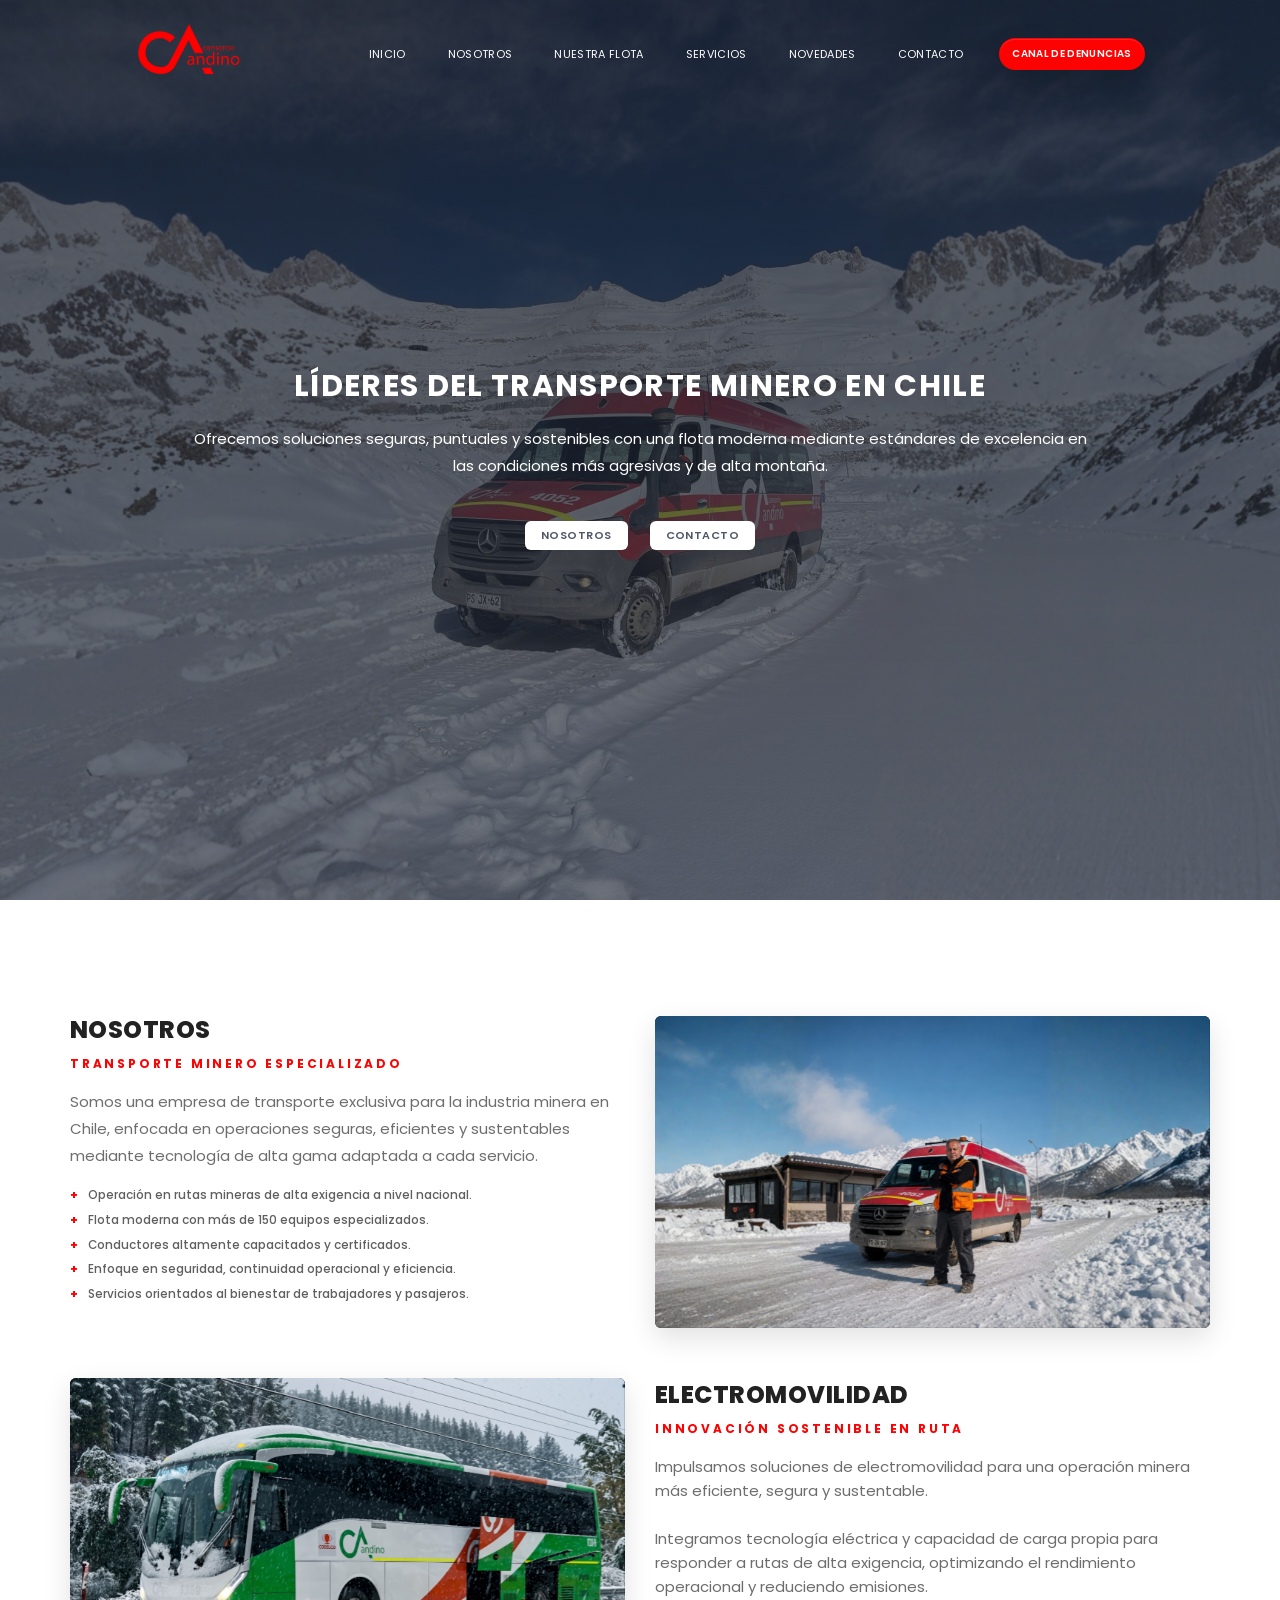
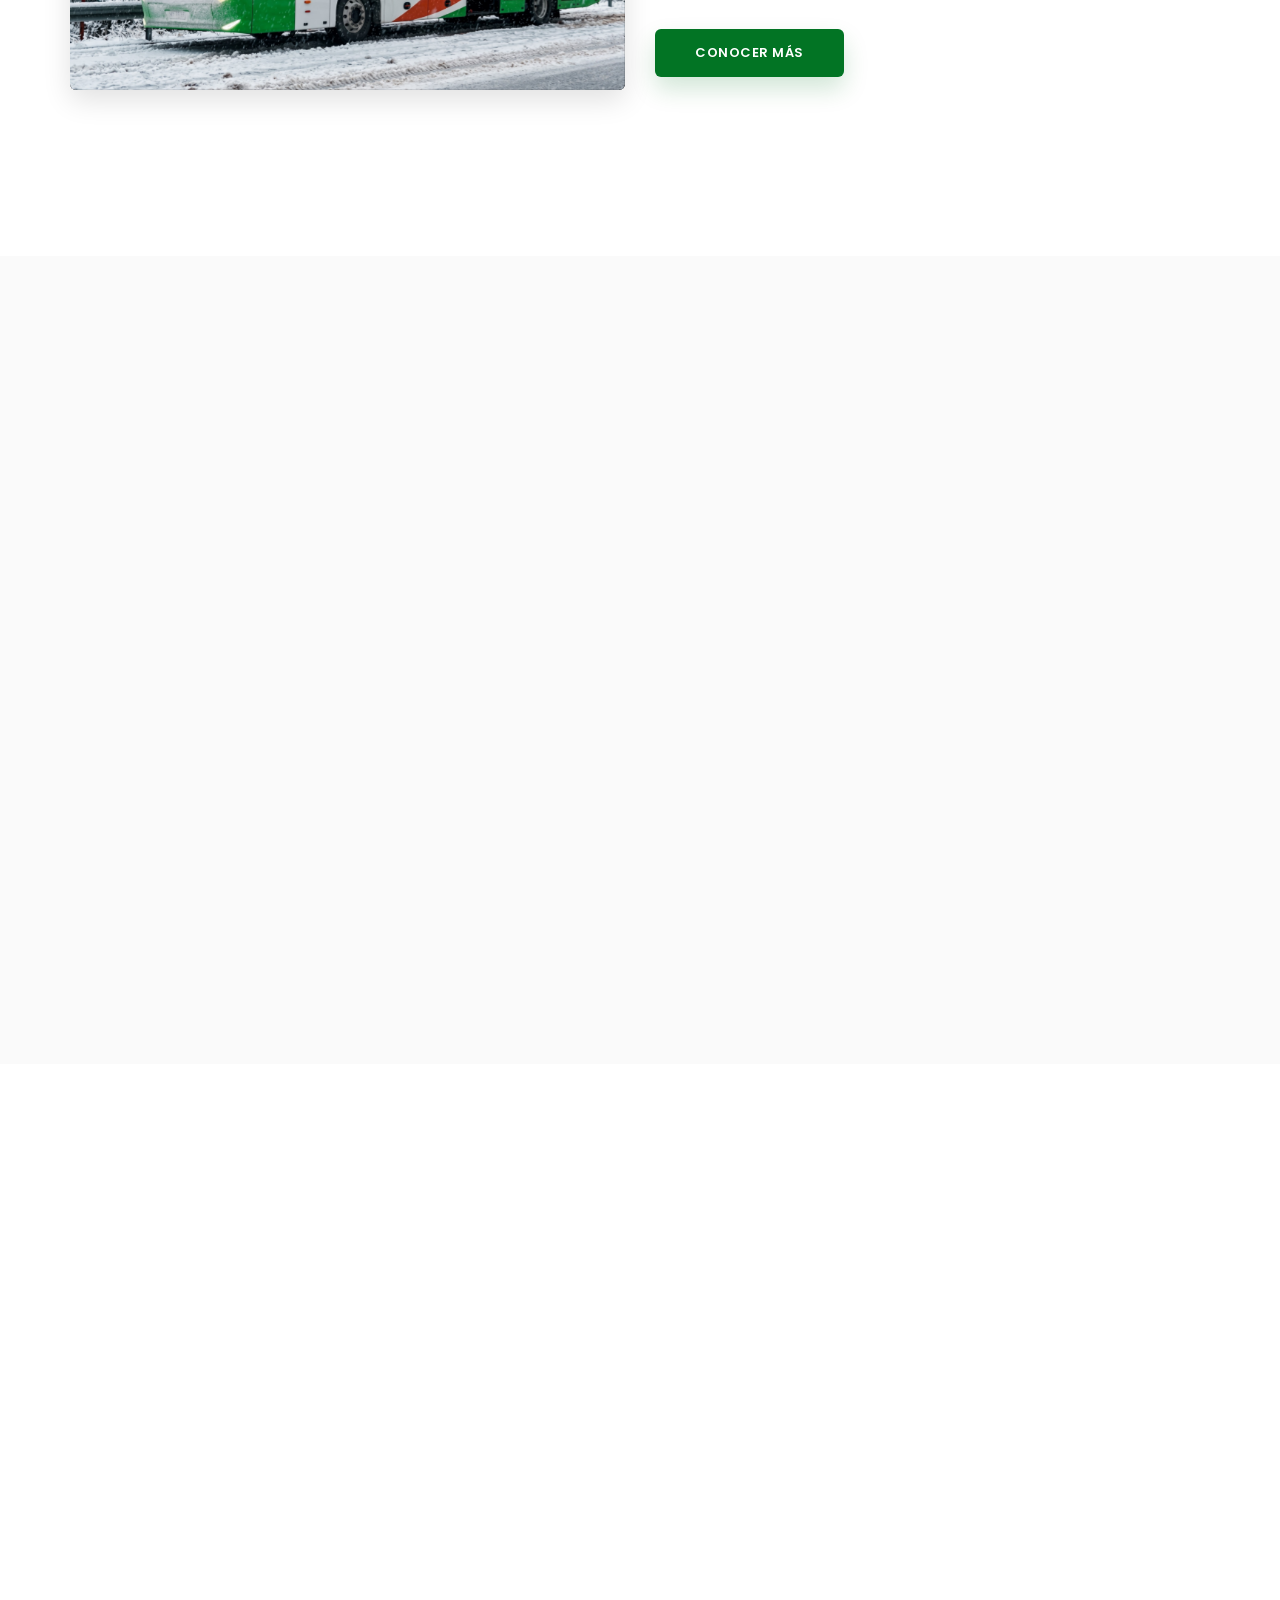
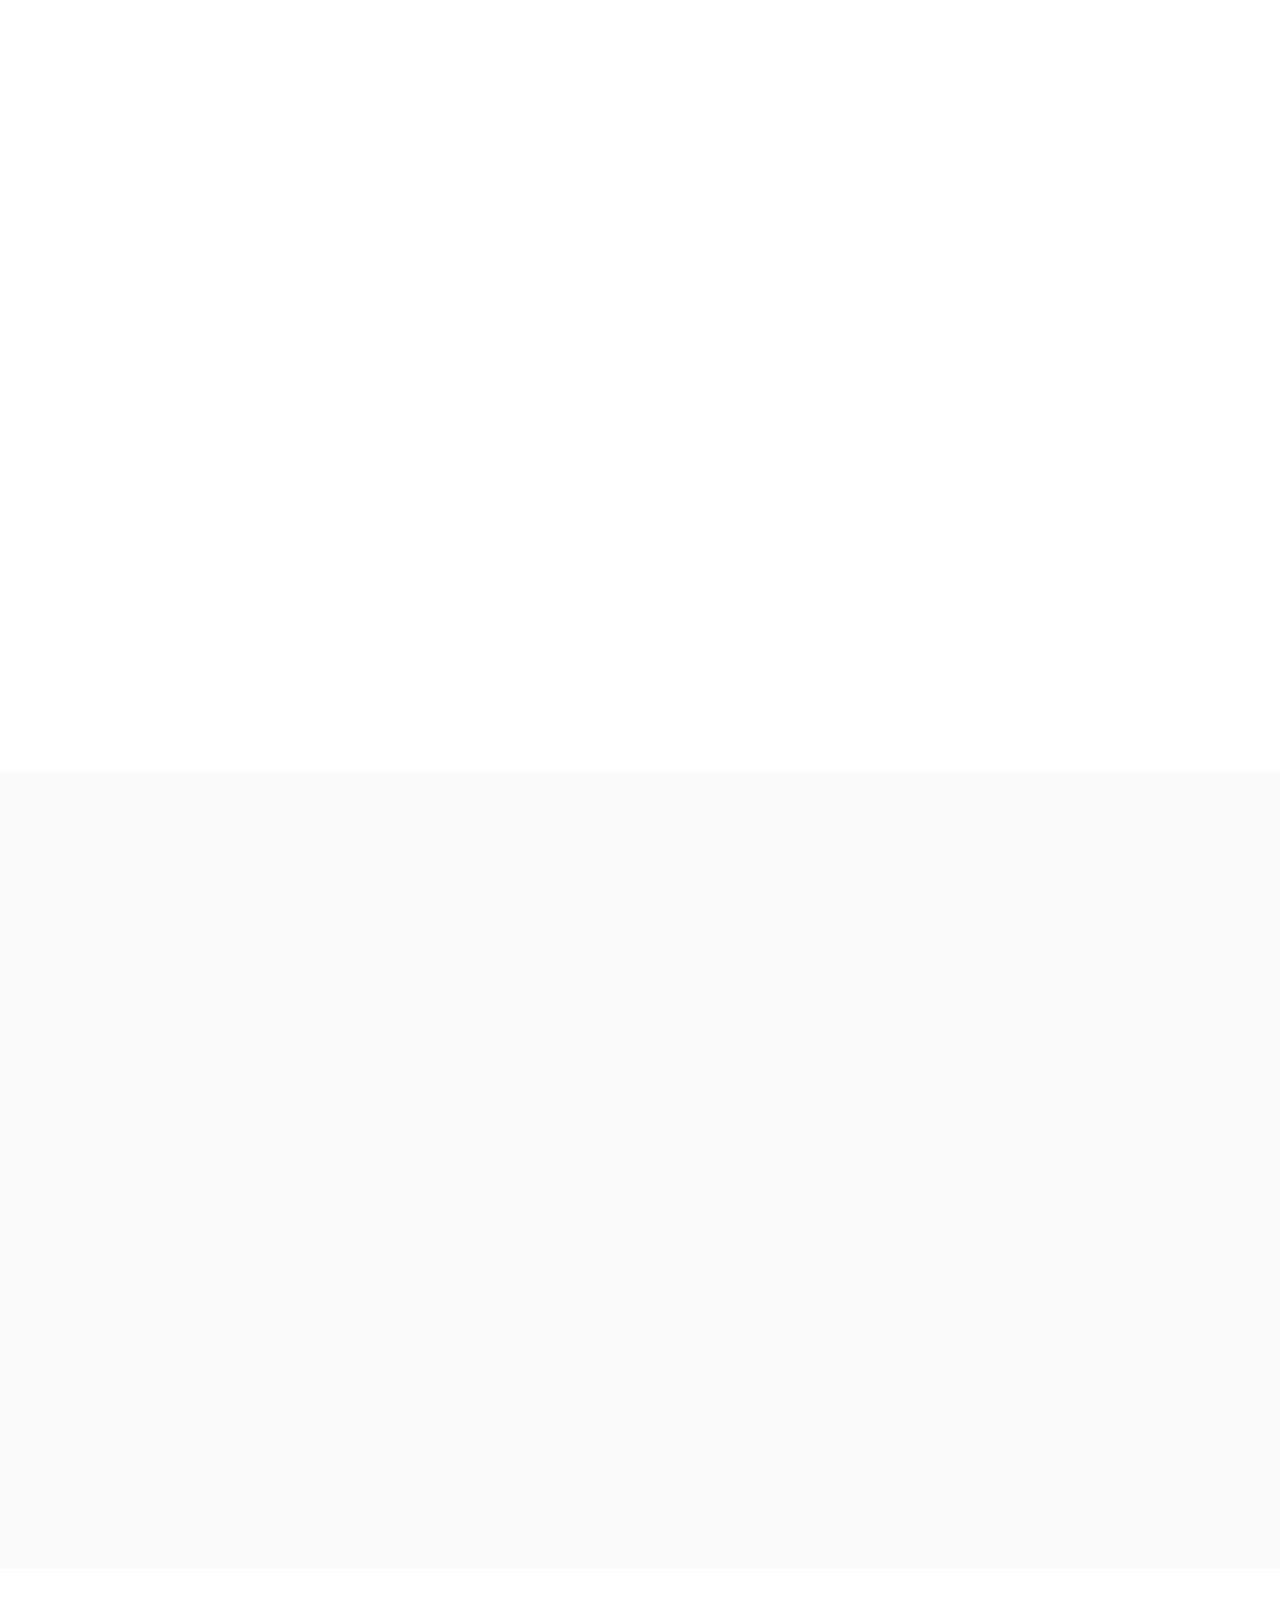
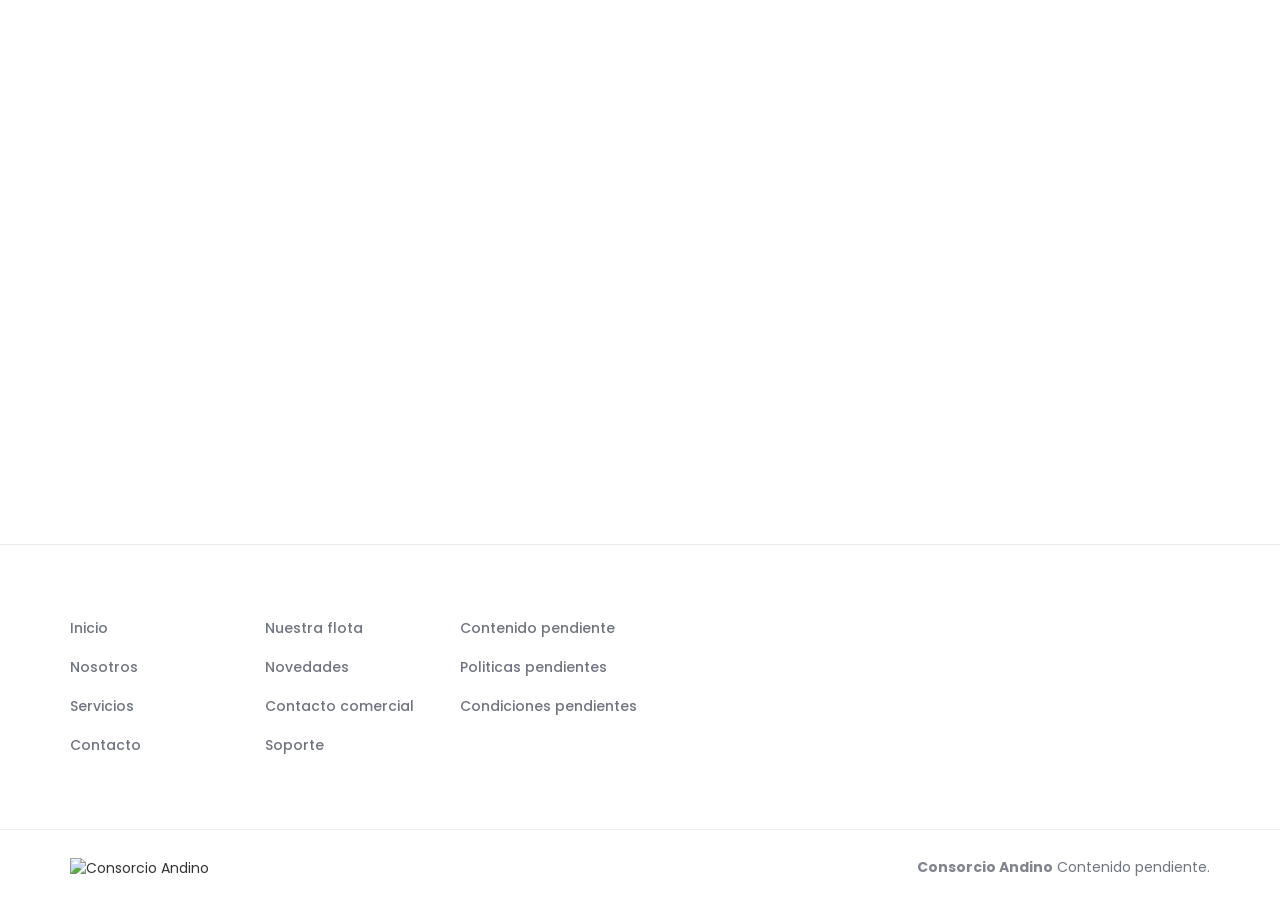
==== HTML/index.html @ 88590c1b "contacto" ====
<!DOCTYPE html>
<!-- ==============================
    Project:        Metronic "Aironepage" Frontend Freebie - Responsive HTML Template Based On Twitter Bootstrap 3.3.4
    Version:        1.0
    Author:         KeenThemes
    Primary use:    Corporate, Business Themes.
    Email:          support@keenthemes.com
    Follow:         http://www.twitter.com/keenthemes
    Like:           http://www.facebook.com/keenthemes
    Website:        http://www.keenthemes.com
    Premium:        Premium Metronic Admin Theme: http://themeforest.net/item/metronic-responsive-admin-dashboard-template/4021469?ref=keenthemes
================================== -->
<html lang="en" class="no-js">
    <!-- BEGIN HEAD -->
    <head>
        <meta charset="utf-8"/>
        <title>Consorcio Andino</title>
        <meta http-equiv="X-UA-Compatible" content="IE=edge">
        <meta content="width=device-width, initial-scale=1" name="viewport"/>
        <meta content="" name="description"/>
        <meta content="" name="author"/>

        <!-- GLOBAL MANDATORY STYLES -->
        <link href="https://fonts.googleapis.com/css2?family=Poppins:wght@300;400;500;600;700&display=swap" rel="stylesheet">
        <link href="vendor/simple-line-icons/css/simple-line-icons.css" rel="stylesheet" type="text/css"/>
        <link href="vendor/bootstrap/css/bootstrap.min.css" rel="stylesheet" type="text/css"/>

        <!-- PAGE LEVEL PLUGIN STYLES -->
        <link href="css/animate.css" rel="stylesheet">
        <link href="vendor/swiper/css/swiper.min.css" rel="stylesheet" type="text/css"/>
        <link href="vendor/magnific-popup/magnific-popup.css" rel="stylesheet" type="text/css"/>

        <!-- THEME STYLES -->
        <link href="css/layout.min.css" rel="stylesheet" type="text/css"/>

        <!-- Favicon -->
        <link rel="shortcut icon" href="favicon.ico"/>
        <style>
    html {
        font-size: 90%;
        overflow-x: hidden;
        text-rendering: optimizeLegibility;
    }

    body {
        overflow-x: hidden;
    }

    * {
        font-family: 'Poppins', sans-serif !important;
    }

    ::selection {
        color: #fff;
        background: #fc0202;
    }

    ::-webkit-selection {
        color: #fff;
        background: #fc0202;
    }

    ::-moz-selection {
        color: #fff;
        background: #fc0202;
    }

    .btn-default-bg {
        color: #fff;
        background: #fc0202;
        border-color: transparent;
    }

    .btn-default-bg:hover,
    .btn-default-bg:focus,
    .btn-default-bg.focus {
        color: #fff;
        background: #d90000;
        border-color: transparent;
    }

    .btn-white-bg:hover,
    .btn-white-bg:focus,
    .btn-white-bg.focus {
        color: #fff;
        background: #fc0202;
        border-color: transparent;
    }

    .header .nav-item.active .nav-item-child,
    .header .nav-item-child:hover,
    .header .nav-item-child:focus {
        color: #fc0202;
    }

    .header .nav-item-hover:after,
    .link:after {
        background: #fc0202;
    }

    .header .nav-item-child {
        font-weight: 400;
    }

    .header .nav-item:not(.nav-item-cta) .nav-item-child {
        letter-spacing: .02em;
    }

    .header .nav-item:not(.nav-item-cta) .nav-item-hover:after {
        top: auto;
        bottom: 26px;
        left: 50%;
        width: calc(100% - 40px);
        height: 1px;
        opacity: 0;
        transform: translateX(-50%) scaleX(0);
        transform-origin: center center;
        transition: transform .32s ease, opacity .32s ease, background-color .3s ease;
    }

    .header .nav-item:not(.nav-item-cta):hover .nav-item-hover:after {
        opacity: 1;
        transform: translateX(-50%) scaleX(1);
    }

    .header .logo-img {
        width: 132px;
        height: auto;
    }

    .header:has(.nav-item.active .nav-item-child[href="#body"]) .nav-item.active .nav-item-child,
    .header:has(.nav-item.active .nav-item-child[href="#body"]) .nav-item-child:hover,
    .header:has(.nav-item.active .nav-item-child[href="#body"]) .nav-item-child:focus {
        color: #fff;
    }

    .header:has(.nav-item.active .nav-item-child[href="#body"]) .nav-item.active .nav-item-hover:after,
    .header:has(.nav-item.active .nav-item-child[href="#body"]) .nav-item:hover .nav-item-hover:after {
        opacity: 1;
        background: #fc0202;
    }

    @media (min-width: 992px) {
        .header .navbar-nav.navbar-nav-right {
            display: flex;
            align-items: center;
        }

        body:not(.page-on-scroll) .header:has(.nav-item.active .nav-item-child[href="#body"]) .nav-item.active .nav-item-child,
        body:not(.page-on-scroll) .header:has(.nav-item.active .nav-item-child[href="#body"]) .nav-item-child:hover,
        body:not(.page-on-scroll) .header:has(.nav-item.active .nav-item-child[href="#body"]) .nav-item-child:focus {
            color: #fff;
        }

        body:not(.page-on-scroll) .header:has(.nav-item.active .nav-item-child[href="#body"]) .nav-item.active .nav-item-hover:after,
        body:not(.page-on-scroll) .header:has(.nav-item.active .nav-item-child[href="#body"]) .nav-item:hover .nav-item-hover:after {
            opacity: 1;
            background: #fc0202;
        }
    }

    @media (max-width: 991px) {
        .header .nav-item:not(.nav-item-cta) .nav-item-hover:after {
            bottom: 17px;
            left: 50%;
            width: calc(100% - 27px);
        }
    }

    @media (-webkit-min-device-pixel-ratio: 2), (min-resolution: 192dpi) {
        .header .nav-item:not(.nav-item-cta) .nav-item-hover:after {
            height: 2px;
        }

        .header .nav-item:not(.nav-item-cta) .nav-item-child {
            letter-spacing: .015em;
        }
    }

    .header:has(.nav-item.active .nav-item-child[href="#body"]) .nav-item-hover:after {
        background: #fc0202;
    }

    .color-base {
        color: #fc0202 !important;
    }

    .bg-color-base {
        background: #fc0202 !important;
    }

    .page-on-scroll .header {
        box-shadow: 0 8px 26px rgba(0, 0, 0, .08);
    }

    .header .nav-item.nav-item-cta {
        display: flex;
        align-items: center;
        padding-left: 10px;
    }

    .header .nav-item.nav-item-cta .btn-denuncias {
        display: inline-flex;
        align-items: center;
        justify-content: center;
        padding: 8px 16px;
        min-height: 36px;
        margin-top: 0;
        border: 1px solid rgba(252, 2, 2, .72);
        border-radius: 999px;
        background: #fc0202;
        color: #fff;
        font-size: 13px;
        font-weight: 600;
        letter-spacing: .03em;
        line-height: 1;
        text-decoration: none;
        box-shadow: inset 0 1px 0 rgba(255, 255, 255, .14), 0 12px 28px rgba(0, 0, 0, .16);
        transition: background-color .28s ease, border-color .28s ease, color .28s ease, box-shadow .28s ease, transform .28s ease;
    }

    .header .nav-item.nav-item-cta .btn-denuncias:hover,
    .header .nav-item.nav-item-cta .btn-denuncias:focus {
        border-color: rgba(252, 2, 2, .72);
        background: #fc0202;
        color: #fff;
        box-shadow: inset 0 1px 0 rgba(255, 255, 255, .14), 0 12px 28px rgba(0, 0, 0, .16);
        transform: translateY(-1px);
        text-decoration: none;
    }

    .header .nav-item.nav-item-cta .btn-denuncias:after,
    .header .nav-item.nav-item-cta .btn-denuncias:hover:after,
    .header .nav-item.nav-item-cta .btn-denuncias:focus:after,
    .header:has(.nav-item.active .nav-item-child[href="#body"]) .nav-item.nav-item-cta .btn-denuncias:after,
    body:not(.page-on-scroll) .header:has(.nav-item.active .nav-item-child[href="#body"]) .nav-item.nav-item-cta .btn-denuncias:after {
        display: none !important;
    }

    .page-on-scroll .header .nav-item.nav-item-cta .btn-denuncias {
        color: #fff !important;
        border-color: rgba(252, 2, 2, .72) !important;
        background: #fc0202 !important;
        box-shadow: inset 0 1px 0 rgba(255, 255, 255, .14), 0 12px 28px rgba(0, 0, 0, .16);
    }

    .page-on-scroll .header .nav-item.nav-item-cta .btn-denuncias:hover,
    .page-on-scroll .header .nav-item.nav-item-cta .btn-denuncias:focus {
        color: #fff !important;
        border-color: rgba(252, 2, 2, .72) !important;
        background: #fc0202 !important;
        box-shadow: inset 0 1px 0 rgba(255, 255, 255, .14), 0 12px 28px rgba(0, 0, 0, .16);
        transform: translateY(-1px);
    }

    .header:has(.nav-item.active .nav-item-child[href="#body"]) .nav-item.nav-item-cta .btn-denuncias:hover,
    .header:has(.nav-item.active .nav-item-child[href="#body"]) .nav-item.nav-item-cta .btn-denuncias:focus,
    .header:has(.nav-item.active .nav-item-child[href="#body"]) .nav-item.nav-item-cta .btn-denuncias,
    body:not(.page-on-scroll) .header:has(.nav-item.active .nav-item-child[href="#body"]) .nav-item.nav-item-cta .btn-denuncias,
    body:not(.page-on-scroll) .header:has(.nav-item.active .nav-item-child[href="#body"]) .nav-item.nav-item-cta .btn-denuncias:hover,
    body:not(.page-on-scroll) .header:has(.nav-item.active .nav-item-child[href="#body"]) .nav-item.nav-item-cta .btn-denuncias:focus {
        color: #fff !important;
        border-color: rgba(252, 2, 2, .72) !important;
        background: #fc0202 !important;
        box-shadow: inset 0 1px 0 rgba(255, 255, 255, .14), 0 12px 28px rgba(0, 0, 0, .16);
        transform: translateY(-1px);
    }

    .btn-theme {
        border-radius: 6px;
        font-weight: 600;
        letter-spacing: .04em;
        transition: background .25s ease, color .25s ease, box-shadow .25s ease, transform .25s ease;
    }

    .btn-theme:hover,
    .btn-theme:focus {
        transform: translateY(-2px);
        box-shadow: 0 10px 24px rgba(0, 0, 0, .14);
    }

    .link {
        font-weight: 600;
        letter-spacing: .03em;
    }

    #nosotros .content-lg,
    #flota .content-lg,
    #servicios .content-md,
    #novedades .content-lg,
    #contacto .contact-content {
        width: min(calc(100% - 112px), 1140px);
        margin-left: auto;
        margin-right: auto;
        padding-top: 84px;
        padding-bottom: 84px;
    }

    #flota .text-center p,
    #servicios .text-center p,
    #novedades .text-center p {
        max-width: 700px;
        margin-left: auto;
        margin-right: auto;
        color: #6f7480;
        font-size: 15px;
        font-weight: 400;
        line-height: 1.82;
    }

    #flota .row.text-center.margin-b-40 .col-sm-6.col-sm-offset-3,
    #servicios .row.text-center.margin-b-40 .col-sm-6.col-sm-offset-3 {
        width: 100%;
        margin-left: 0;
    }

    #flota .row.text-center.margin-b-40 p,
    #servicios .row.text-center.margin-b-40 p {
        max-width: 720px;
        margin-left: auto;
        margin-right: auto;
        text-align: center;
    }

    #nosotros .about-text h2,
    #flota h2,
    #servicios h2,
    #novedades h2,
    #contacto .contact-title {
        margin-top: 0;
        margin-bottom: 18px;
        font-size: 32px;
        font-weight: 600;
        line-height: 1.18;
        letter-spacing: .02em;
    }

    @media (max-width: 767px) {
        html {
            font-size: 94%;
        }

        .header .nav-item.nav-item-cta {
            padding-left: 0;
        }

        .header .nav-item.nav-item-cta .btn-denuncias {
            display: block;
            margin: 10px 15px 0;
            padding: 10px 14px;
            min-height: 0;
            text-align: center;
            font-size: 12px;
        }

        #nosotros .content-lg,
        #flota .content-lg,
        #servicios .content-md,
        #novedades .content-lg,
        #contacto .contact-content {
            padding-top: 56px;
            padding-bottom: 56px;
        }
    }

    #inicio {
        height: 88vh;
        min-height: 680px;
        position: relative;
        overflow: hidden;
    }

    #inicio:before {
        position: absolute;
        top: 0;
        left: 0;
        z-index: 2;
        width: 100%;
        height: 100%;
        background: linear-gradient(180deg, rgba(17, 20, 28, .62), rgba(17, 20, 28, .42));
        content: " ";
    }

    #inicio .inicio-slider,
    #inicio .swiper-wrapper,
    #inicio .swiper-slide {
        height: 100%;
    }

    #inicio .inicio-slide {
        background-position: center center;
        background-repeat: no-repeat;
        background-size: cover;
        padding: 0;
    }

    #inicio .inicio-slide[style*="img/02.png"] {
        background-position: center 58%;
    }

    #inicio .inicio-slide[style*="img/inicio_01.png"] {
        background-position: center 62%;
    }

    #inicio .inicio-slide[style*="img/inicio_02.png"] {
        background-position: center 60%;
    }

    #inicio .inicio-content {
        position: absolute;
        top: 0;
        left: 0;
        z-index: 3;
        width: 100%;
        height: 100%;
        display: flex;
        align-items: center;
        justify-content: center;
        padding-top: 138px;
        padding-bottom: 118px;
        box-sizing: border-box;
        text-align: center;
    }

    #inicio .inicio-content .container {
        max-width: 840px;
    }

    #inicio .promo-block-title,
    #inicio .promo-block-text {
        color: #fff;
    }

    #inicio .promo-block-title {
        text-transform: uppercase;
        margin-top: 0;
        margin-bottom: 16px;
        font-size: 40px;
        font-weight: 700;
        line-height: 1.12;
        letter-spacing: .04em;
        text-shadow: 0 12px 30px rgba(0, 0, 0, .26);
    }

    #inicio .promo-block-text {
        font-size: 17px;
        font-weight: 400;
        max-width: 600px;
        line-height: 1.74;
        margin-top: 16px;
        margin-left: auto;
        margin-right: auto;
        text-shadow: 0 10px 26px rgba(0, 0, 0, .22);
    }

    #inicio .btn-theme {
        border-radius: 6px;
        margin-top: 2px;
    }

    #inicio .btn-theme-sm {
        padding: 10px 22px;
        min-width: 108px;
        font-size: 14px;
    }

    @media (min-width: 992px) {
        #inicio .promo-block-title {
            white-space: nowrap;
        }
    }

    @media (max-width: 767px) {
        #inicio .inicio-content {
            padding-top: 116px;
            padding-bottom: 96px;
        }

        #inicio .promo-block-title {
            font-size: 32px;
            white-space: normal;
        }

        #inicio .promo-block-text {
            max-width: 92%;
        }

        #nosotros .about-text h2,
        #flota h2,
        #servicios h2,
        #novedades h2,
        #contacto .contact-title {
            font-size: 28px;
        }
    }

    #nosotros .about-image {
        overflow: hidden;
        border-radius: 6px;
        background: #111;
        box-shadow: 0 10px 28px rgba(0, 0, 0, .12);
    }

    #nosotros .about-image img {
        width: 100%;
        height: 100%;
        object-fit: cover;
        object-position: center 56%;
    }

    #nosotros .about-image-main {
        aspect-ratio: 16 / 9;
    }

    #nosotros .about-main-row {
        display: flex;
        align-items: flex-start;
        margin-bottom: 72px;
    }

    #nosotros .about-main-row:before,
    #nosotros .about-main-row:after,
    #nosotros .about-secondary-row:before,
    #nosotros .about-secondary-row:after {
        display: none;
    }

    #nosotros .about-text {
        max-width: 560px;
    }

    #nosotros .about-text h3 {
        margin-top: 0;
        margin-bottom: 14px;
        color: #222;
        font-size: 20px;
        font-weight: 600;
        line-height: 1.3;
    }

    #nosotros .about-text p {
        margin-bottom: 18px;
        color: #6f7480;
        font-size: 15px;
        font-weight: 400;
        line-height: 1.84;
    }

    #nosotros .about-text p:last-child {
        margin-bottom: 0;
    }

    #nosotros .nosotros-text {
        padding-top: 0;
        padding-bottom: 0;
    }

    #nosotros .nosotros-text p {
        margin-bottom: 18px;
        line-height: 1.55;
    }

    #nosotros .nosotros-points {
        margin-top: 18px;
        padding-left: 0;
        list-style: none;
    }

    #nosotros .nosotros-points li {
        position: relative;
        padding-left: 18px;
        margin-bottom: 8px;
        color: #5f5f5f;
        font-size: 0.82rem;
        font-weight: 500;
        line-height: 1.42;
    }

    #nosotros .nosotros-points li::before {
        content: "+";
        position: absolute;
        left: 0;
        top: 0;
        color: #fc0202;
        font-weight: 700;
    }

    #nosotros .about-cta {
        display: inline-block;
        margin-top: 16px;
        color: #fff;
        background: #027424;
        border-color: transparent;
        box-shadow: 0 12px 24px rgba(2, 116, 36, .18);
    }

    #nosotros .about-cta:hover,
    #nosotros .about-cta:focus {
        color: #fff;
        background: #025f1f;
        border-color: transparent;
        box-shadow: 0 14px 28px rgba(2, 116, 36, .24);
    }

    #nosotros .about-main-row .about-image {
        width: 100%;
    }

    #nosotros .about-secondary-row {
        display: flex;
    }

    #nosotros .about-main-row:nth-of-type(2) {
        align-items: flex-start;
    }

    #nosotros .about-main-row:nth-of-type(2) .about-text {
        margin-top: 0;
        padding-top: 0;
    }

    #nosotros .about-main-row:nth-of-type(2) .about-text h2 {
        margin-top: 0;
        line-height: 1.12;
        transform: translateY(-2px);
    }

    @media (max-width: 767px) {
        #nosotros .about-main-row,
        #nosotros .about-secondary-row {
            display: block;
        }

        #nosotros .about-text {
            max-width: 100%;
        }
    }

    #flota .flota-card {
        position: relative;
        display: block;
        aspect-ratio: 4 / 3;
        overflow: hidden;
        border-radius: 6px;
        background: transparent;
        border: 1px solid rgba(10, 16, 24, .06);
        box-shadow: 0 12px 30px rgba(10, 16, 24, .1);
        transition: transform .38s ease, box-shadow .38s ease, border-color .38s ease;
    }

    #flota .flota-card img,
    #servicios .media-card-img img {
        width: 100%;
        height: 100%;
        object-fit: cover;
        object-position: center center;
    }

    #flota .flota-card img {
        transition: transform .45s ease, filter .45s ease;
    }

    #flota .flota-card img[src*="bus_nieve_01.png"] {
        object-position: center 62%;
    }

    #flota .flota-card img[src*="minibuses_01.png"] {
        object-position: center 64%;
    }

    @media (max-width: 991px) {
        #nosotros .content-lg,
        #flota .content-lg,
        #servicios .content-md,
        #novedades .content-lg,
        #contacto .contact-content {
            width: min(calc(100% - 64px), 100%);
        }

    }

    @media (max-width: 767px) {
        #nosotros .content-lg,
        #flota .content-lg,
        #servicios .content-md,
        #novedades .content-lg,
        #contacto .contact-content {
            width: min(calc(100% - 40px), 100%);
        }

    }

    #servicios .media-card-img {
        aspect-ratio: 4 / 3;
        overflow: hidden;
    }

    #servicios .col-sm-3 {
        transition: transform .35s ease;
    }

    #servicios .media-card-img {
        border-radius: 6px;
        background: transparent;
        border: 1px solid rgba(10, 16, 24, .06);
        box-shadow: 0 12px 30px rgba(10, 16, 24, .1);
        transition: box-shadow .38s ease, border-color .38s ease;
    }

    #servicios > .content-md > .row.text-center.margin-b-40 {
        margin-bottom: 18px !important;
    }

    #novedades > .bg-color-sky-light > .content-lg > .row.text-center.margin-b-40 {
        margin-bottom: 18px !important;
    }

    #servicios > .content-md > .row.margin-b-50 {
        margin-bottom: 40px !important;
    }

    #servicios .media-card-img img {
        transition: transform .45s ease, filter .45s ease;
    }

    #servicios .media-card-img img[src*="indus_min_01.png"] {
        object-position: center 56%;
    }

    #servicios .media-card-img img[src*="mina_01.png"] {
        object-position: center 58%;
    }

    #servicios .media-card-img img[src*="acercamiento_01.png"] {
        object-position: center 52%;
    }

    #servicios .media-card-img img[src*="regiones_01.png"] {
        object-position: center 57%;
    }

    #servicios .col-sm-3:hover {
        transform: translateY(-4px);
    }

    #servicios .col-sm-3:hover .media-card-img {
        box-shadow: 0 18px 38px rgba(10, 16, 24, .14);
        border-color: rgba(10, 16, 24, .1);
    }

    #servicios .col-sm-3:hover .media-card-img img {
        transform: scale(1.035);
        filter: saturate(1.04);
    }

    #servicios .media-card-img + h3 {
        margin: 22px 0 10px;
        font-size: 20px;
        font-weight: 600;
        line-height: 1.32;
        letter-spacing: 0;
        white-space: nowrap;
        color: #222;
    }

    #servicios .media-card-img + h3 + p {
        margin: 0;
        color: #6f7480;
        font-size: 15px;
        font-weight: 400;
        line-height: 1.74;
    }

    @media (min-width: 992px) {
    #servicios > .content-md > .row:last-of-type {
            display: flex;
            flex-wrap: wrap;
        }

        #servicios > .content-md > .row:last-of-type > .col-sm-3 {
            width: 50%;
            margin-bottom: 38px;
        }

        #servicios .media-card-img {
            aspect-ratio: 16 / 11;
        }

        #servicios .media-card-img + h3 {
            margin-top: 18px;
            margin-bottom: 8px;
            white-space: normal;
        }
    }

    @media (max-width: 767px) {
        #servicios .col-sm-3 {
            transform: none;
        }
    }

    @media (hover: none) {
        #servicios .col-sm-3:hover,
        #servicios .col-sm-3:hover .media-card-img img {
            transform: none;
        }
    }

    #flota .flota-card-overlay {
        position: absolute;
        top: 0;
        left: 0;
        width: 100%;
        height: 100%;
        display: flex;
        align-items: flex-end;
        justify-content: flex-start;
        padding: 26px;
        text-align: left;
        background: linear-gradient(to top, rgba(0, 0, 0, .78), rgba(0, 0, 0, .34) 54%, rgba(0, 0, 0, .06));
        opacity: 0;
        transition: opacity .35s ease;
    }

    #flota .flota-card-overlay > div {
        opacity: 0;
        transform: translateY(12px);
        transition: opacity .35s ease, transform .35s ease;
    }

    #flota .flota-card:hover,
    #flota .flota-card:focus {
        transform: translateY(-4px);
        box-shadow: 0 18px 38px rgba(10, 16, 24, .14);
        border-color: rgba(10, 16, 24, .1);
    }

    #flota .flota-card:hover img,
    #flota .flota-card:focus img {
        transform: scale(1.04);
        filter: saturate(1.04);
    }

    #flota .flota-card:hover .flota-card-overlay,
    #flota .flota-card:focus .flota-card-overlay {
        opacity: 1;
    }

    #flota .flota-card:hover .flota-card-overlay > div,
    #flota .flota-card:focus .flota-card-overlay > div {
        opacity: 1;
        transform: translateY(0);
    }

    #flota .flota-card-overlay h3,
    #flota .flota-card-overlay p {
        color: #fff;
    }

    #flota .flota-card-overlay h3 {
        margin: 0 0 8px;
        font-size: 20px;
        font-weight: 600;
        line-height: 1.32;
        letter-spacing: 0;
        text-transform: uppercase;
    }

    #flota .flota-card-overlay p {
        margin: 0;
        color: rgba(255, 255, 255, .78);
        font-size: 15px;
        font-weight: 400;
        line-height: 1.74;
    }

    @media (hover: none) {
        #flota .flota-card-overlay,
        #flota .flota-card-overlay > div {
            opacity: 1;
            transform: translateY(0);
        }

        #flota .flota-card:hover,
        #flota .flota-card:focus,
        #flota .flota-card:hover img,
        #flota .flota-card:focus img {
            transform: none;
        }
    }

    #novedades .pricing {
        height: 100%;
        padding: 0 0 28px;
        overflow: hidden;
        border-radius: 6px;
        background: #fff;
        border: 1px solid rgba(10, 16, 24, .06);
        box-shadow: 0 12px 30px rgba(10, 16, 24, .1);
        transition: transform .38s ease, box-shadow .38s ease, border-color .38s ease;
    }

    #novedades .pricing > .margin-b-20 {
        aspect-ratio: 4 / 3;
        margin-bottom: 22px;
        overflow: hidden;
        background: #111;
    }

    #novedades .pricing > .margin-b-20 img {
        width: 100%;
        height: 100%;
        object-fit: cover;
        object-position: center center;
        transition: transform .45s ease, filter .45s ease;
    }

    #novedades .pricing > .margin-b-30 {
        margin: 0 28px 18px;
    }

    #novedades .pricing h3 {
        margin: 0 0 10px;
        font-size: 20px;
        font-weight: 600;
        line-height: 1.32;
        letter-spacing: 0;
        color: #222;
    }

    #novedades .pricing p {
        margin: 0;
        color: #6f7480;
        font-size: 15px;
        font-weight: 400;
        line-height: 1.74;
    }

    #novedades .pricing .link {
        display: inline-block;
        margin-left: 28px;
        font-size: 13px;
        font-weight: 600;
        line-height: 1.4;
        letter-spacing: .03em;
    }

    #novedades .pricing:hover {
        transform: translateY(-4px);
        box-shadow: 0 18px 38px rgba(10, 16, 24, .14);
        border-color: rgba(10, 16, 24, .1);
    }

    #novedades .pricing:hover > .margin-b-20 img {
        transform: scale(1.035);
        filter: saturate(1.04);
    }

    @media (hover: none) {
        #novedades .pricing:hover,
        #novedades .pricing:hover > .margin-b-20 img {
            transform: none;
        }
    }

    #contacto .contact-section {
        position: relative;
        overflow: hidden;
        background: url('img/contacto_01.png') center 52% / cover no-repeat;
    }

    #contacto .contact-section:before {
        position: absolute;
        top: 0;
        right: 0;
        bottom: 0;
        left: 0;
        display: block;
        background: linear-gradient(90deg, rgba(10, 16, 24, .64), rgba(10, 16, 24, .32));
        content: " ";
    }

    #contacto .contact-content {
        position: relative;
        z-index: 1;
    }

    #contacto .contact-content > .row {
        display: flex;
        align-items: flex-start;
        justify-content: space-between;
    }

    #contacto .col-sm-4,
    #contacto .col-sm-8 {
        float: left;
    }

    #contacto .col-sm-4 {
        padding-right: 34px;
    }

    #contacto .contact-info-copy {
        display: flex;
        flex-direction: column;
        align-items: flex-start;
        max-width: 390px;
    }

    #contacto .contact-info-copy p {
        margin: 0 0 12px;
        color: rgba(255, 255, 255, .9);
        font-size: 15px;
        font-weight: 400;
        line-height: 1.82;
        text-shadow: 0 10px 24px rgba(0, 0, 0, .26);
    }

    #contacto .contact-info-copy p:last-of-type {
        margin-bottom: 24px;
    }

    #contacto .contact-location {
        display: flex;
        align-items: flex-start;
        gap: 12px;
        max-width: 400px;
    }

    #contacto .contact-location img {
        width: 18px;
        height: 18px;
        flex: 0 0 18px;
        margin-top: 2px;
    }

    #contacto .contact-location span {
        color: rgba(255, 255, 255, .86);
        font-size: 14px;
        font-weight: 500;
        line-height: 1.5;
        text-shadow: 0 6px 18px rgba(0, 0, 0, .2);
    }

    #contacto .contact-title,
    #contacto .contact-label {
        color: #fff;
    }

    #nosotros .about-text h2,
    #flota h2,
    #servicios h2,
    #novedades h2 {
        color: #222;
    }

    #nosotros .about-main-row:nth-of-type(2) .about-text h3 {
        color: #027424;
    }

    #contacto .contact-title {
        position: relative;
        color: #fff;
        margin-bottom: 22px;
        padding-bottom: 14px;
        text-shadow: 0 10px 24px rgba(0, 0, 0, .2);
    }

    #contacto .contact-title:after {
        position: absolute;
        left: 0;
        bottom: 0;
        width: 72px;
        height: 3px;
        background: #fc0202;
        content: " ";
    }

    #contacto .contact-info-copy .contact-title {
        display: inline-block;
        margin-left: 0;
        text-align: left;
    }

    #contacto .contact-info-copy .contact-title:after {
        left: 0;
        width: 48px;
    }

    #contacto .contact-label {
        margin-bottom: 10px;
        font-size: 15px;
        font-weight: 600;
        letter-spacing: .04em;
    }

    #contacto .margin-b-40 {
        margin-bottom: 34px;
        padding-left: 18px;
        border-left: 2px solid rgba(252, 2, 2, .75);
    }

    #contacto .contact-text {
        margin-bottom: 0;
        font-size: 14px;
        font-weight: 400;
        line-height: 1.7;
        color: rgba(255, 255, 255, .84);
        text-shadow: 0 6px 18px rgba(0, 0, 0, .18);
    }

    #contacto form {
        max-width: 760px;
        margin: 0 auto;
        padding: 34px 30px;
        border: 1px solid rgba(255, 255, 255, .12);
        border-radius: 22px;
        background: rgba(255, 255, 255, .05);
        box-shadow: 0 16px 34px rgba(10, 16, 24, .14);
        -webkit-backdrop-filter: blur(16px);
        backdrop-filter: blur(16px);
    }

    #contacto .contact-input {
        width: 100%;
        border: 0;
        border-bottom: 1px solid rgba(255, 255, 255, .42);
        border-radius: 0;
        background: transparent;
        padding: 13px 0 12px;
        margin-bottom: 22px;
        outline: 0;
        color: #fff;
        transition: border-color .28s ease, color .28s ease, box-shadow .28s ease;
    }

    #contacto .contact-input:focus {
        border-color: #fc0202;
        color: #fff;
        box-shadow: inset 0 -2px 0 rgba(252, 2, 2, .34), 0 10px 18px rgba(252, 2, 2, .06);
    }

    #contacto .contact-input::placeholder {
        color: rgba(255, 255, 255, .72);
        transition: opacity .28s ease, color .28s ease;
    }

    #contacto .contact-input:focus::placeholder {
        opacity: .5;
    }

    #contacto textarea.contact-input {
        min-height: 124px;
        border: 0;
        border-bottom: 1px solid rgba(255, 255, 255, .42);
        border-radius: 0;
        background: transparent;
        padding: 14px 0 12px;
        resize: vertical;
    }

    #contacto textarea.contact-input:focus {
        border-color: #fc0202;
        box-shadow: inset 0 -2px 0 rgba(252, 2, 2, .34), 0 10px 18px rgba(252, 2, 2, .05);
    }

    #contacto .btn-theme {
        width: 100%;
        min-width: 126px;
        margin-top: 0;
        box-shadow: 0 12px 24px rgba(252, 2, 2, .14);
        transition: background-color .28s ease, border-color .28s ease, color .28s ease, box-shadow .28s ease, transform .28s ease;
    }

    #contacto .btn-theme:hover,
    #contacto .btn-theme:focus {
        box-shadow: 0 16px 30px rgba(252, 2, 2, .2);
        transform: translateY(-1px);
    }

    .footer {
        border-top: 1px solid rgba(81, 87, 105, .12);
    }

    .footer .content-md {
        padding-top: 72px;
        padding-bottom: 72px;
    }

    .footer-list-item {
        margin-bottom: 12px;
    }

    .footer-list-item a,
    .footer .margin-b-0 {
        color: #6f7480;
        font-size: 14px;
        line-height: 1.7;
    }

    .footer-list-item a {
        transition: color .25s ease;
    }

    .footer-list-item a:hover,
    .footer-list-item a:focus,
    .footer .margin-b-0 a:hover,
    .footer .margin-b-0 a:focus {
        color: #fc0202;
    }

    .footer .content {
        padding-top: 26px;
        padding-bottom: 26px;
    }

    @media (max-width: 767px) {
        #contacto .contact-content > .row {
            display: block;
        }

        #contacto .col-sm-4 {
            padding-right: 15px;
            margin-bottom: 34px;
        }

        #contacto form {
            padding: 24px 18px;
        }

        .footer .content-md {
            padding-top: 54px;
            padding-bottom: 54px;
        }
    }

    .reveal {
        --reveal-x: 0px;
        --reveal-y: 30px;
        --reveal-scale: 1;
        --reveal-delay: 0s;
        opacity: 0;
        transform: translate3d(var(--reveal-x), var(--reveal-y), 0) scale(var(--reveal-scale));
        transition: opacity .9s cubic-bezier(0.22, 1, 0.36, 1), transform .9s cubic-bezier(0.22, 1, 0.36, 1);
        transition-delay: var(--reveal-delay);
        will-change: opacity, transform;
    }

    .reveal.is-visible {
        opacity: 1;
        transform: translate3d(0, 0, 0) scale(1);
    }

    .reveal-up {
        --reveal-y: 30px;
    }

    .reveal-left {
        --reveal-x: -60px;
        --reveal-y: 0px;
    }

    .reveal-right {
        --reveal-x: 60px;
        --reveal-y: 0px;
    }

    .reveal-zoom {
        --reveal-y: 0px;
        --reveal-scale: 1.04;
    }

    .reveal-stagger {
        transition-delay: var(--reveal-delay);
    }

    .section-title-accent {
        position: relative;
        display: inline-block;
        padding-bottom: 18px;
    }

    .section-title-accent::after {
        content: "";
        position: absolute;
        left: 0;
        bottom: 0;
        width: 72px;
        height: 3px;
        border-radius: 999px;
        background: #fc0202;
        transform-origin: left center;
        transform: scaleX(var(--accent-scale, 1));
        transition: transform .8s cubic-bezier(0.22, 1, 0.36, 1) .12s;
    }

    .section-title-accent--center::after {
        left: 50%;
        transform-origin: center center;
        transform: translateX(-50%) scaleX(var(--accent-scale, 1));
    }

    .reveal.section-title-accent::after {
        --accent-scale: 0;
    }

    .reveal.section-title-accent.is-visible::after {
        --accent-scale: 1;
    }

    @media (prefers-reduced-motion: reduce) {
        .reveal {
            opacity: 1 !important;
            transform: none !important;
            transition: none !important;
        }

        .section-title-accent::after {
            transform: scaleX(1) !important;
        }

        .section-title-accent--center::after {
            transform: translateX(-50%) scaleX(1) !important;
        }
    }

    /* Premium refinement */
    .page-on-scroll .header {
        box-shadow: 0 8px 22px rgba(10, 16, 24, .08);
    }

    .header .navbar-nav.navbar-nav-right {
        gap: 2px;
    }

    .header .nav-item-child {
        font-size: 13px;
        line-height: 1.2;
    }

    .header .nav-item:not(.nav-item-cta) .nav-item-child {
        letter-spacing: .03em;
    }

    .header .logo-img {
        width: 126px;
    }

    .header .nav-item.nav-item-cta {
        padding-left: 14px;
    }

    .header .nav-item.nav-item-cta .btn-denuncias,
    .page-on-scroll .header .nav-item.nav-item-cta .btn-denuncias,
    .page-on-scroll .header .nav-item.nav-item-cta .btn-denuncias:hover,
    .page-on-scroll .header .nav-item.nav-item-cta .btn-denuncias:focus {
        padding: 7px 14px;
        min-height: 34px;
        font-size: 12px;
        letter-spacing: .035em;
        box-shadow: inset 0 1px 0 rgba(255, 255, 255, .14), 0 10px 22px rgba(10, 16, 24, .14);
    }

    #nosotros .content-lg,
    #flota .content-lg,
    #servicios .content-md,
    #novedades .content-lg,
    #contacto .contact-content {
        width: min(calc(100% - 120px), 1240px);
        padding-top: 108px;
        padding-bottom: 108px;
    }

    #flota .text-center p,
    #servicios .text-center p,
    #novedades .text-center p {
        max-width: 660px;
        line-height: 1.88;
    }

    #flota .row.text-center.margin-b-40 p,
    #servicios .row.text-center.margin-b-40 p {
        max-width: 680px;
    }

    #nosotros .about-text {
        max-width: 520px;
    }

    #nosotros .about-main-row {
        margin-bottom: 84px;
    }

    #nosotros .about-text h2,
    #flota h2,
    #servicios h2,
    #novedades h2,
    #contacto .contact-title {
        margin-bottom: 20px;
        font-size: 29px;
        line-height: 1.16;
    }

    #nosotros .about-text p {
        line-height: 1.88;
    }

    #inicio .inicio-content {
        padding-top: 126px;
        padding-bottom: 104px;
    }

    #inicio .inicio-content .container {
        max-width: 760px;
    }

    #inicio .promo-block-title {
        margin-bottom: 14px;
        font-size: 36px;
        line-height: 1.08;
        letter-spacing: .045em;
    }

    #inicio .promo-block-text {
        max-width: 540px;
        margin-top: 14px;
        font-size: 16px;
        line-height: 1.82;
    }

    #inicio .btn-theme-sm {
        padding: 9px 20px;
        min-width: 102px;
        font-size: 13px;
    }

    #flota .flota-card,
    #servicios .media-card-img,
    #novedades .pricing {
        box-shadow: 0 10px 24px rgba(10, 16, 24, .08);
    }

    #flota .flota-card:hover,
    #flota .flota-card:focus,
    #servicios .col-sm-3:hover .media-card-img,
    #novedades .pricing:hover {
        box-shadow: 0 16px 30px rgba(10, 16, 24, .12);
    }

    #flota .flota-card:hover,
    #flota .flota-card:focus,
    #servicios .col-sm-3:hover,
    #novedades .pricing:hover {
        transform: translateY(-3px);
    }

    #servicios > .content-md > .row.margin-b-50 {
        margin-bottom: 48px !important;
    }

    #servicios > .content-md > .row:last-of-type {
        row-gap: 8px;
    }

    #servicios .media-card-img + h3 {
        margin: 20px 0 9px;
        font-size: 19px;
    }

    #servicios .media-card-img + h3 + p,
    #novedades .pricing p,
    #flota .flota-card-overlay p {
        line-height: 1.8;
    }

    #novedades .pricing > .margin-b-30 {
        margin: 0 26px 16px;
    }

    #contacto .contact-info-copy {
        max-width: 360px;
    }

    #contacto .contact-info-copy p {
        line-height: 1.86;
    }

    #contacto form {
        max-width: 720px;
        padding: 30px 28px;
        box-shadow: 0 14px 28px rgba(10, 16, 24, .12);
    }

    .reveal {
        --reveal-y: 26px;
        transition: opacity 1.05s cubic-bezier(0.22, 1, 0.36, 1), transform 1.05s cubic-bezier(0.22, 1, 0.36, 1);
    }

    .section-title-accent::after {
        transition: transform .95s cubic-bezier(0.22, 1, 0.36, 1) .14s;
    }

    @media (min-width: 992px) {
        #servicios .media-card-img {
            aspect-ratio: 16 / 12;
        }
    }

    @media (max-width: 991px) {
        #nosotros .content-lg,
        #flota .content-lg,
        #servicios .content-md,
        #novedades .content-lg,
        #contacto .contact-content {
            width: min(calc(100% - 64px), 100%);
            padding-top: 88px;
            padding-bottom: 88px;
        }
    }

    @media (max-width: 767px) {
        #nosotros .content-lg,
        #flota .content-lg,
        #servicios .content-md,
        #novedades .content-lg,
        #contacto .contact-content {
            width: min(calc(100% - 40px), 100%);
            padding-top: 64px;
            padding-bottom: 64px;
        }

        #inicio .promo-block-title {
            font-size: 30px;
        }

        #inicio .promo-block-text {
            font-size: 15px;
            max-width: 92%;
        }

        #nosotros .about-text h2,
        #flota h2,
        #servicios h2,
        #novedades h2,
        #contacto .contact-title {
            font-size: 26px;
        }
    }

    /* Global scale to 75% */
    .header .logo-img {
        width: 112px;
    }

    .header .nav-item-child {
        font-size: 11px;
    }

    .header .nav-item.nav-item-cta .btn-denuncias,
    .page-on-scroll .header .nav-item.nav-item-cta .btn-denuncias,
    .page-on-scroll .header .nav-item.nav-item-cta .btn-denuncias:hover,
    .page-on-scroll .header .nav-item.nav-item-cta .btn-denuncias:focus {
        padding: 5px 12px;
        min-height: 30px;
        font-size: 10px;
    }

    #nosotros .content-lg,
    #flota .content-lg,
    #servicios .content-md,
    #novedades .content-lg,
    #contacto .contact-content {
        padding-top: 90px;
        padding-bottom: 90px;
    }

    #inicio {
        height: 78vh;
        min-height: 560px;
    }

    #inicio .inicio-content .container {
        max-width: 640px;
    }

    #inicio .promo-block-title {
        font-size: 29px;
        margin-bottom: 10px;
    }

    #inicio .promo-block-text {
        max-width: 470px;
        font-size: 14px;
        line-height: 1.8;
    }

    #inicio .btn-theme-sm {
        padding: 7px 16px;
        min-width: 90px;
        font-size: 11px;
    }

    #nosotros .about-text {
        max-width: 452px;
    }

    #nosotros .about-main-row {
        margin-bottom: 66px;
    }

    #nosotros .about-text h2,
    #flota h2,
    #servicios h2,
    #novedades h2,
    #contacto .contact-title {
        font-size: 24px;
        margin-bottom: 16px;
    }

    #flota .text-center p,
    #servicios .text-center p,
    #novedades .text-center p,
    #nosotros .about-text p,
    #contacto .contact-info-copy p {
        font-size: 13px;
    }

    #flota .flota-card,
    #servicios .media-card-img,
    #novedades .pricing {
        box-shadow: 0 8px 20px rgba(10, 16, 24, .07);
    }

    #servicios .media-card-img + h3,
    #novedades .pricing h3,
    #flota .flota-card-overlay h3 {
        font-size: 17px;
    }

    #servicios .media-card-img + h3 + p,
    #novedades .pricing p,
    #flota .flota-card-overlay p {
        font-size: 13px;
    }

    #novedades .pricing {
        padding-bottom: 22px;
    }

    #novedades .pricing > .margin-b-30 {
        margin: 0 22px 12px;
    }

    #contacto .contact-info-copy {
        max-width: 316px;
    }

    #contacto .contact-section {
        background: #f5f5f5;
    }

    #contacto .contact-section:before {
        display: none;
    }

    #contacto .contact-content {
        position: relative;
        z-index: auto;
    }

    #contacto .contact-content > .row {
        align-items: flex-start;
        justify-content: space-between;
    }

    #contacto .col-sm-4 {
        padding-right: 54px;
    }

    #contacto .col-sm-8 {
        padding-left: 18px;
    }

    #contacto .contact-title.section-title {
        color: #1d1d1d;
        text-shadow: none;
    }

    #contacto .contact-info-copy p {
        color: #5c5c5c;
        line-height: 1.9;
        text-shadow: none;
    }

    #contacto .contact-location span {
        color: #555;
        line-height: 1.7;
        text-shadow: none;
    }

    #contacto .contact-label,
    #contacto .contact-text {
        color: #555;
        text-shadow: none;
    }

    #contacto .margin-b-40 {
        padding-left: 0;
        border-left: 0;
    }

    #contacto form {
        max-width: 648px;
        margin: 0 auto;
        padding: 0;
        border: 0;
        border-radius: 0;
        background: transparent;
        box-shadow: none;
        -webkit-backdrop-filter: none;
        backdrop-filter: none;
    }

    #contacto .contact-input {
        width: 100%;
        height: 54px;
        padding: 0 18px;
        margin-bottom: 18px;
        border: 1px solid #d8d8d8;
        border-radius: 0;
        background: transparent;
        box-shadow: none;
        color: #444;
        font-size: .95rem;
        transition: all .3s ease;
    }

    #contacto .contact-input:focus {
        border-color: #fc0202;
        color: #444;
        outline: none;
        box-shadow: none;
    }

    #contacto .contact-input::placeholder {
        color: #8a8a8a;
    }

    #contacto textarea.contact-input {
        min-height: 140px;
        height: auto;
        padding-top: 16px;
        resize: none;
    }

    #contacto .btn-theme {
        height: 54px;
        padding: 0 42px;
        border: none;
        border-radius: 999px;
        background: #fc0202;
        color: #fff;
        font-weight: 600;
        box-shadow: none;
        transition: all .3s ease;
    }

    #contacto .btn-theme:hover,
    #contacto .btn-theme:focus {
        background: #d90101;
        color: #fff;
        transform: translateY(-1px);
        box-shadow: none;
    }

    #flota .flota-card {
        aspect-ratio: 16 / 10;
    }

    #servicios .media-card-img {
        aspect-ratio: 16 / 10;
    }

    #novedades .pricing > .margin-b-20 {
        aspect-ratio: 16 / 10;
    }

    #contacto form {
        max-width: 648px;
        padding: 24px 22px;
    }

    @media (min-width: 992px) {
        #servicios .media-card-img {
            aspect-ratio: 16 / 10;
        }
    }

    @media (max-width: 991px) {
        #nosotros .content-lg,
        #flota .content-lg,
        #servicios .content-md,
        #novedades .content-lg,
        #contacto .contact-content {
            padding-top: 72px;
            padding-bottom: 72px;
        }

        #contacto .col-sm-4,
        #contacto .col-sm-8 {
            padding-right: 15px;
            padding-left: 15px;
        }
    }

    @media (max-width: 767px) {
        #nosotros .content-lg,
        #flota .content-lg,
        #servicios .content-md,
        #novedades .content-lg,
        #contacto .contact-content {
            padding-top: 54px;
            padding-bottom: 54px;
        }

        #inicio {
            min-height: 500px;
        }

        #inicio .promo-block-title {
            font-size: 25px;
        }

        #inicio .promo-block-text {
            font-size: 13px;
        }

        #nosotros .about-text h2,
        #flota h2,
        #servicios h2,
        #novedades h2,
        #contacto .contact-title {
            font-size: 22px;
        }
    }

    /* Navbar alignment fix */
    .header .navbar,
    .header .navbar > .container,
    .header .navbar-nav.navbar-nav-right {
        display: flex;
        align-items: center;
    }

    .header .navbar > .container {
        justify-content: space-between;
    }

    .header .navbar-nav.navbar-nav-right {
        min-height: 68px;
        transform: translateY(6px);
    }

    .header .nav-item {
        display: flex;
        align-items: center;
    }

    .header .nav-item-child {
        position: relative;
        display: inline-flex;
        align-items: center;
        min-height: 68px;
        line-height: 1;
        padding-top: 0;
        padding-bottom: 0;
    }

    .header .nav-item:not(.nav-item-cta) .nav-item-hover:after {
        top: auto;
        bottom: 14px;
    }

    .header .nav-item.nav-item-cta .btn-denuncias {
        min-height: 32px;
    }

    @media (max-width: 991px) {
        .header .navbar-nav.navbar-nav-right {
            transform: none;
        }

        .header .nav-item-child {
            min-height: auto;
        }

        .header .nav-item:not(.nav-item-cta) .nav-item-hover:after {
            bottom: 10px;
        }
    }
    /* Premium global refinement */
    .container-premium {
        width: 100% !important;
        max-width: 1380px !important;
        margin: 0 auto !important;
        padding-left: 70px !important;
        padding-right: 70px !important;
    }

    #nosotros .content-lg.container-premium,
    #flota .content-lg.container-premium,
    #servicios .content-md.container-premium,
    #novedades .content-lg.container-premium,
    #contacto .contact-content.container-premium {
        padding-top: 116px;
        padding-bottom: 116px;
    }

    .section-title-accent,
    #contacto .contact-title {
        padding-bottom: 0 !important;
    }

    .section-title-accent::after,
    #contacto .contact-title:after,
    #contacto .contact-info-copy .contact-title:after {
        display: none !important;
    }

    .section-kicker {
        display: block;
        margin-top: 12px;
        margin-bottom: 0;
        color: #fc0202;
        font-size: 12px;
        font-weight: 700;
        letter-spacing: 2.8px;
        line-height: 1.35;
        text-transform: uppercase;
    }

    .section-title {
        display: block;
        margin: 0 0 30px;
        color: #1d1d1d;
        font-size: clamp(34px, 3vw, 42px);
        font-weight: 800;
        letter-spacing: -1px;
        line-height: 1.08;
    }

    .text-center .section-title {
        max-width: 820px;
        margin-left: auto;
        margin-right: auto;
        text-align: center;
    }

    .ca-section-title {
        display: block;
        margin: 0 0 30px;
        color: #1d1d1d;
        font-size: clamp(34px, 3vw, 42px);
        font-weight: 800 !important;
        letter-spacing: -1px;
        line-height: 1.08;
        text-transform: uppercase;
    }

    #nosotros .ca-section-title,
    #flota .ca-section-title,
    #servicios .ca-section-title,
    #novedades .ca-section-title {
        color: #1d1d1d;
        font-size: clamp(34px, 3vw, 42px);
        font-weight: 800 !important;
        letter-spacing: -1px;
        line-height: 1.08;
        text-transform: uppercase;
    }

    .text-center .ca-section-title {
        max-width: 820px;
        margin-left: auto;
        margin-right: auto;
        text-align: center;
    }

    #flota .text-center .section-title,
    #servicios .text-center .section-title,
    #novedades .text-center .section-title {
        text-transform: uppercase;
    }

    #contacto .contact-title.section-title {
        color: #fff;
        text-shadow: 0 8px 18px rgba(0, 0, 0, .18);
    }

    .section-description,
    #nosotros .about-text p,
    #flota .row.text-center.margin-b-40 p,
    #servicios .row.text-center.margin-b-40 p,
    #novedades .row.text-center.margin-b-40 p,
    #contacto .contact-info-copy p {
        max-width: 700px;
        color: #6d6d6d;
        font-size: 15px;
        line-height: 1.8;
    }

    #contacto .contact-info-copy p {
        color: rgba(255, 255, 255, .86);
    }

    #inicio {
        height: 100vh;
        min-height: 100vh;
        overflow: hidden;
    }

    #inicio .inicio-content .container {
        max-width: 1020px;
        margin-left: auto;
        margin-right: auto;
        display: flex;
        flex-direction: column;
        align-items: center;
        text-align: center;
    }

    #inicio .promo-block-title {
        font-size: 30px;
        line-height: 1.04;
    }

    #inicio .promo-block-text {
        max-width: 900px;
        font-size: 15px;
        line-height: 1.76;
        margin-left: auto;
        margin-right: auto;
        text-align: center;
    }

    #inicio .inicio-content .btn-theme {
        display: inline-flex;
        justify-content: center;
    }

    #inicio .hero-buttons {
        display: flex !important;
        flex-direction: row !important;
        justify-content: center !important;
        align-items: center !important;
        gap: 22px !important;
        flex-wrap: nowrap !important;
    }

    #inicio .hero-buttons a {
        width: auto !important;
        display: inline-flex !important;
        vertical-align: middle;
    }

    #inicio .hero-buttons .margin-l-20 {
        margin-left: 0 !important;
    }

    #inicio .inicio-slider,
    #inicio .swiper-wrapper,
    #inicio .swiper-slide,
    #inicio .inicio-slide {
        height: 100%;
        min-height: 100%;
    }

    #nosotros .about-text {
        max-width: 560px;
    }

    #nosotros .about-main-row {
        margin-bottom: 92px;
    }

    #nosotros .about-main-row:nth-of-type(2) .about-text {
        padding-top: 6px;
        padding-bottom: 6px;
    }

    #nosotros .about-main-row:nth-of-type(2) .about-text p {
        margin-bottom: 22px;
        line-height: 1.6;
    }

    #nosotros .about-main-row:nth-of-type(2) .about-text .about-cta {
        margin-top: 8px;
    }

    #flota .row.row-space-2 > [class*="col-"],
    #servicios > .content-md > .row:last-of-type > [class*="col-"],
    #novedades .row.row-space-2 > [class*="col-"] {
        margin-bottom: 26px;
    }

    #flota .flota-card,
    #servicios .media-card-img,
    #novedades .pricing {
        border: 1px solid rgba(12, 20, 28, .05);
        border-radius: 12px;
        box-shadow: 0 12px 28px rgba(0, 0, 0, .05);
    }

    #flota .flota-card:hover,
    #flota .flota-card:focus,
    #servicios .col-sm-3:hover,
    #novedades .pricing:hover {
        transform: translateY(-6px);
    }

    #flota .flota-card:hover,
    #flota .flota-card:focus,
    #servicios .col-sm-3:hover .media-card-img,
    #novedades .pricing:hover {
        box-shadow: 0 20px 40px rgba(0, 0, 0, .06);
        transition: all .45s cubic-bezier(0.22, 1, 0.36, 1);
    }

    #servicios .media-card-img + h3,
    #novedades .pricing h3,
    #flota .flota-card-overlay h3 {
        margin-bottom: 12px;
        font-size: 19px;
    }

    #servicios .media-card-img + h3 + p,
    #novedades .pricing p,
    #flota .flota-card-overlay p {
        font-size: 15px;
        line-height: 1.84;
    }

    #novedades .pricing {
        padding: 0 0 24px;
    }

    #novedades .pricing > .margin-b-30 {
        margin: 0 24px 16px;
    }

    #contacto .contact-info-copy {
        max-width: 420px;
    }

    #flota .flota-card-overlay h3 {
        font-size: 1.35rem;
        line-height: 1.2;
        font-weight: 800;
    }

    #flota .flota-card-overlay p {
        font-size: 0.88rem;
        line-height: 1.55;
        font-weight: 400;
    }

    #servicios .media-card-img + h3 {
        font-size: 1.35rem;
        line-height: 1.2;
        font-weight: 800;
    }

    #servicios .media-card-img + h3 + p {
        font-size: 0.88rem;
        line-height: 1.55;
        font-weight: 400;
    }

    #novedades .pricing h3 {
        font-size: 1.28rem;
        line-height: 1.25;
        font-weight: 800;
    }

    #novedades .pricing p {
        font-size: 0.86rem;
        line-height: 1.55;
        font-weight: 400;
    }

    #novedades .pricing .link {
        font-size: 0.76rem;
        letter-spacing: 1px;
        font-weight: 700;
        text-transform: uppercase;
    }

    #contacto form {
        max-width: 700px;
        padding: 30px 28px;
        box-shadow: 0 16px 32px rgba(10, 16, 24, .1);
    }

    @media (max-width: 991px) {
        .container-premium {
            padding-left: 42px !important;
            padding-right: 42px !important;
        }

        #nosotros .content-lg.container-premium,
        #flota .content-lg.container-premium,
        #servicios .content-md.container-premium,
        #novedades .content-lg.container-premium,
        #contacto .contact-content.container-premium {
            padding-top: 88px;
            padding-bottom: 88px;
        }
    }

    @media (max-width: 767px) {
        .container-premium {
            padding-left: 20px !important;
            padding-right: 20px !important;
        }

        #nosotros .content-lg.container-premium,
        #flota .content-lg.container-premium,
        #servicios .content-md.container-premium,
        #novedades .content-lg.container-premium,
        #contacto .contact-content.container-premium {
            padding-top: 64px;
            padding-bottom: 64px;
        }

        .section-title {
            font-size: 30px;
            margin-bottom: 24px;
        }

        .ca-section-title {
            font-size: 30px;
            margin-bottom: 24px;
        }

        #nosotros .ca-section-title,
        #flota .ca-section-title,
        #servicios .ca-section-title,
        #novedades .ca-section-title {
            font-size: 30px;
            line-height: 1.08;
        }

        .section-kicker {
            margin-top: 10px;
            margin-bottom: 0;
            font-size: 11px;
            letter-spacing: 2.2px;
        }

        .section-description,
        #nosotros .about-text p,
        #flota .row.text-center.margin-b-40 p,
        #servicios .row.text-center.margin-b-40 p,
        #novedades .row.text-center.margin-b-40 p,
        #contacto .contact-info-copy p {
            font-size: 15px;
            line-height: 1.82;
        }

        #inicio {
            min-height: 100vh;
        }
    }

    /* Final premium contact override inspired by reference */
    #contacto .contact-section {
        background: #ffffff !important;
    }

    #contacto .contact-section:before {
        display: none !important;
    }

    #contacto .contact-content {
        position: relative;
        z-index: auto;
    }

    #contacto .contact-content.contact-container {
        max-width: 1180px;
        padding-top: 110px;
        padding-bottom: 110px;
    }

    #contacto .contact-heading {
        margin-bottom: 58px;
    }

    #contacto .contact-grid {
        display: grid;
        grid-template-columns: 420px 1fr;
        gap: 48px;
        align-items: start;
    }

    #contacto .contact-heading .contact-title.section-title {
        color: #1d1d1d !important;
        margin-bottom: 0;
        padding-bottom: 0 !important;
        text-shadow: none !important;
        font-size: 4rem;
        font-weight: 900 !important;
        line-height: 1.05;
        letter-spacing: -1px;
        text-transform: uppercase;
    }

    #contacto .contact-title:after,
    #contacto .contact-title:before,
    #contacto .contact-info-copy .contact-title:after,
    #contacto .contact-info-copy .contact-title:before {
        display: none !important;
        content: none !important;
    }

    #contacto .contact-info {
        max-width: 460px;
    }

    #contacto .contact-info p {
        max-width: 460px;
        margin: 0 0 22px;
        color: #1f1f1f !important;
        font-size: 0.95rem;
        line-height: 1.75;
        text-shadow: none !important;
        font-weight: 400;
    }

    #contacto .contact-info p:last-of-type {
        margin-bottom: 0;
    }

    #contacto .contact-address,
    #contacto .contact-location {
        gap: 16px;
        margin-top: 34px;
        max-width: 460px;
    }

    #contacto .contact-location img {
        margin-top: 2px;
    }

    #contacto .contact-address span,
    #contacto .contact-address p,
    #contacto .contact-address strong,
    #contacto .contact-address b,
    #contacto .contact-location span {
        color: #1f1f1f !important;
        font-size: 0.88rem;
        line-height: 1.45;
        font-weight: 400;
        text-shadow: none !important;
    }

    #contacto .contact-icon,
    #contacto .contact-address i,
    #contacto .contact-address svg {
        color: #fc0202;
        flex: 0 0 auto;
        margin-top: 2px;
    }

    #contacto .contact-label,
    #contacto .contact-text {
        color: #5f5f5f !important;
        text-shadow: none !important;
    }

    #contacto .contact-form,
    #contacto form {
        width: 100%;
        max-width: 720px;
        margin: 0 !important;
        margin-top: -126px !important;
        margin-left: 0 !important;
        margin-right: 0 !important;
        justify-self: start;
        align-self: flex-start !important;
        transform: none !important;
        padding: 0 !important;
        padding-left: 0 !important;
        padding-right: 0 !important;
        border: 0 !important;
        border-radius: 0 !important;
        background: transparent !important;
        box-shadow: none !important;
        -webkit-backdrop-filter: none !important;
        backdrop-filter: none !important;
        display: flex;
        flex-direction: column;
        gap: 14px;
    }

    #contacto .contact-input {
        width: 100%;
        box-sizing: border-box;
        height: 48px;
        padding: 14px 18px;
        margin-bottom: 0;
        border: 1px solid #fc0202 !important;
        border-radius: 0 !important;
        background: #f7f7f7 !important;
        box-shadow: none !important;
        color: #333 !important;
        font-size: 0.92rem;
        transition: all 0.3s ease;
    }

    #contacto .contact-input:focus {
        background: #fff !important;
        border-color: #fc0202 !important;
        color: #333 !important;
        outline: none;
        box-shadow: none !important;
    }

    #contacto .contact-input::placeholder {
        color: #7a7a7a;
    }

    #contacto textarea.contact-input {
        min-height: 115px;
        height: auto;
        padding: 14px 18px;
        margin-bottom: 0;
        resize: vertical;
    }

    #contacto .btn-theme {
        width: 100%;
        height: 48px;
        padding: 0 32px;
        border: none !important;
        border-radius: 0;
        background: #fc0202 !important;
        color: #fff !important;
        font-weight: 700;
        letter-spacing: 0;
        text-transform: none;
        box-shadow: none !important;
        transition: all 0.3s ease;
    }

    #contacto .btn-theme:hover,
    #contacto .btn-theme:focus {
        background: #d90101 !important;
        color: #fff !important;
        transform: translateY(-1px);
        box-shadow: none !important;
    }

    @media (max-width: 991px) {
        #contacto .contact-section {
            padding: 90px 0;
        }

        #contacto .contact-content.contact-container {
            padding-top: 90px;
            padding-bottom: 90px;
        }

        #contacto .contact-content.contact-container {
            padding-left: 32px !important;
            padding-right: 32px !important;
        }

        #contacto .contact-heading .contact-title.section-title {
            font-size: 3rem;
        }

        #contacto .contact-grid {
            grid-template-columns: 1fr;
            gap: 48px;
        }
    }

    @media (max-width: 575px) {
        #contacto .contact-content.contact-container {
            padding-left: 22px !important;
            padding-right: 22px !important;
        }

        #contacto .contact-heading .contact-title.section-title {
            font-size: 2.4rem;
        }
    }

    @media (max-width: 767px) {
        #contacto .contact-form,
        #contacto form {
            margin-top: 40px !important;
            padding-top: 0 !important;
            align-self: flex-start !important;
        }
    }

    @media (max-width: 767px) {
        #contacto,
        #contacto .contact-section {
            margin-top: 0 !important;
            padding-top: 40px !important;
        }

        #novedades,
        #novedades.content-lg,
        #novedades .content-lg,
        .bg-color-sky-light {
            margin-bottom: 0 !important;
            padding-bottom: 20px !important;
        }

        #contacto .section-title,
        #contacto .contact-title.section-title {
            margin-top: 0 !important;
        }
    }

    @media (max-width: 767px) {
        .header,
        .header.navbar-fixed-top,
        .header .navbar {
            position: relative !important;
            width: 100% !important;
            height: auto !important;
            min-height: 96px !important;
            background: #ffffff !important;
            z-index: 999 !important;
            box-shadow: 0 8px 24px rgba(0, 0, 0, .06) !important;
        }

        .header .navbar {
            margin-bottom: 0 !important;
            border: 0 !important;
        }

        .header .navbar > .container {
            width: 100% !important;
            max-width: 100% !important;
            padding: 18px 24px !important;
            margin: 0 auto !important;
            display: block !important;
        }

        .header .menu-container.js_nav-item {
            width: 100% !important;
            display: flex !important;
            align-items: center !important;
            justify-content: space-between !important;
            float: none !important;
        }

        .header .logo {
            order: 1;
            margin: 0 !important;
            padding: 0 !important;
            display: flex !important;
            align-items: center !important;
            justify-content: flex-start !important;
            float: none !important;
        }

        .header .logo-wrap {
            display: block !important;
        }

        .header .logo-img {
            width: 150px !important;
            max-width: 150px !important;
            height: auto !important;
            display: block !important;
        }

        .header .logo-img-active,
        .header .nav-collapse .logo,
        .header .nav-collapse .site-logo,
        .header .nav-collapse .navbar-brand {
            display: none !important;
        }

        .header .logo-img-main {
            display: block !important;
        }

        .header .navbar-toggle {
            order: 2;
            margin: 0 0 0 auto !important;
            padding: 0 !important;
            display: flex !important;
            align-items: center !important;
            justify-content: center !important;
            position: relative !important;
            right: auto !important;
            top: auto !important;
            transform: none !important;
            float: none !important;
            z-index: 1001 !important;
        }

        .header .nav-collapse,
        .header .navbar-collapse.nav-collapse {
            position: static !important;
            float: none !important;
            width: 100% !important;
            max-width: 100% !important;
            height: auto !important;
            max-height: none !important;
            margin-top: 22px !important;
            padding: 22px 0 10px !important;
            overflow: visible !important;
            background: #ffffff !important;
            box-shadow: none !important;
            border-top: 0 !important;
        }

        .header .nav-collapse.collapse {
            display: none !important;
        }

        .header .nav-collapse.collapse.in {
            display: block !important;
        }

        .header .navbar-collapse.show {
            display: block !important;
        }

        .header .nav-collapse > .menu-container {
            width: 100% !important;
            padding: 0 !important;
        }

        .header .navbar-nav.navbar-nav-right {
            display: flex !important;
            flex-direction: column !important;
            align-items: stretch !important;
            width: 100% !important;
            min-height: auto !important;
            gap: 18px !important;
            margin: 0 !important;
            padding: 0 !important;
            transform: none !important;
        }

        .header .nav-item {
            width: 100% !important;
            display: block !important;
            margin: 0 !important;
            text-align: left !important;
        }

        .header .nav-item-child {
            display: inline-block !important;
            width: auto !important;
            min-height: auto !important;
            padding: 8px 0 !important;
            text-align: left !important;
            color: #4c5570 !important;
            text-decoration: none !important;
            opacity: 1 !important;
            transition: all .25s ease !important;
        }

        .header .nav-item:not(.nav-item-cta) .nav-item-hover:after {
            content: "" !important;
            top: auto !important;
            left: 50% !important;
            bottom: -6px !important;
            width: 0 !important;
            height: 2px !important;
            background: #fc0202 !important;
            border-radius: 20px !important;
            transform: translateX(-50%) !important;
            transition: width .25s ease !important;
        }

        .header .nav-collapse,
        .header .navbar-collapse,
        .header .nav-collapse *,
        .header .navbar-collapse * {
            border-top: none !important;
            border-bottom: none !important;
            box-shadow: none !important;
        }

        .header .nav-collapse hr,
        .header .navbar-collapse hr,
        .header .nav-collapse:before,
        .header .nav-collapse:after,
        .header .navbar-collapse:before,
        .header .navbar-collapse:after {
            display: none !important;
            content: none !important;
        }

        .header .nav-item:not(.nav-item-cta) .nav-item-child:hover,
        .header .nav-item:not(.nav-item-cta) .nav-item-child:focus,
        .header .nav-item:not(.nav-item-cta).active .nav-item-child {
            color: #4c5570 !important;
            opacity: 1 !important;
        }

        .header .nav-item:not(.nav-item-cta):hover .nav-item-hover:after,
        .header .nav-item:not(.nav-item-cta):focus-within .nav-item-hover:after,
        .header .nav-item:not(.nav-item-cta).active .nav-item-hover:after {
            width: 100% !important;
        }

        .header .nav-item.nav-item-cta {
            margin-top: 22px !important;
            width: 100% !important;
        }

        .header .nav-item.nav-item-cta .btn-denuncias {
            display: flex !important;
            justify-content: center !important;
            align-items: center !important;
            width: 100% !important;
            max-width: 100% !important;
            height: 52px !important;
            min-height: 52px !important;
            margin: 0 !important;
            padding: 0 22px !important;
            box-sizing: border-box !important;
            align-self: stretch !important;
            text-align: center !important;
        }
    }

    @media (max-width: 767px) {
        .header .nav-item:not(.nav-item-cta).active .nav-item-hover:after,
        .header .nav-item.active .nav-item-child:after,
        .header .nav-item.current .nav-item-child:after,
        .header .current-menu-item .nav-item-child:after {
            width: 0 !important;
            display: none !important;
        }

        .header .nav-item:not(.nav-item-cta).active .nav-item-hover:hover:after,
        .header .nav-item:not(.nav-item-cta).active .nav-item-hover:focus:after,
        .header .nav-item:not(.nav-item-cta):hover .nav-item-hover:after,
        .header .nav-item:not(.nav-item-cta):focus-within .nav-item-hover:after {
            display: block !important;
            width: 100% !important;
        }
    }
</style>
    </head>
    <!-- END HEAD -->

    <!-- BODY -->
    <body id="body" data-spy="scroll" data-target=".header">

        <!--========== HEADER ==========-->
        <header class="header navbar-fixed-top">
            <!-- Navbar -->
            <nav class="navbar" role="navigation">
                <div class="container">
                    <!-- Brand and toggle get grouped for better mobile display -->
                    <div class="menu-container js_nav-item">
                        <button type="button" class="navbar-toggle" data-toggle="collapse" data-target=".nav-collapse">
                            <span class="sr-only">Toggle navigation</span>
                            <span class="toggle-icon"></span>
                        </button>

                        <!-- Logo -->
                        <div class="logo">
                            <a class="logo-wrap" href="#body">
                                <img class="logo-img logo-img-main" src="img/logo_ca.png" alt="Consorcio Andino">
                                <img class="logo-img logo-img-active" src="img/logo_ca.png" alt="Consorcio Andino">
                            </a>
                        </div>
                        <!-- End Logo -->
                    </div>

                    <!-- Collect the nav links, forms, and other content for toggling -->
                    <div class="collapse navbar-collapse nav-collapse">
                        <div class="menu-container">
                            <ul class="nav navbar-nav navbar-nav-right">
                                <li class="js_nav-item nav-item"><a class="nav-item-child nav-item-hover" href="#body">Inicio</a></li>
                                <li class="js_nav-item nav-item"><a class="nav-item-child nav-item-hover" href="#nosotros">Nosotros</a></li>
                                <li class="js_nav-item nav-item"><a class="nav-item-child nav-item-hover" href="#flota">Nuestra flota</a></li>
                                <li class="js_nav-item nav-item"><a class="nav-item-child nav-item-hover" href="#servicios">Servicios</a></li>
                                <li class="js_nav-item nav-item"><a class="nav-item-child nav-item-hover" href="#novedades">Novedades</a></li>
                                <li class="js_nav-item nav-item"><a class="nav-item-child nav-item-hover" href="#contacto">Contacto</a></li>
                                <li class="js_nav-item nav-item nav-item-cta"><a class="nav-item-child nav-item-hover btn-denuncias" href="https://consorcioandino.eticaenlinea.cl/denuncias" target="_blank" rel="noopener noreferrer">Canal de Denuncias</a></li>
                            </ul>
                        </div>
                    </div>
                    <!-- End Navbar Collapse -->
                </div>
            </nav>
            <!-- Navbar -->
        </header>
        <!--========== END HEADER ==========-->

        <!--========== SLIDER ==========-->
        <div id="inicio" class="swiper-slider swiper-container inicio-slider">
            <div class="swiper-wrapper">
                <div class="swiper-slide promo-block inicio-slide" style="background-image: url('img/02.png');"></div>
                <div class="swiper-slide promo-block inicio-slide" style="background-image: url('img/inicio_01.png');"></div>
                <div class="swiper-slide promo-block inicio-slide" style="background-image: url('img/inicio_02.png');"></div>
            </div>
            <div class="inicio-content">
                <div class="container">
                    <h1 class="promo-block-title">Líderes del transporte minero en Chile</h1>
                    <p class="promo-block-text margin-b-40">Ofrecemos soluciones seguras, puntuales y sostenibles con una flota moderna mediante estándares de excelencia en las condiciones más agresivas y de alta montaña.</p>
                    <div class="hero-buttons">
                        <a href="#nosotros" class="btn-theme btn-theme-sm btn-white-bg text-uppercase">Nosotros</a>
                        <a href="#contacto" class="btn-theme btn-theme-sm btn-white-bg text-uppercase margin-l-20">Contacto</a>
                    </div>
                </div>
            </div>
        </div>
        <!--========== SLIDER ==========-->

        <!--========== PAGE LAYOUT ==========-->
        <!-- Nosotros -->
        <div id="nosotros">
            <div class="container content-lg container-premium">
                <div class="row margin-b-50 about-main-row">
                    <div class="col-sm-6 sm-margin-b-50">
                        <div class="about-text nosotros-text">
                            <h2 class="section-title ca-section-title">Nosotros<span class="section-kicker">TRANSPORTE MINERO ESPECIALIZADO</span></h2>
                            <p>Somos una empresa de transporte exclusiva para la industria minera en Chile, enfocada en operaciones seguras, eficientes y sustentables mediante tecnología de alta gama adaptada a cada servicio.</p>
                            <ul class="nosotros-points">
                                <li>Operación en rutas mineras de alta exigencia a nivel nacional.</li>
                                <li>Flota moderna con más de 150 equipos especializados.</li>
                                <li>Conductores altamente capacitados y certificados.</li>
                                <li>Enfoque en seguridad, continuidad operacional y eficiencia.</li>
                                <li>Servicios orientados al bienestar de trabajadores y pasajeros.</li>
                            </ul>
                        </div>
                    </div>
                    <div class="col-sm-6">
                        <div class="about-image about-image-main">
                            <img class="wow fadeIn" src="img/nosotros_01.png" alt="Imagen principal" data-wow-duration=".3" data-wow-delay=".1s">
                        </div>
                    </div>
                </div>
                <!--// end row -->
                <div class="row margin-b-50 about-main-row">
                    <div class="col-sm-6 sm-margin-b-50">
                        <div class="about-image about-image-main">
                            <img class="wow fadeIn" src="img/electro_01.png" alt="Imagen principal" data-wow-duration=".3" data-wow-delay=".1s">
                        </div>
                    </div>
                    <div class="col-sm-6">
                        <div class="about-text">
                            <h2 class="section-title ca-section-title">Electromovilidad<span class="section-kicker">INNOVACIÓN SOSTENIBLE EN RUTA</span></h2>
                            <p>Impulsamos soluciones de electromovilidad para una operaci&oacute;n minera m&aacute;s eficiente, segura y sustentable.<br><br>Integramos tecnolog&iacute;a el&eacute;ctrica y capacidad de carga propia para responder a rutas de alta exigencia, optimizando el rendimiento operacional y reduciendo emisiones.</p>
                            <a class="btn-theme btn-theme-sm btn-default-bg text-uppercase about-cta" href="electromovilidad.html">Conocer m&aacute;s</a>
                        </div>
                    </div>
                </div>
                <!--// end row -->
            </div>
        </div>
        <!-- End Nosotros -->

        <!-- Nuestra flota -->
        <div id="flota">
            <div class="bg-color-sky-light">
                <div class="content-lg container container-premium">
                    <div class="row text-center margin-b-40">
                        <div class="col-sm-6 col-sm-offset-3">
                            <h2 class="section-title ca-section-title">Nuestra flota<span class="section-kicker">EQUIPOS PREPARADOS PARA ALTA EXIGENCIA</span></h2>
                            <p>Más de 150 equipos preparados para operar en condiciones exigentes, integrando innovación y electromovilidad para una operación moderna, segura y sustentable.</p>
                        </div>
                    </div>
                    <!--// end row -->

                    <div class="row row-space-2">
                        <div class="col-sm-6 sm-margin-b-4">
                            <a class="flota-card" href="#">
                                <img src="img/bus_nieve_01.png" alt="Imagen pendiente">
                                <div class="flota-card-overlay">
                                    <div>
                                        <h3>BUSES</h3>
                                        <p>Descripción aquí.</p>
                                    </div>
                                </div>
                            </a>
                        </div>
                        <div class="col-sm-6">
                            <a class="flota-card" href="#">
                                <img src="img/minibuses_01.png" alt="Imagen pendiente">
                                <div class="flota-card-overlay">
                                    <div>
                                        <h3>MINIBUSES</h3>
                                        <p>Descripción aquí.</p>
                                    </div>
                                </div>
                            </a>
                        </div>
                    </div>
                    <!--// end row -->
                </div>
            </div>
        </div>
        <!-- End Nuestra flota -->


        <!-- Servicios -->
        <div id="servicios">
            <div class="content-md container container-premium">
                <div class="row text-center margin-b-40">
                    <div class="col-sm-6 col-sm-offset-3">
                        <h2 class="section-title ca-section-title">Servicios<span class="section-kicker">SOLUCIONES PARA OPERACIONES MINERAS</span></h2>
                        <p>Operamos en entornos de alta complejidad, entregando soluciones seguras, eficientes y confiables que aseguran la continuidad operacional en cada servicio.</p>
                    </div>
                </div>
                <!--// end row -->

                <div class="row">
                    <div class="col-sm-3 sm-margin-b-50">
                        <div class="media-card-img margin-b-20">
                            <img class="img-responsive" src="img/indus_min_01.png" alt="Imagen pendiente">
                        </div>
                        <h3>Industrial Minero</h3>
                        <p>Descripción aquí.</p>
                    </div>
                    <div class="col-sm-3 sm-margin-b-50">
                        <div class="media-card-img margin-b-20">
                            <img class="img-responsive" src="img/mina_01.png" alt="Imagen pendiente">
                        </div>
                        <h3>Interno Mina</h3>
                        <p>Descripción aquí.</p>
                    </div>
                    <div class="col-sm-3 sm-margin-b-50">
                        <div class="media-card-img margin-b-20">
                            <img class="img-responsive" src="img/acercamiento_01.png" alt="Imagen pendiente">
                        </div>
                        <h3>Servicios de Acercamiento</h3>
                        <p>Descripción aquí.</p>
                    </div>
                    <div class="col-sm-3">
                        <div class="media-card-img margin-b-20">
                            <img class="img-responsive" src="img/regiones_01.png" alt="Imagen pendiente">
                        </div>
                        <h3>Charter Entre Regiones</h3>
                        <p>Descripción aquí.</p>
                    </div>
                </div>
                <!--// end row -->
            </div>
        </div>
        <!-- End Servicios -->

        <!-- Novedades -->
        <div id="novedades">
            <div class="bg-color-sky-light">
                <div class="content-lg container container-premium">
                    <div class="row text-center margin-b-40">
                        <div class="col-sm-6 col-sm-offset-3">
                            <h2 class="section-title ca-section-title">Novedades<span class="section-kicker">ACTUALIDAD Y DESARROLLO</span></h2>
                        </div>
                    </div>
                    <!--// end row -->

                    <div class="row row-space-2">
                        <div class="col-sm-4 sm-margin-b-4">
                            <!-- Novedad -->
                            <div class="pricing">
                                <div class="margin-b-20">
                                    <img class="img-responsive" src="img/397x300/01.jpg" alt="Imagen pendiente">
                                </div>
                                <div class="margin-b-30">
                                    <h3>Título aquí</h3>
                                    <p>Descripción aquí.</p>
                                </div>
                                <a class="link" href="#">Ver noticia</a>
                            </div>
                            <!-- End Novedad -->
                        </div>
                        <div class="col-sm-4 sm-margin-b-4">
                            <!-- Novedad -->
                            <div class="pricing">
                                <div class="margin-b-20">
                                    <img class="img-responsive" src="img/397x300/02.jpg" alt="Imagen pendiente">
                                </div>
                                <div class="margin-b-30">
                                    <h3>Título aquí</h3>
                                    <p>Descripción aquí.</p>
                                </div>
                                <a class="link" href="#">Ver noticia</a>
                            </div>
                            <!-- End Novedad -->
                        </div>
                        <div class="col-sm-4">
                            <!-- Novedad -->
                            <div class="pricing">
                                <div class="margin-b-20">
                                    <img class="img-responsive" src="img/397x300/03.jpg" alt="Imagen pendiente">
                                </div>
                                <div class="margin-b-30">
                                    <h3>Título aquí</h3>
                                    <p>Descripción aquí.</p>
                                </div>
                                <a class="link" href="#">Ver noticia</a>
                            </div>
                            <!-- End Novedad -->
                        </div>
                    </div>
                    <!--// end row -->
                </div>
            </div>
        </div>
        <!-- End Novedades -->
            
        <!-- Contacto -->
        <div id="contacto">
            <div class="contact-section">
                <div class="contact-content content-lg container container-premium contact-container">
                    <div class="contact-heading">
                        <h2 class="contact-title section-title">CONTACTO</h2>
                    </div>
                    <div class="contact-grid">
                        <div class="contact-info contact-info-copy">
                            <p>¿Buscas un partner confiable en transporte minero?</p>
                            <p>Somos una servicio seguro, eficiente y alineado a tus requerimientos.</p>
                            <div class="contact-location contact-address">
                                <img src="img/lugar_01.png" alt="Ubicación">
                                <span>Avenida Argentina Oriente #17, Los Andes.</span>
                            </div>
                        </div>
                        <form class="contact-form" action="contact.php" method="post">
                            <input class="contact-input" type="text" name="nombre" placeholder="Nombre">
                            <input class="contact-input" type="email" name="email" placeholder="Email">
                            <input class="contact-input" type="text" name="asunto" placeholder="Asunto">
                            <textarea class="contact-input" name="mensaje" placeholder="Mensaje"></textarea>
                            <button class="btn-theme btn-theme-sm btn-default-bg" type="submit">Enviar</button>
                        </form>
                    </div>
                </div>
            </div>
        </div>
        <!-- End Contacto -->
        <!--========== END PAGE LAYOUT ==========-->

        <!--========== FOOTER ==========-->
        <footer class="footer">
            <!-- Links -->
            <div class="section-seperator">
                <div class="content-md container container-premium">
                    <div class="row">
                        <div class="col-sm-2 sm-margin-b-30">
                            <!-- List -->
                            <ul class="list-unstyled footer-list">
                                <li class="footer-list-item"><a href="#body">Inicio</a></li>
                                <li class="footer-list-item"><a href="#nosotros">Nosotros</a></li>
                                <li class="footer-list-item"><a href="#servicios">Servicios</a></li>
                                <li class="footer-list-item"><a href="#contacto">Contacto</a></li>
                            </ul>
                            <!-- End List -->
                        </div>
                        <div class="col-sm-2 sm-margin-b-30">
                            <!-- List -->
                            <ul class="list-unstyled footer-list">
                                <li class="footer-list-item"><a href="#flota">Nuestra flota</a></li>
                                <li class="footer-list-item"><a href="#novedades">Novedades</a></li>
                                <li class="footer-list-item"><a href="#">Contacto comercial</a></li>
                                <li class="footer-list-item"><a href="#">Soporte</a></li>
                            </ul>
                            <!-- End List -->
                        </div>
                        <div class="col-sm-3">
                            <!-- List -->
                            <ul class="list-unstyled footer-list">
                                <li class="footer-list-item"><a href="#">Contenido pendiente</a></li>
                                <li class="footer-list-item"><a href="#">Politicas pendientes</a></li>
                                <li class="footer-list-item"><a href="#">Condiciones pendientes</a></li>
                            </ul>
                            <!-- End List -->
                        </div>
                    </div>
                    <!--// end row -->
                </div>
            </div>
            <!-- End Links -->

            <!-- Copyright -->
            <div class="content container">
                <div class="row">
                    <div class="col-xs-6">
                        <img class="footer-logo" src="img/logo-dark.png" alt="Consorcio Andino">
                    </div>
                    <div class="col-xs-6 text-right">
                        <p class="margin-b-0"><a class="fweight-700" href="#body">Consorcio Andino</a> Contenido pendiente.</p>
                    </div>
                </div>
                <!--// end row -->
            </div>
            <!-- End Copyright -->
        </footer>
        <!--========== END FOOTER ==========-->

        <!-- Back To Top -->
        <a href="javascript:void(0);" class="js-back-to-top back-to-top">Top</a>

        <!-- JAVASCRIPTS(Load javascripts at bottom, this will reduce page load time) -->
        <!-- CORE PLUGINS -->
        <script src="vendor/jquery.min.js" type="text/javascript"></script>
        <script src="vendor/jquery-migrate.min.js" type="text/javascript"></script>
        <script src="vendor/bootstrap/js/bootstrap.min.js" type="text/javascript"></script>

        <!-- PAGE LEVEL PLUGINS -->
        <script src="vendor/jquery.easing.js" type="text/javascript"></script>
        <script src="vendor/jquery.back-to-top.js" type="text/javascript"></script>
        <script src="vendor/jquery.smooth-scroll.js" type="text/javascript"></script>
        <script src="vendor/jquery.wow.min.js" type="text/javascript"></script>
        <script src="vendor/swiper/js/swiper.jquery.min.js" type="text/javascript"></script>
        <script src="vendor/magnific-popup/jquery.magnific-popup.min.js" type="text/javascript"></script>
        <script src="vendor/masonry/jquery.masonry.pkgd.min.js" type="text/javascript"></script>
        <script src="vendor/masonry/imagesloaded.pkgd.min.js" type="text/javascript"></script>

        <!-- PAGE LEVEL SCRIPTS -->
        <script src="js/layout.min.js" type="text/javascript"></script>
        <script src="js/components/wow.min.js" type="text/javascript"></script>
        <script src="js/components/swiper.min.js" type="text/javascript"></script>
        <script src="js/components/maginific-popup.min.js" type="text/javascript"></script>
        <script src="js/components/masonry.min.js" type="text/javascript"></script>
        <script>
            $(window).load(function() {
                new Swiper('#inicio', {
                    speed: 1200,
                    autoplay: 4600,
                    loop: true,
                    effect: 'fade',
                    simulateTouch: false
                });
            });
        </script>
        <script>
            (function() {
                function addReveal(selector, classes, options) {
                    document.querySelectorAll(selector).forEach(function(element, index) {
                        element.classList.add('reveal');
                        classes.forEach(function(className) {
                            element.classList.add(className);
                        });

                        if (options && typeof options.delay === 'number') {
                            element.style.setProperty('--reveal-delay', options.delay + 's');
                        }

                        if (options && typeof options.stagger === 'number') {
                            element.classList.add('reveal-stagger');
                            element.style.setProperty('--reveal-delay', (index * options.stagger).toFixed(2) + 's');
                        }
                    });
                }

                function initRevealSystem() {
                    addReveal('#inicio .inicio-content .container', ['reveal-up']);
                    addReveal('#nosotros .about-text h2', ['reveal-up']);
                    addReveal('#nosotros .about-text p', ['reveal-up'], { stagger: 0.08 });
                    addReveal('#nosotros .about-cta', ['reveal-up'], { delay: 0.16 });
                    addReveal('#nosotros .about-main-row:nth-of-type(1) .about-image', ['reveal-right', 'reveal-zoom']);
                    addReveal('#nosotros .about-main-row:nth-of-type(2) .about-image', ['reveal-left', 'reveal-zoom']);
                    addReveal('#flota .row.text-center.margin-b-40 h2, #servicios .row.text-center.margin-b-40 h2, #novedades .row.text-center.margin-b-40 h2, #contacto .contact-title', ['reveal-up']);
                    addReveal('#flota .row.text-center.margin-b-40 p, #servicios .row.text-center.margin-b-40 p, #novedades .row.text-center.margin-b-40 p', ['reveal-up'], { delay: 0.08 });
                    addReveal('#flota .row.row-space-2 > [class*="col-"]', ['reveal-up'], { stagger: 0.12 });
                    addReveal('#servicios > .content-md > .row:last-of-type > [class*="col-"]', ['reveal-up'], { stagger: 0.1 });
                    addReveal('#novedades .row.row-space-2 > [class*="col-"]', ['reveal-up'], { stagger: 0.12 });
                    addReveal('#contacto .contact-info-copy', ['reveal-left']);
                    addReveal('#contacto form', ['reveal-right']);

                    var revealElements = document.querySelectorAll('.reveal');
                    var reduceMotion = window.matchMedia('(prefers-reduced-motion: reduce)').matches;

                    if (reduceMotion || !('IntersectionObserver' in window)) {
                        revealElements.forEach(function(element) {
                            element.classList.add('is-visible');
                        });
                        return;
                    }

                    var observer = new IntersectionObserver(function(entries, currentObserver) {
                        entries.forEach(function(entry) {
                            if (entry.isIntersecting) {
                                entry.target.classList.add('is-visible');
                                currentObserver.unobserve(entry.target);
                            }
                        });
                    }, {
                        threshold: 0.18,
                        rootMargin: '0px 0px -12% 0px'
                    });

                    revealElements.forEach(function(element) {
                        observer.observe(element);
                    });
                }

                if (document.readyState === 'loading') {
                    document.addEventListener('DOMContentLoaded', initRevealSystem);
                } else {
                    initRevealSystem();
                }
            })();
        </script>

    </body>
    <!-- END BODY -->
</html>
---- HTML/css/layout.min.css ----
@charset "UTF-8";.link,body{position:relative;font-family:Hind,sans-serif}.blockquote,.btn-theme,p{line-height:1.4}.btn-theme.active.focus,.btn-theme.active:focus,.btn-theme.focus,.btn-theme:active.focus,.btn-theme:active:focus,.btn-theme:focus,:active,:focus,a,a:active,a:focus,a:hover{outline:0}.blockquote,.header .nav-item-child,.link,a,body,em,h1,h2,h3,h4,h5,h6,li,li a,p,span{font-family:Hind,sans-serif}.back-to-top,.header .nav-item-child,.link{text-transform:uppercase}.back-to-top:focus,.back-to-top:hover,.btn-theme.focus,.btn-theme:focus,.btn-theme:hover,.content-wrapper-link,.header .logo-wrap:focus,.header .logo-wrap:hover,a:active,a:focus,a:hover,h1>a:focus,h2>a:focus,h3>a:focus,h4>a:focus,h5>a:focus,h6>a:focus{text-decoration:none}.back-to-top,.btn-theme,.promo-banner,.promo-block{text-align:center}html{overflow-x:hidden}body,html,html a{-webkit-font-smoothing:antialiased}p{font-size:15px;font-weight:400;color:#a6a7aa;margin-bottom:15px}em,li,li a{font-size:16px;font-weight:500;color:#515769}a{color:#81848f}a:active,a:focus,a:hover{color:#999caa}.link{font-size:13px;font-weight:600}.link:after{position:absolute;top:8px;right:-15px;width:9px;height:2px;background:#17bed2;content:" "}span{font-size:14px;font-weight:400;color:#bfc1c7}h1,h2,h3,h4,h5,h6{font-weight:700;color:#515769;line-height:1.4;margin:0 0 15px}h1>a,h2>a,h3>a,h4>a,h5>a,h6>a{color:#515769}h1>a:hover,h2>a:hover,h3>a:hover,h4>a:hover,h5>a:hover,h6>a:hover{color:#999caa;text-decoration:none}h1{font-size:40px}h2{font-size:30px}h3,h4{font-size:22px}::selection{color:#fff;background:#17bed2;text-shadow:none}::-webkit-selection{color:#fff;background:#17bed2;text-shadow:none}::-moz-selection{color:#fff;background:#17bed2;text-shadow:none}.section-seperator{border-bottom:1px solid #edf0f2}.content-wrapper-link{position:absolute;top:0;left:0;right:0;bottom:0;display:block;z-index:3}.blockquote{position:relative;font-size:17px;font-weight:400;color:#a6a7aa;border-left:none;margin-left:20px}.blockquote:before{position:absolute;top:0;left:-20px;font-size:60px;display:inline-block;color:#17bed2;content:'“'}.header .nav-item-hover:after,.pricing .pricing-list-item:before,.promo-banner:before,.promo-block:before,.work .work-overlay:before{content:" "}.btn-theme{position:relative;display:inline-block;background-image:none;border-style:solid;white-space:nowrap;vertical-align:middle;-ms-touch-action:manipulation;touch-action:manipulation;cursor:pointer;-webkit-user-select:none;-moz-user-select:none;-ms-user-select:none;user-select:none}.btn-theme:hover{transition-duration:.3s;transition-property:all;transition-timing-function:cubic-bezier(.7,1,.7,1)}.btn-theme.active,.btn-theme:active{background-image:none;outline:0}.btn-theme.disabled,.btn-theme[disabled],fieldset[disabled] .btn-theme{cursor:not-allowed;box-shadow:none;opacity:.65;pointer-events:none}.btn-icon{position:relative;top:1px;margin-right:10px}.btn-white-bg{color:#515769;background:#fff;border-color:transparent;border-width:0}.btn-white-bg.focus,.btn-white-bg:focus,.btn-white-bg:hover{color:#fff;background:#17bed2;border-color:transparent}.btn-white-brd{color:#fff;background:0 0;border-color:#fff;border-width:2px}.btn-white-brd.focus,.btn-white-brd:focus,.btn-white-brd:hover{color:#515769;background:#fff;border-color:#fff}.btn-default-bg{color:#515769;background:#f3f4f5;border-color:transparent;border-width:0}.btn-default-bg.focus,.btn-default-bg:focus,.btn-default-bg:hover{color:#fff;background:#17bed2;border-color:transparent}.btn-theme-sm{font-size:13px;font-weight:600;padding:15px 40px}.btn-theme-md{font-size:15px;font-weight:600;padding:20px 30px}.pricing{padding:70px 45px;background:#fff;margin-top:50px}@media (max-width:768px){.pricing{margin-top:0}}.pricing.pricing-active{padding-top:110px;padding-bottom:110px;margin-top:10px}@media (max-width:768px){.pricing.pricing-active{margin-top:0}}.pricing .pricing-icon{display:block;font-size:30px;color:#999caa;margin-bottom:30px}.pricing .pricing-list-item{position:relative;font-size:13px;color:#81848f;padding-left:20px;margin-bottom:10px}.pricing .pricing-list-item:before{position:absolute;top:7px;left:0;width:9px;height:2px;background:#17bed2;margin-right:10px}.promo-banner:before,.promo-block:before,.work .work-overlay:before,.work .work-popup-overlay{top:0;width:100%;height:100%;left:0}.promo-banner{position:relative;z-index:1;background:url(../img/1920x1080/02.jpg) center center no-repeat fixed;background-size:cover;min-height:100%}.promo-banner:before{position:absolute;z-index:-1;background:rgba(81,87,105,.4)}.promo-banner .promo-banner-title{font-size:50px;color:#fff}.promo-banner .promo-banner-text{font-size:20px;color:#fff;opacity:.8}.service:hover .service-element,.work .work-popup-overlay{opacity:0;transition-property:all;transition-timing-function:cubic-bezier(.7,1,.7,1);transition-duration:.3s}.promo-block{position:relative;z-index:1;background:url(../img/1920x1080/01.jpg) center center no-repeat;background-size:cover;padding:250px 0 200px}.promo-block:before{position:absolute;z-index:-1;background:rgba(81,87,105,.4)}.promo-block .promo-block-title{font-size:70px;color:#fff}@media (max-width:480px){.promo-block .promo-block-title{font-size:50px}}.promo-block .promo-block-text{font-size:25px;color:#fff}.service{background:#fff;padding:50px}.service .service-element,.service .service-info{-webkit-transform:translate3d(0,0,0);-moz-transform:translate3d(0,0,0);transform:translate3d(0,0,0);transition-duration:.3s;transition-property:all;transition-timing-function:cubic-bezier(.7,1,.7,1)}.service .service-icon{display:block;font-size:30px;color:#999caa;margin-bottom:30px}.service:hover .service-element{-webkit-transform:translate3d(0,-100%,0);-moz-transform:translate3d(0,-100%,0);transform:translate3d(0,-100%,0)}.service:hover .service-info{-webkit-transform:translate3d(0,-30%,0);-moz-transform:translate3d(0,-30%,0);transform:translate3d(0,-30%,0);transition-duration:.3s;transition-property:all;transition-timing-function:cubic-bezier(.7,1,.7,1)}.work{position:relative;display:block}.work .work-overlay{position:relative;cursor:pointer}.work .work-overlay:before{position:absolute;background:0 0;transition-duration:.3s;transition-property:all;transition-timing-function:cubic-bezier(.7,1,.7,1)}.work:hover .work-overlay:before{background:rgba(0,0,0,.5);transition-duration:.3s;transition-property:all;transition-timing-function:cubic-bezier(.7,1,.7,1)}.work .work-popup-overlay{position:fixed;right:0;z-index:99999;visibility:hidden;-webkit-backface-visibility:hidden;backface-visibility:hidden;overflow-x:hidden;background:rgba(81,87,105,.4)}.work .work-popup-overlay-show{opacity:1;visibility:visible;-webkit-backface-visibility:visible;backface-visibility:visible;transition-duration:.3s;transition-property:all;transition-timing-function:cubic-bezier(.7,1,.7,1)}.work .work-popup-content{position:absolute;top:50%;left:0;right:0;width:730px;height:auto;display:block;background:#fff;padding:30px;margin:0 auto;-webkit-transform:translate3d(0,-50%,0);-moz-transform:translate3d(0,-50%,0);transform:translate3d(0,-50%,0)}.header .logo-img,.header .logo-img-main,.header .logo-wrap{display:inline-block}.work .work-popup-content-divider{border-right:1px solid #cdcecf}@media (max-width:768px){.work .work-popup-content{width:95%}.work .work-popup-content-divider{border-right:none;border-bottom:1px solid #cdcecf}}.work .work-popup-close{float:right;font-size:13px;font-weight:700;color:#c5c6cb;transition-duration:.3s;transition-property:all;transition-timing-function:cubic-bezier(.7,1,.7,1)}.work .work-popup-close:hover{color:#aaacb3;transition-duration:.3s;transition-property:all;transition-timing-function:cubic-bezier(.7,1,.7,1)}.work .work-popup-tag{margin:0}.work .work-popup-tag-item{padding:0 2px}.work .work-popup-tag-link{font-size:13px}.footer .footer-logo{width:100px;height:auto}.footer .footer-list{margin-bottom:0}.footer .footer-list-item{color:#777984;margin-bottom:15px}.footer .footer-list-item:last-child,.header .navbar{margin-bottom:0}.navbar-fixed-top .navbar-collapse{max-height:100%}.header .navbar{transition-duration:.3s;transition-property:all;transition-timing-function:cubic-bezier(.7,1,.7,1)}.header .navbar-toggle{width:25px;height:25px;border:none;padding:0;margin:35px 0}.header .navbar-toggle .toggle-icon{position:relative;width:21px;height:1px;display:inline-block;background:#515769;transition-duration:.3s;transition-property:all;transition-timing-function:cubic-bezier(.7,1,.7,1)}.header .navbar-toggle .toggle-icon:after,.header .navbar-toggle .toggle-icon:before{position:absolute;left:0;background:#515769;content:" "}.header .navbar-toggle .toggle-icon:before{width:10px;height:1px;bottom:10px;-webkit-transform:rotate(0);-moz-transform:rotate(0);transform:rotate(0);transition-duration:.3s;transition-property:all;transition-timing-function:cubic-bezier(.7,1,.7,1)}.header .navbar-toggle .toggle-icon:after{width:16px;height:1px;top:-5px;-webkit-transform:rotate(0);-moz-transform:rotate(0);transform:rotate(0);transition-duration:.3s;transition-property:all;transition-timing-function:cubic-bezier(.7,1,.7,1)}.header .navbar-toggle:hover .toggle-icon{background:#17bed2;transition-duration:.3s;transition-property:all;transition-timing-function:cubic-bezier(.7,1,.7,1)}.header .navbar-toggle:hover .toggle-icon:after,.header .navbar-toggle:hover .toggle-icon:before{width:21px;height:1px;background:#17bed2;transition-duration:.3s;transition-property:all;transition-timing-function:cubic-bezier(.7,1,.7,1)}.header .logo-img-active,.header .logo-img-main,.header .nav-item.active .nav-item-hover:after,.header .nav-item:hover .nav-item-hover:after{transition-duration:.4s;transition-property:all;transition-timing-function:cubic-bezier(.7,1,.7,1)}.header .navbar-toggle:hover .toggle-icon.is-clicked{background:rgba(81,87,105,0)}.header .logo{width:150px;height:150px;float:left;max-height:95px;line-height:65px}.header .logo-wrap{padding:15px 0}.header .logo-img{width:146px;height:auto;max-width:100%;max-height:100%;vertical-align:middle}.header .logo-img-active{display:none}.header .nav-item,.header .nav-item-child{display:block;position:relative}.header .navbar-nav{padding-left:0;margin-bottom:0;list-style:none}.header .nav-item:last-child .nav-item-child{padding-right:0}.header .nav-item.active .nav-item-hover:after,.header .nav-item:hover .nav-item-hover:after{opacity:1}.header .nav-item-child{font-size:13px;font-weight:600;color:#fff;line-height:55px;padding:20px;transition-duration:.3s;transition-property:all;transition-timing-function:cubic-bezier(.7,1,.7,1)}.header .nav-item-child:focus,.header .nav-item-child:hover{background:inherit}.header .nav-item-hover{position:relative}.header .nav-item-hover:after{position:absolute;top:45px;left:0;width:9px;height:2px;background:#17bed2;opacity:0;transition-duration:.4s;transition-property:all;transition-timing-function:cubic-bezier(.7,1,.7,1)}@media (max-width:991px){.header{background:#fff}.header .navbar-toggle{display:block}.header .navbar-collapse.collapse{display:none!important}.header .navbar-collapse.collapse.in{display:block!important}.header .nav-collapse{padding-left:0;padding-right:0}.header .navbar-nav{margin:0;float:none}.header .navbar-nav .nav-item{float:none}.header .menu-container:after,.header .menu-container:before{content:" ";display:table}.header .menu-container:after{clear:both}.header .logo .logo-img-main{display:none}.header .logo .logo-img-active{display:inline-block}.header .nav-item-child{color:#515769;line-height:1.4;padding:12px 12px 12px 15px}.header .nav-item-hover:after{position:absolute;top:19px}}@media (max-width:767px){.header .menu-container{padding-left:15px;padding-right:15px;margin-left:0;margin-right:0}.header .navbar>.container,.header .navbar>.container>.nav-collapse{padding-left:0;padding-right:0;margin-left:0;margin-right:0}.header .navbar>.container{width:auto}}@media (min-width:992px){.header .navbar-nav-right{float:right}.page-on-scroll .header .navbar{background:#fff;border-bottom-color:#f0f0f0;transition-duration:.3s;transition-property:all;transition-timing-function:cubic-bezier(.7,1,.7,1)}.page-on-scroll .header .logo-img-active,.page-on-scroll .header .logo-img-main{transition-duration:.4s;transition-property:all;transition-timing-function:cubic-bezier(.7,1,.7,1)}.page-on-scroll .header .logo-img-main{display:none}.page-on-scroll .header .logo-img-active{display:inline-block}.page-on-scroll .header .nav-item-child{color:#515769;transition-duration:.3s;transition-property:all;transition-timing-function:cubic-bezier(.7,1,.7,1)}}.contact-list>li{font-size:13px;color:#81848f;margin-bottom:10px}.back-to-top,.back-to-top:hover{color:#fff;transition-property:all;transition-timing-function:cubic-bezier(.7,1,.7,1);transition-duration:.3s}.back-to-top{position:fixed;right:10px;bottom:10px;display:inline-block;z-index:9;width:40px;height:40px;font-size:11px;font-weight:400;line-height:3;letter-spacing:1px;background:#515769;border-radius:3px;visibility:hidden;opacity:0;padding:5px;-webkit-transform:translate3d(0,50px,0);-moz-transform:translate3d(0,50px,0);transform:translate3d(0,50px,0)}.back-to-top.back-to-top-is-visible{visibility:visible;opacity:.6;-webkit-transform:translate3d(0,0,0);-moz-transform:translate3d(0,0,0);transform:translate3d(0,0,0);transition-duration:.3s;transition-property:all;transition-timing-function:cubic-bezier(.7,1,.7,1)}.back-to-top.back-to-top-is-visible:hover{opacity:1;transition-duration:.3s;transition-property:all;transition-timing-function:cubic-bezier(.7,1,.7,1)}.back-to-top.back-to-top-fade-out{opacity:.4}.back-to-top.back-to-top-fade-out:hover{opacity:1;transition-duration:.3s;transition-property:all;transition-timing-function:cubic-bezier(.7,1,.7,1)}.swiper-clients-img,.swiper-clients-img:hover{transition-duration:.2s;transition-property:all;transition-timing-function:cubic-bezier(.7,1,.7,1)}.form-control{height:50px;font-size:14px;font-weight:400;color:#a6a7aa;background:#fafafa;border:none;box-shadow:none;border-radius:0;padding-left:15px}.form-control::-moz-placeholder{color:#a6a7aa}.form-control:-ms-input-placeholder{color:#a6a7aa}.form-control::-webkit-input-placeholder{color:#a6a7aa}.form-control:focus{color:#515769;box-shadow:none}.form-control:focus::-moz-placeholder{color:#515769}.form-control:focus:-ms-input-placeholder{color:#515769}.form-control:focus::-webkit-input-placeholder{color:#515769}.gmap .gmap-address{border-bottom:1px solid #edf0f2;text-align:center;background:#fff;padding:30px;margin-bottom:0}.swiper-slider{position:relative;width:100%;height:100%;overflow:hidden}.swiper-clients-img{display:block;width:190px;height:auto;margin:0 auto;opacity:1;cursor:pointer}.container-full-width:after,.container-full-width:before,.container-sm:after,.container-sm:before{content:" ";display:table}.swiper-clients-img:hover{opacity:.8}.color-base{color:#17bed2!important}.color-white{color:#fff!important}.color-heading{color:#515769!important}.color-subtitle{color:#a6a7aa!important}.color-link{color:#81848f!important}.color-link-hover{color:#999caa!important}.color-sky-light{color:#fafafa!important}.bg-color-base{background:#17bed2!important}.bg-color-white{background:#fff!important}.bg-color-heading{background:#515769!important}.bg-color-subtitle{background:#a6a7aa!important}.bg-color-link{background:#81848f!important}.bg-color-link-hover{background:#999caa!important}.bg-color-sky-light{background:#fafafa!important}.row-space-2{margin-right:-2px;margin-left:-2px}.container-full-width,.container-sm{margin-right:auto;margin-left:auto}.row-space-2>[class*=col-]{padding-left:2px;padding-right:2px}.container-full-width:after{clear:both}.container-sm{padding-right:15px;padding-left:15px}.container-sm:after{clear:both}@media (min-width:768px){.container-sm{width:750px}}@media (min-width:1200px){.container-sm{width:970px}}.content{padding-top:40px;padding-bottom:40px}.content-sm{padding-top:60px;padding-bottom:60px}.content-md{padding-top:80px;padding-bottom:80px}.content-lg{padding-top:100px;padding-bottom:100px}.full-width{width:100%;height:auto}.fweight-300{font-weight:300!important}.fweight-400{font-weight:400!important}.fweight-500{font-weight:500!important}.fweight-600{font-weight:600!important}.fweight-700{font-weight:700!important}.margin-l-0{margin-left:0!important}.margin-l-5{margin-left:5px!important}.margin-l-10{margin-left:10px!important}.margin-l-20{margin-left:20px!important}.margin-r-0{margin-right:0!important}.margin-r-5{margin-right:5px!important}.margin-r-10{margin-right:10px!important}.margin-r-20{margin-right:20px!important}.margin-t-0{margin-top:0!important}.margin-t-5{margin-top:5px!important}.margin-t-10{margin-top:10px!important}.margin-t-20{margin-top:20px!important}.margin-t-30{margin-top:30px!important}.margin-t-40{margin-top:40px!important}.margin-t-50{margin-top:50px!important}.margin-t-60{margin-top:60px!important}.margin-b-0{margin-bottom:0!important}.margin-b-4{margin-bottom:4px!important}.margin-b-5{margin-bottom:5px!important}.margin-b-10{margin-bottom:10px!important}.margin-b-20{margin-bottom:20px!important}.margin-b-30{margin-bottom:30px!important}.margin-b-40{margin-bottom:40px!important}.margin-b-50{margin-bottom:50px!important}.margin-b-60{margin-bottom:60px!important}.margin-b-70{margin-bottom:70px!important}.margin-b-80{margin-bottom:80px!important}.margin-b-90{margin-bottom:90px!important}.margin-b-100{margin-bottom:100px!important}@media (max-width:992px){.md-margin-b-0{margin-bottom:0!important}.md-margin-b-4{margin-bottom:4px!important}.md-margin-b-5{margin-bottom:5px!important}.md-margin-b-10{margin-bottom:10px!important}.md-margin-b-20{margin-bottom:20px!important}.md-margin-b-30{margin-bottom:30px!important}.md-margin-b-40{margin-bottom:40px!important}.md-margin-b-50{margin-bottom:50px!important}.md-margin-b-60{margin-bottom:60px!important}.md-margin-b-70{margin-bottom:70px!important}.md-margin-b-80{margin-bottom:80px!important}.md-margin-b-90{margin-bottom:90px!important}.md-margin-b-100{margin-bottom:100px!important}}@media (max-width:768px){.sm-margin-b-0{margin-bottom:0!important}.sm-margin-b-4{margin-bottom:4px!important}.sm-margin-b-5{margin-bottom:5px!important}.sm-margin-b-10{margin-bottom:10px!important}.sm-margin-b-20{margin-bottom:20px!important}.sm-margin-b-30{margin-bottom:30px!important}.sm-margin-b-40{margin-bottom:40px!important}.sm-margin-b-50{margin-bottom:50px!important}.sm-margin-b-60{margin-bottom:60px!important}.sm-margin-b-70{margin-bottom:70px!important}.sm-margin-b-80{margin-bottom:80px!important}.sm-margin-b-90{margin-bottom:90px!important}.sm-margin-b-100{margin-bottom:100px!important}}@media (max-width:480px){.xs-margin-b-0{margin-bottom:0!important}.xs-margin-b-4{margin-bottom:4px!important}.xs-margin-b-5{margin-bottom:5px!important}.xs-margin-b-10{margin-bottom:10px!important}.xs-margin-b-20{margin-bottom:20px!important}.xs-margin-b-30{margin-bottom:30px!important}.xs-margin-b-40{margin-bottom:40px!important}.xs-margin-b-50{margin-bottom:50px!important}.xs-margin-b-60{margin-bottom:60px!important}.xs-margin-b-70{margin-bottom:70px!important}.xs-margin-b-80{margin-bottom:80px!important}.xs-margin-b-90{margin-bottom:90px!important}.xs-margin-b-100{margin-bottom:100px!important}}.height-100{height:100px!important}.height-200{height:200px!important}.height-300{height:300px!important}.height-400{height:400px!important}.height-500{height:500px!important}
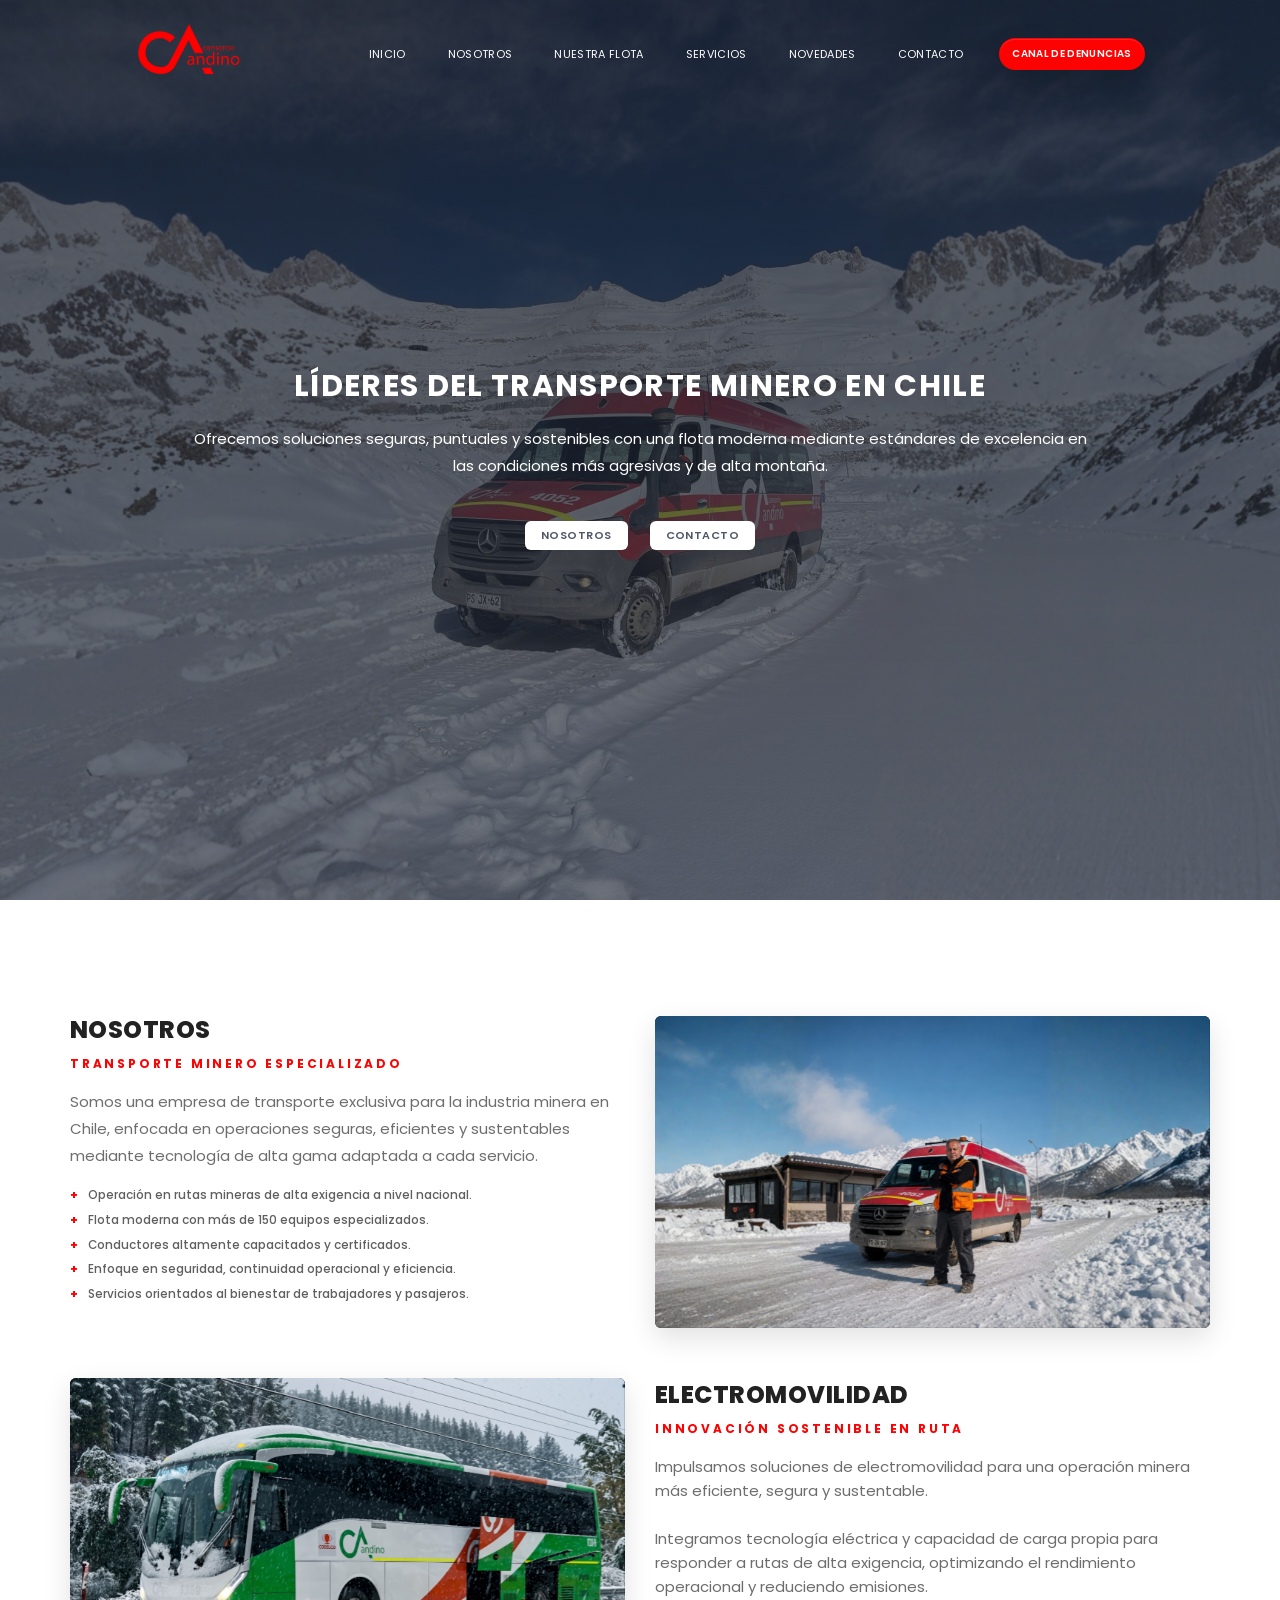
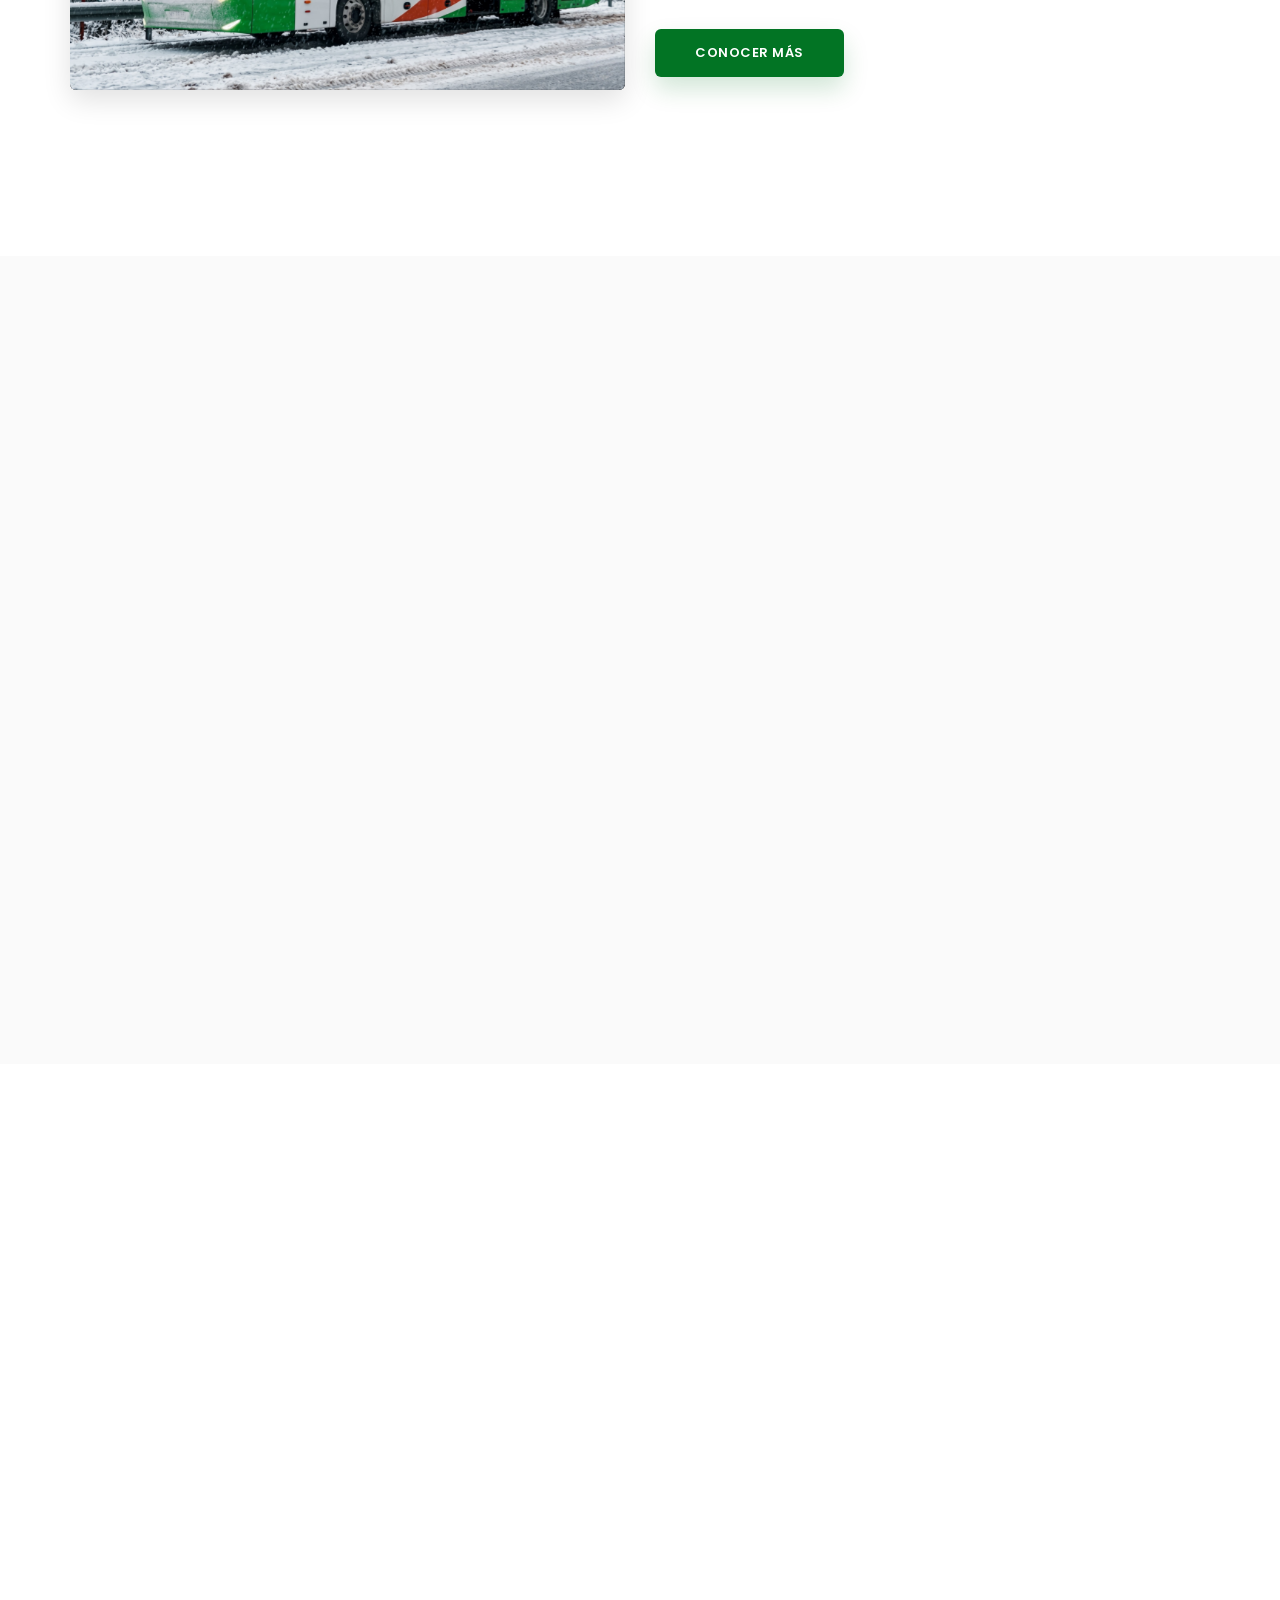
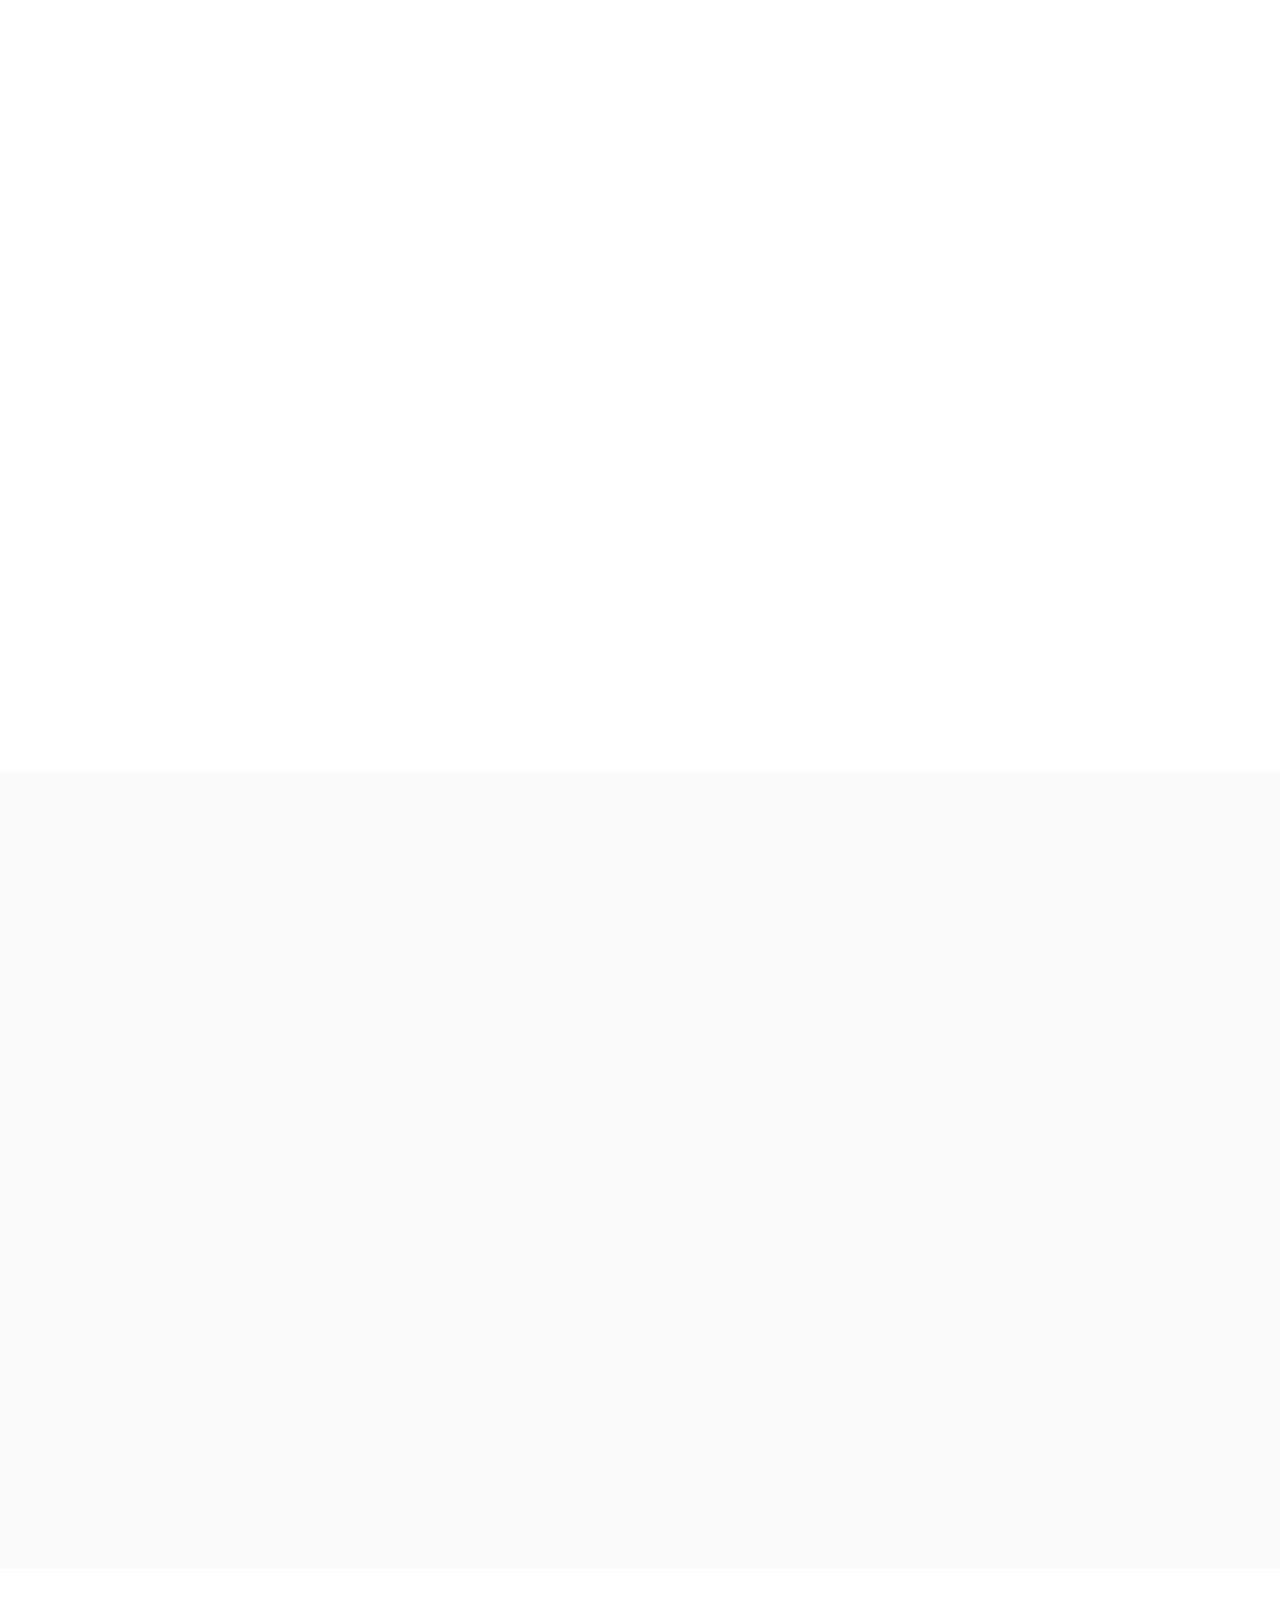
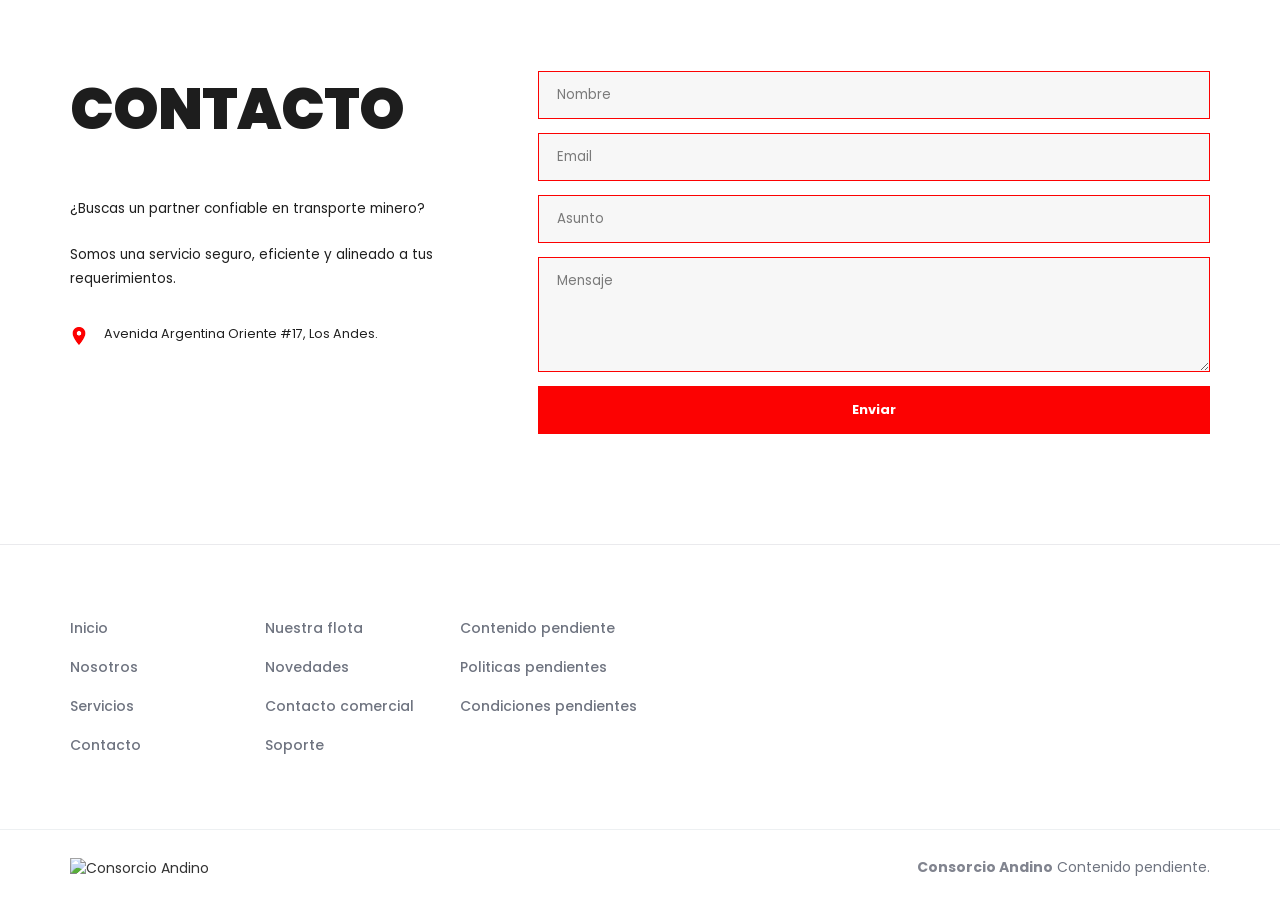
==== commit b049b067: "contacto 0.1" ====
--- a/HTML/index.html
+++ b/HTML/index.html
@@ -2524,6 +2524,41 @@
         #contacto .section-title,
         #contacto .contact-title.section-title {
             margin-top: 0 !important;
+        }
+    }
+
+    @media (max-width: 767px) {
+        #novedades,
+        #novedades.bg-color-sky-light,
+        #novedades .content-lg,
+        #novedades .bg-color-sky-light {
+            padding-bottom: 0 !important;
+            margin-bottom: 0 !important;
+            min-height: auto !important;
+            height: auto !important;
+        }
+
+        #novedades .row {
+            margin-bottom: 0 !important;
+            padding-bottom: 0 !important;
+        }
+
+        #novedades .service,
+        #novedades .pricing,
+        #novedades .news-card {
+            margin-bottom: 20px !important;
+        }
+
+        #contacto,
+        #contacto .contact-section {
+            margin-top: 0 !important;
+            padding-top: 20px !important;
+        }
+
+        #contacto .section-title,
+        #contacto .contact-title.section-title {
+            margin-top: 0 !important;
+            padding-top: 0 !important;
         }
     }
 
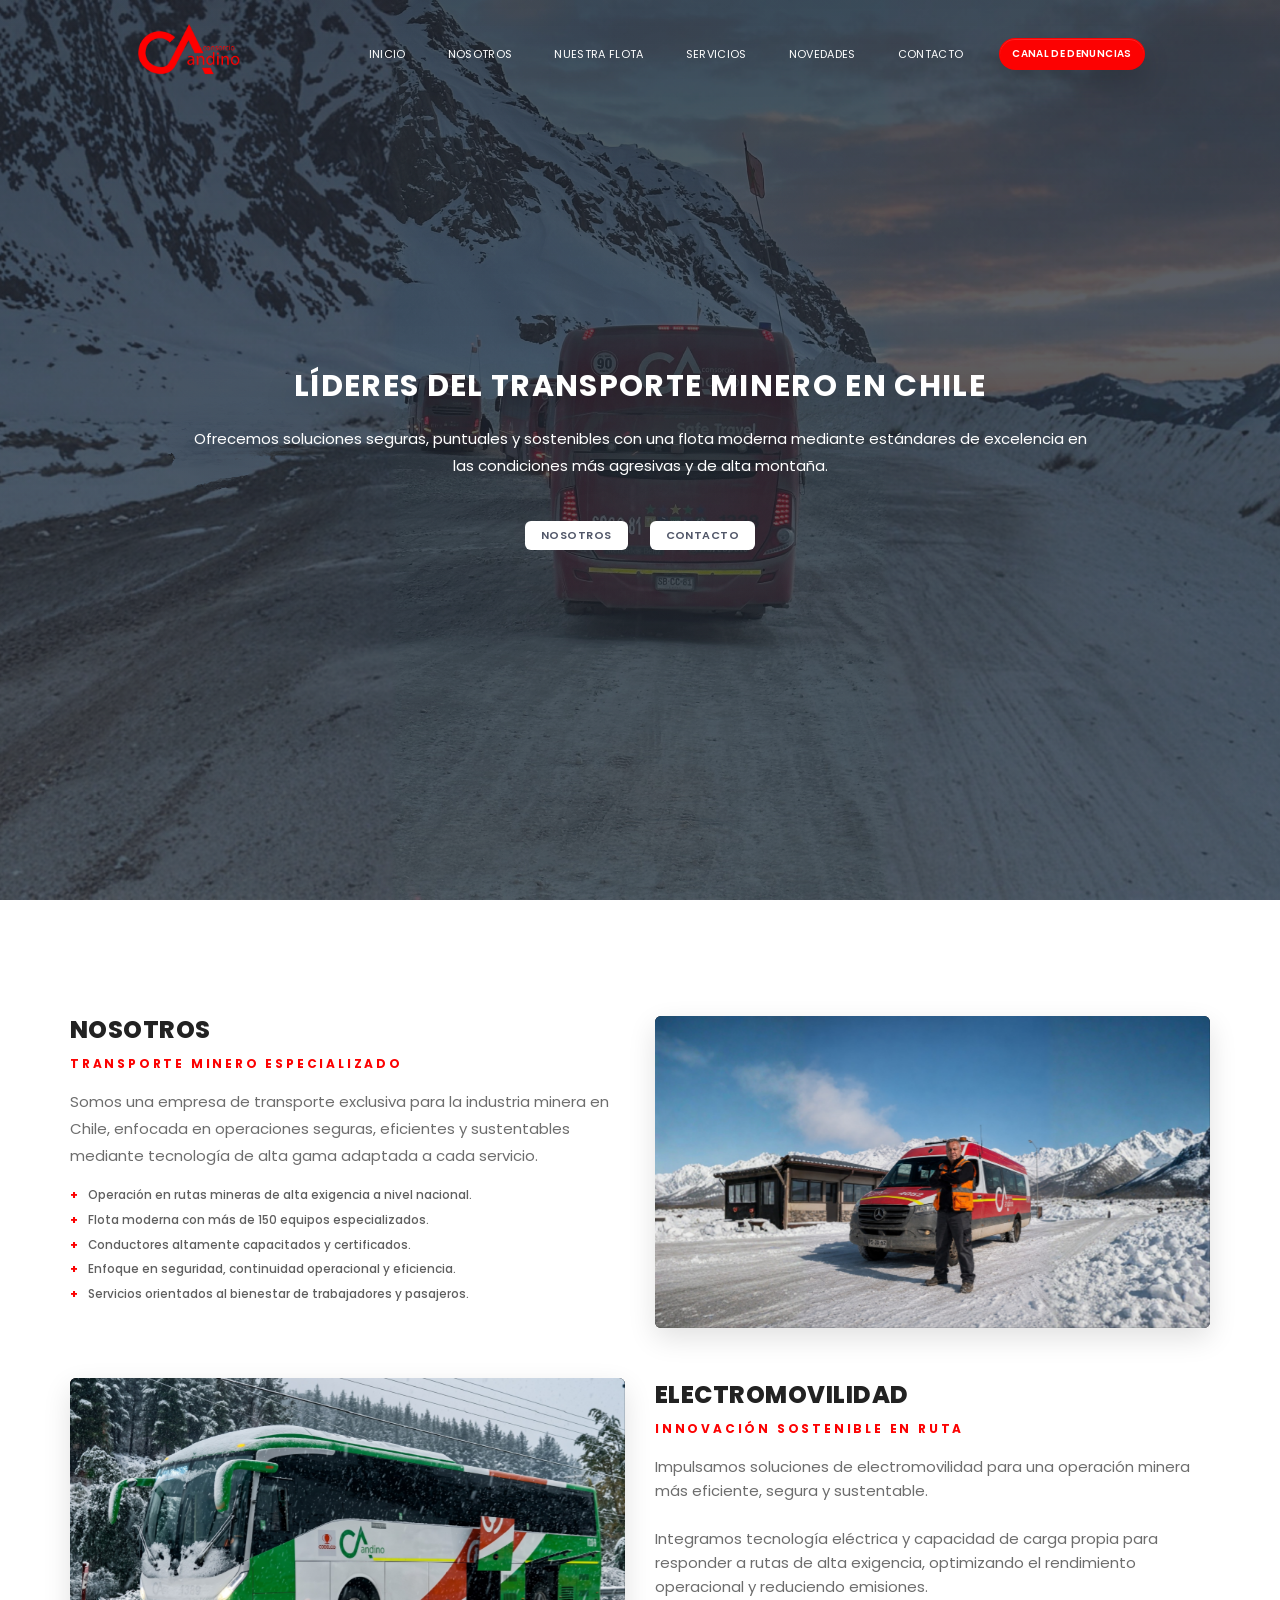
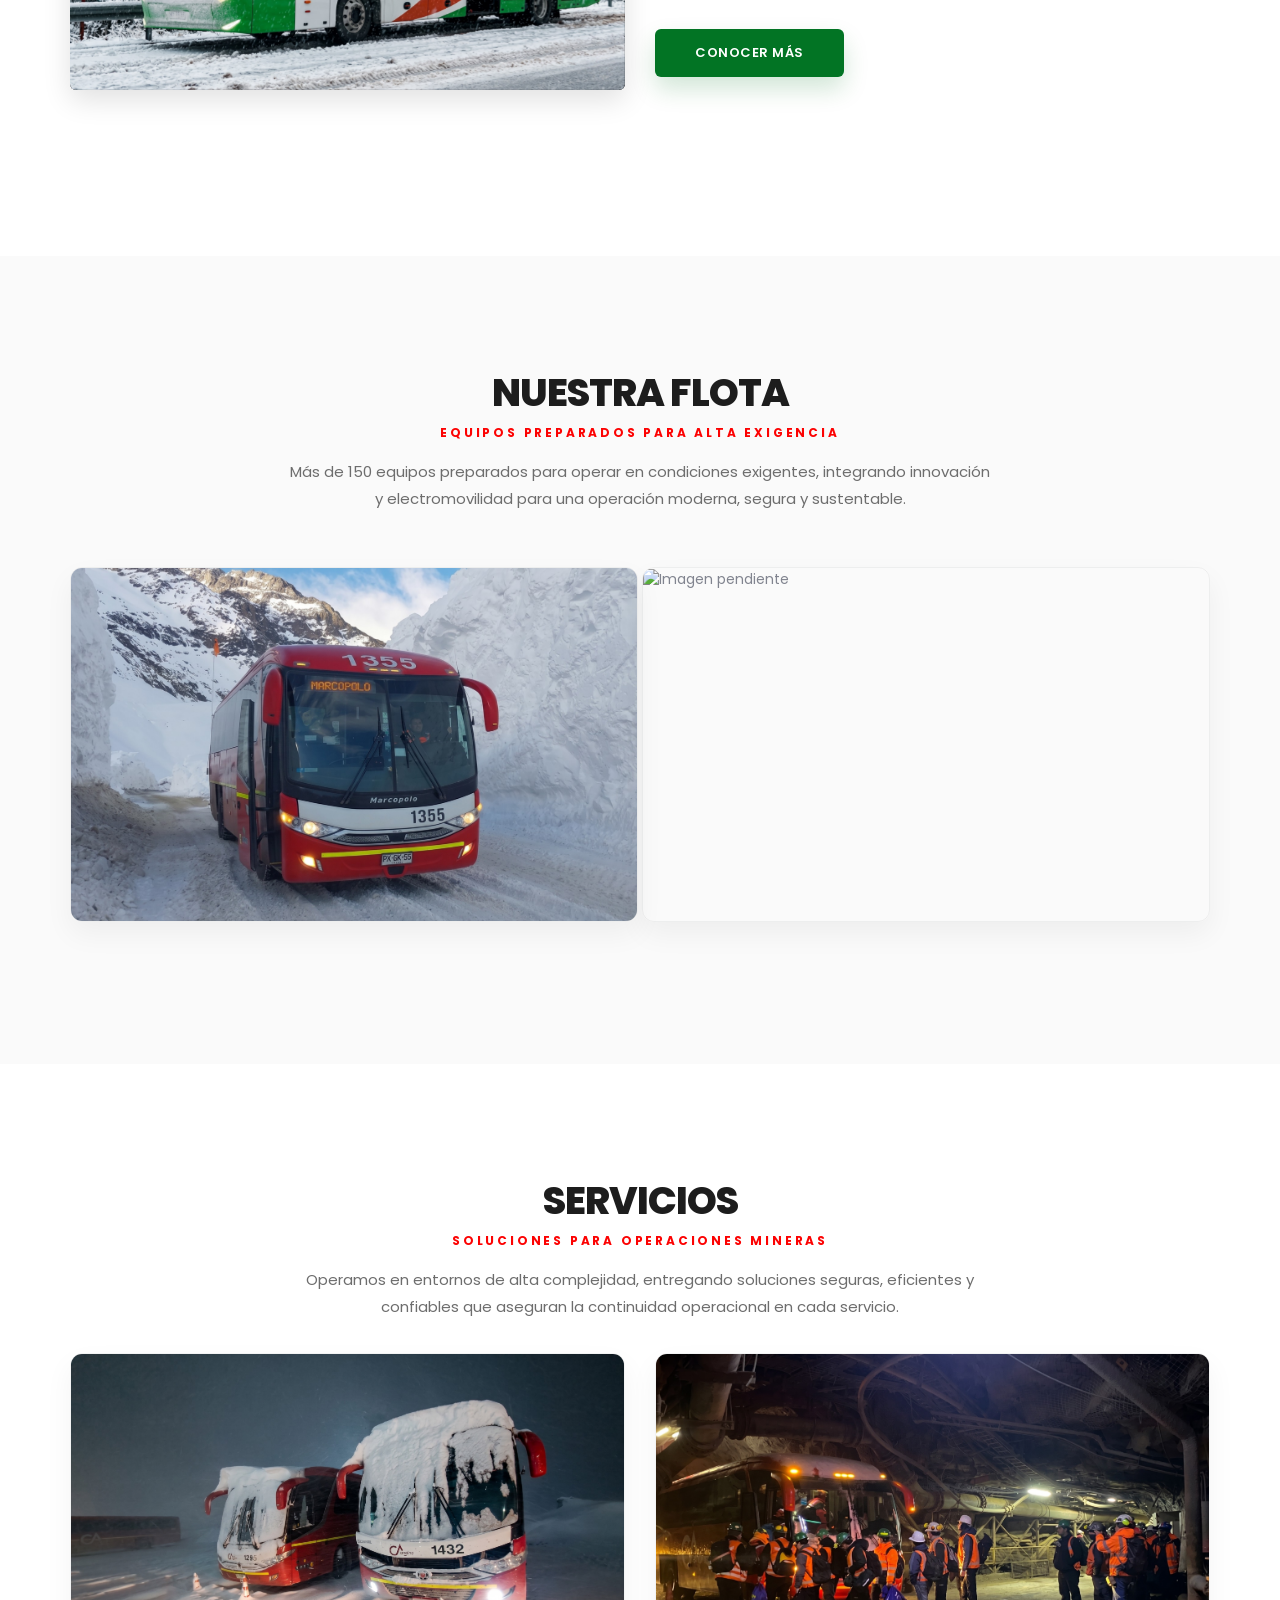
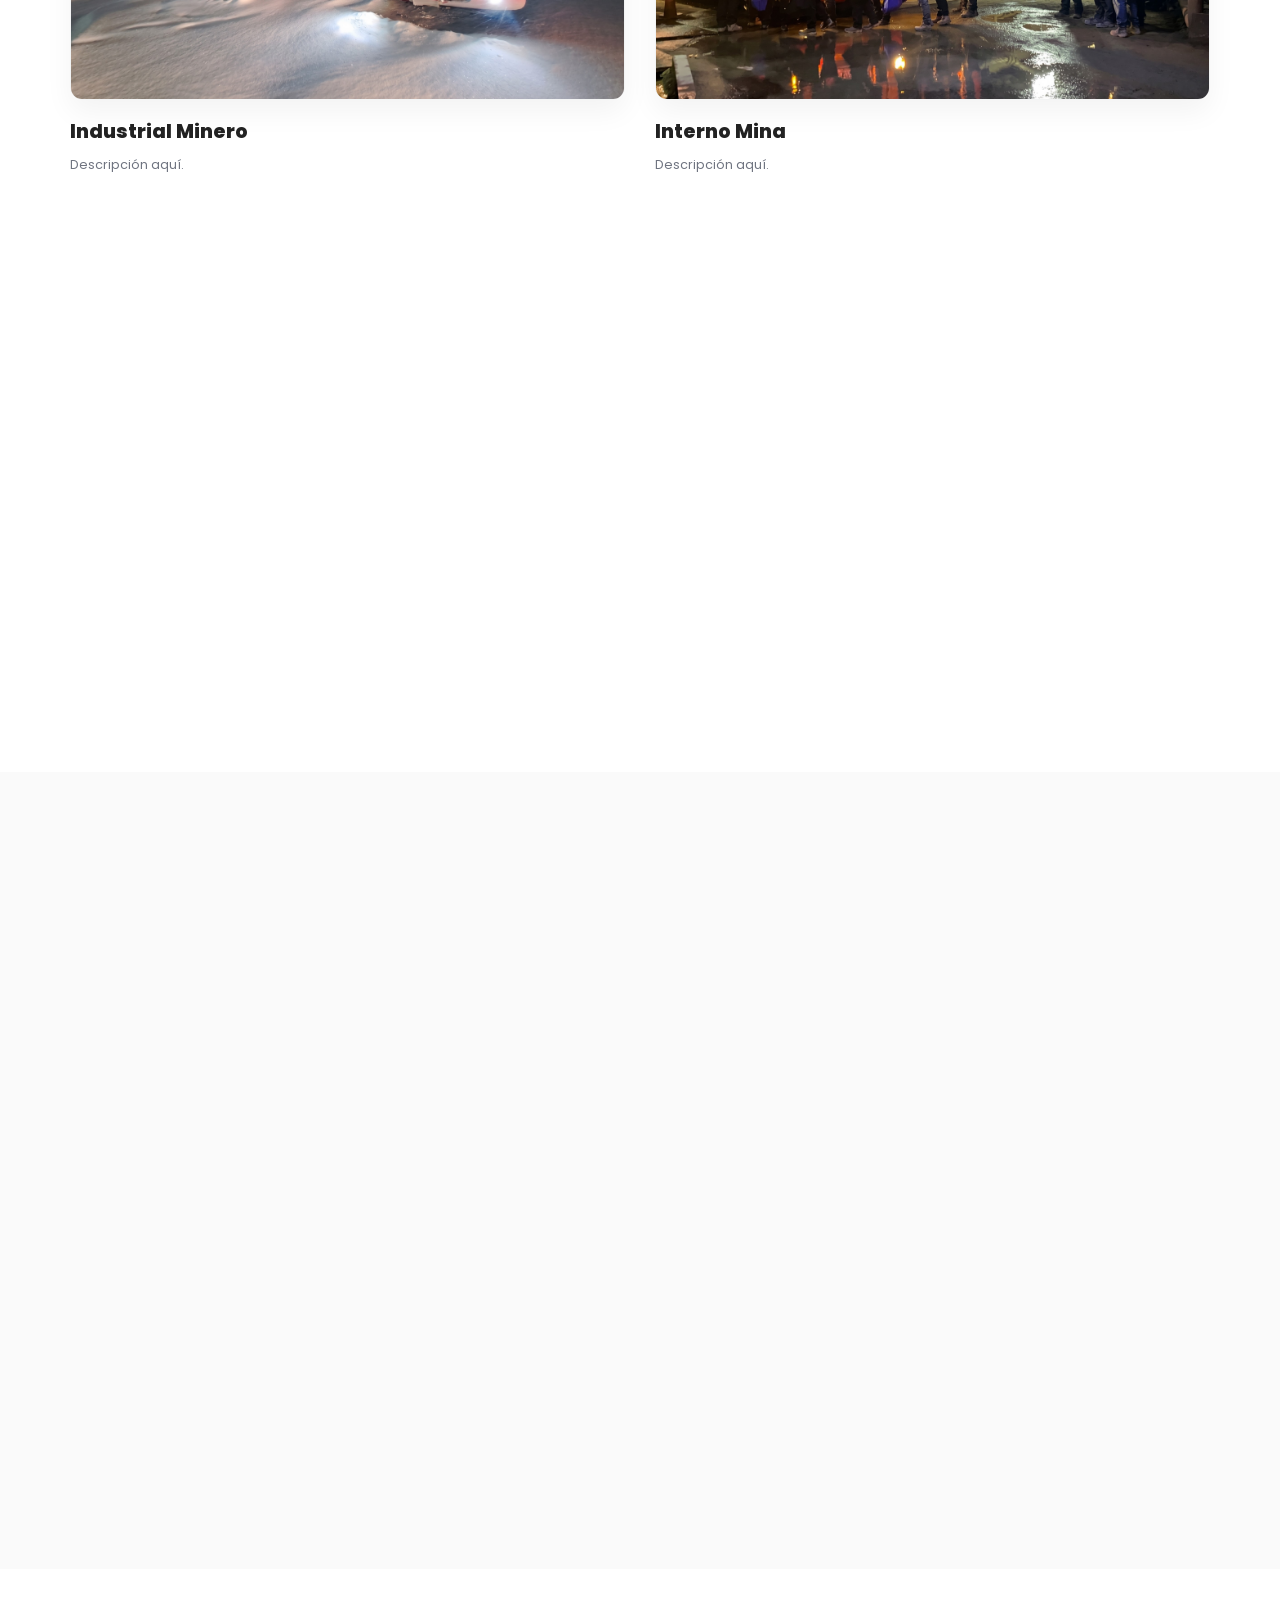
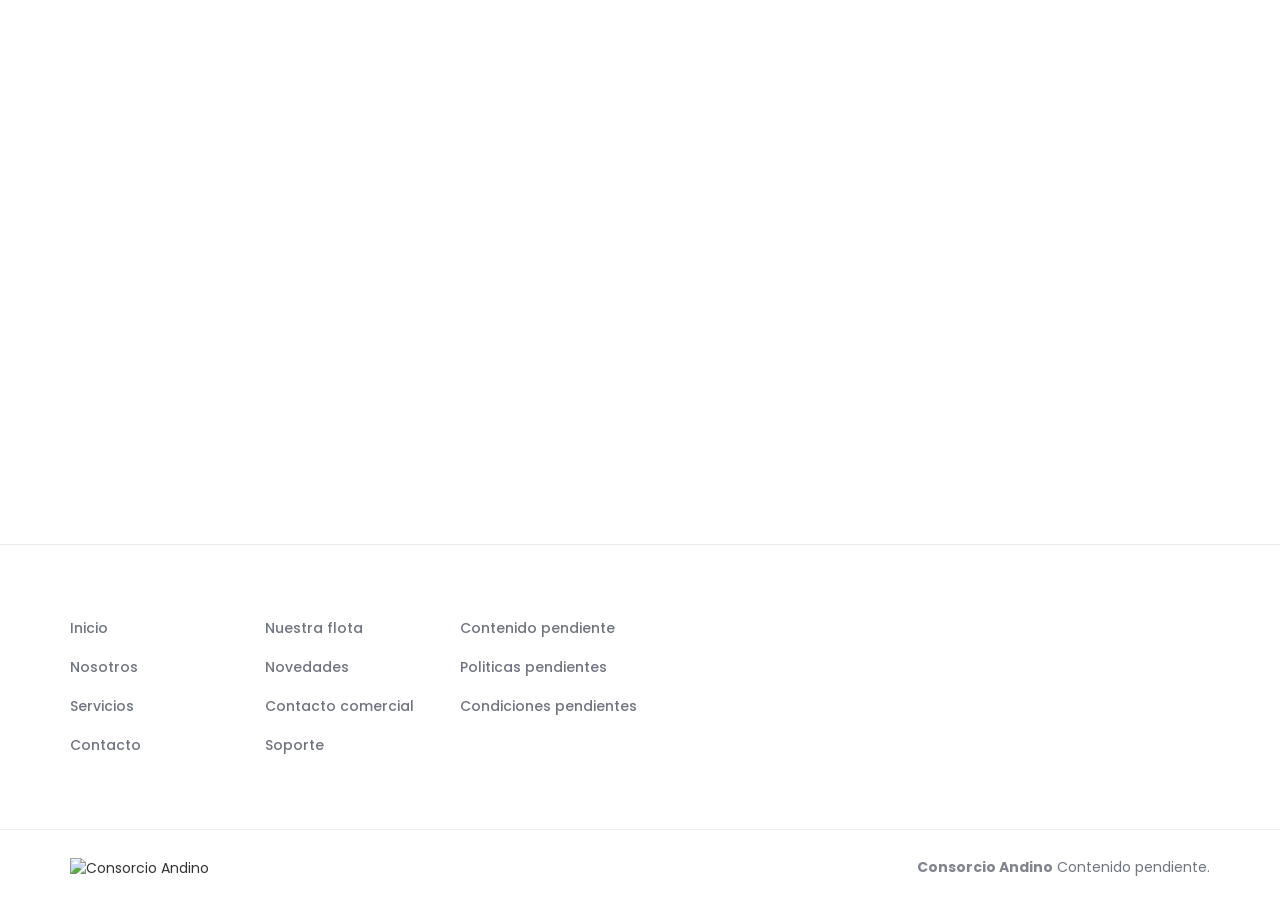
==== commit 3e685b22: "menu.01" ====
--- a/HTML/index.html
+++ b/HTML/index.html
@@ -2788,6 +2788,32 @@
         .header .nav-item:not(.nav-item-cta):focus-within .nav-item-hover:after {
             display: block !important;
             width: 100% !important;
+        }
+    }
+
+    html {
+        scroll-behavior: smooth;
+    }
+
+    #inicio,
+    #nosotros,
+    #flota,
+    #servicios,
+    #novedades,
+    #contacto,
+    #electromovilidad {
+        scroll-margin-top: 120px;
+    }
+
+    @media (max-width: 767px) {
+        #inicio,
+        #nosotros,
+        #flota,
+        #servicios,
+        #novedades,
+        #contacto,
+        #electromovilidad {
+            scroll-margin-top: 90px;
         }
     }
 </style>
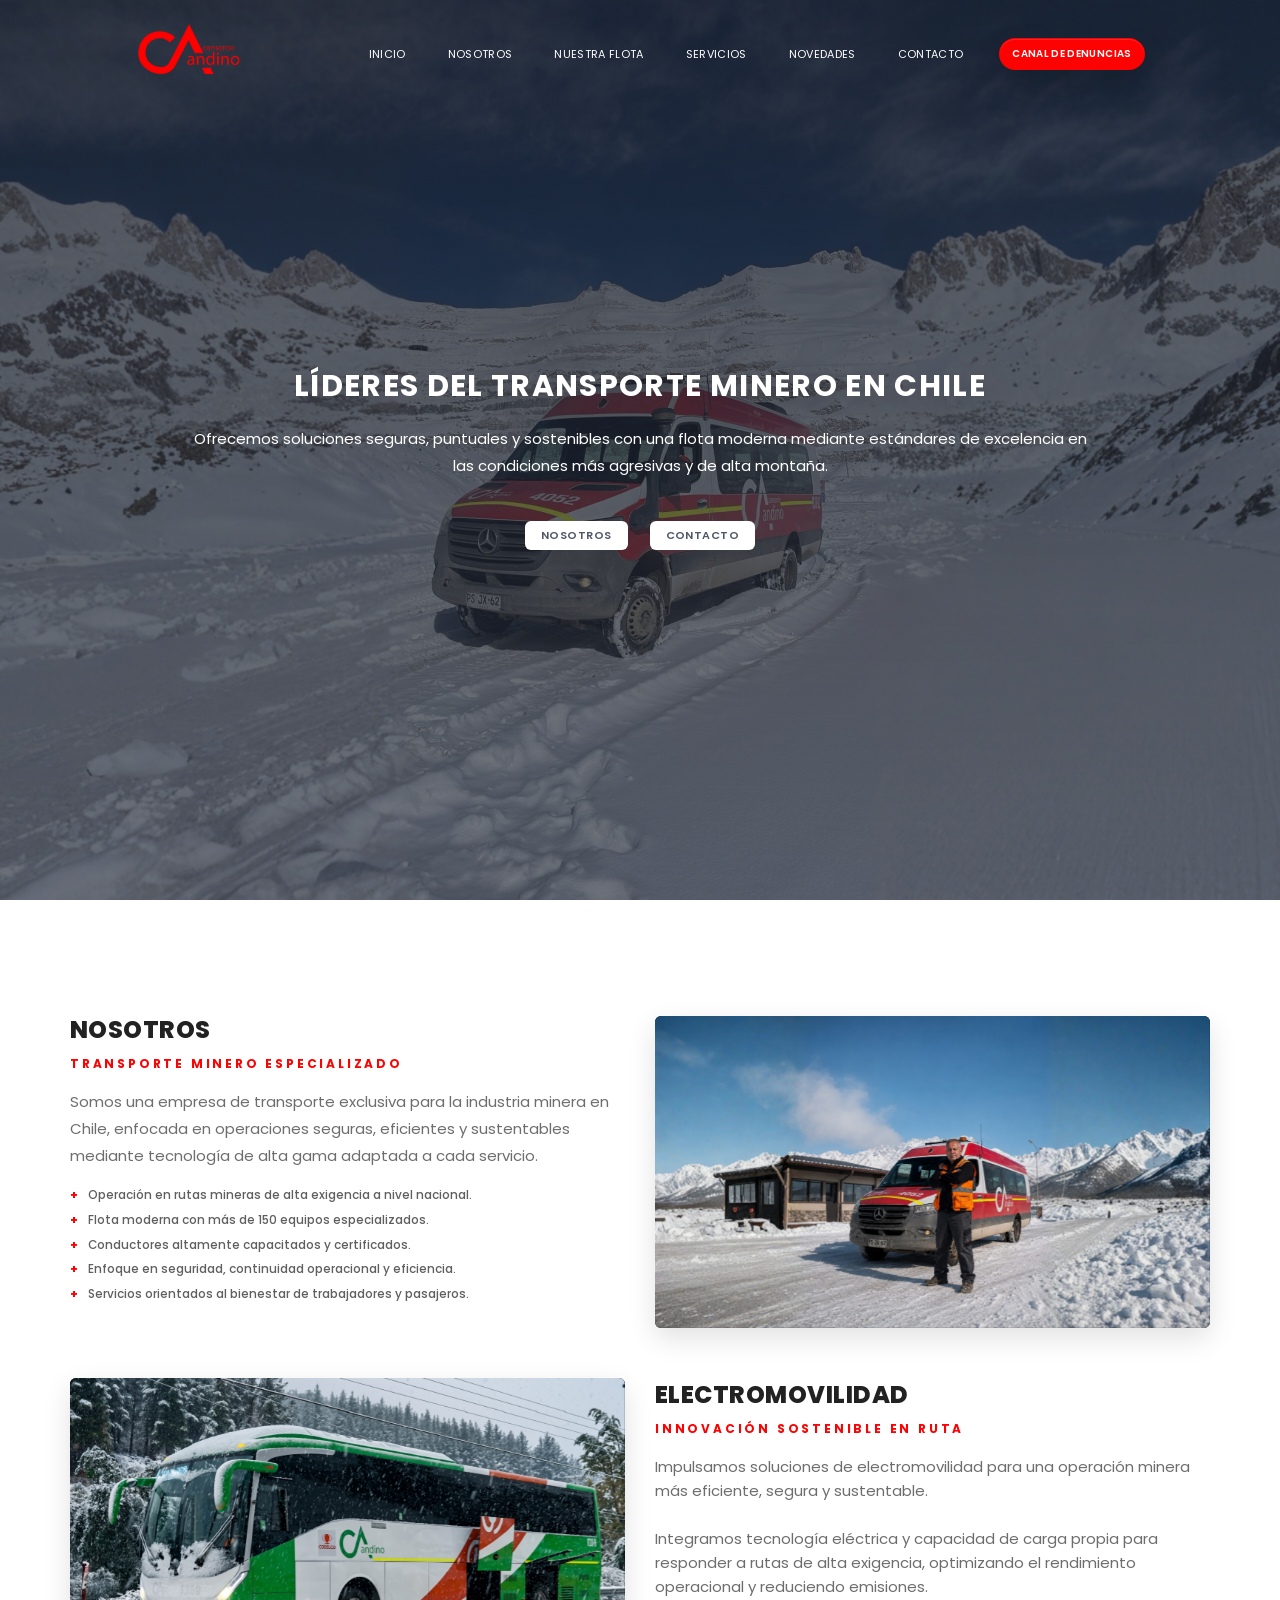
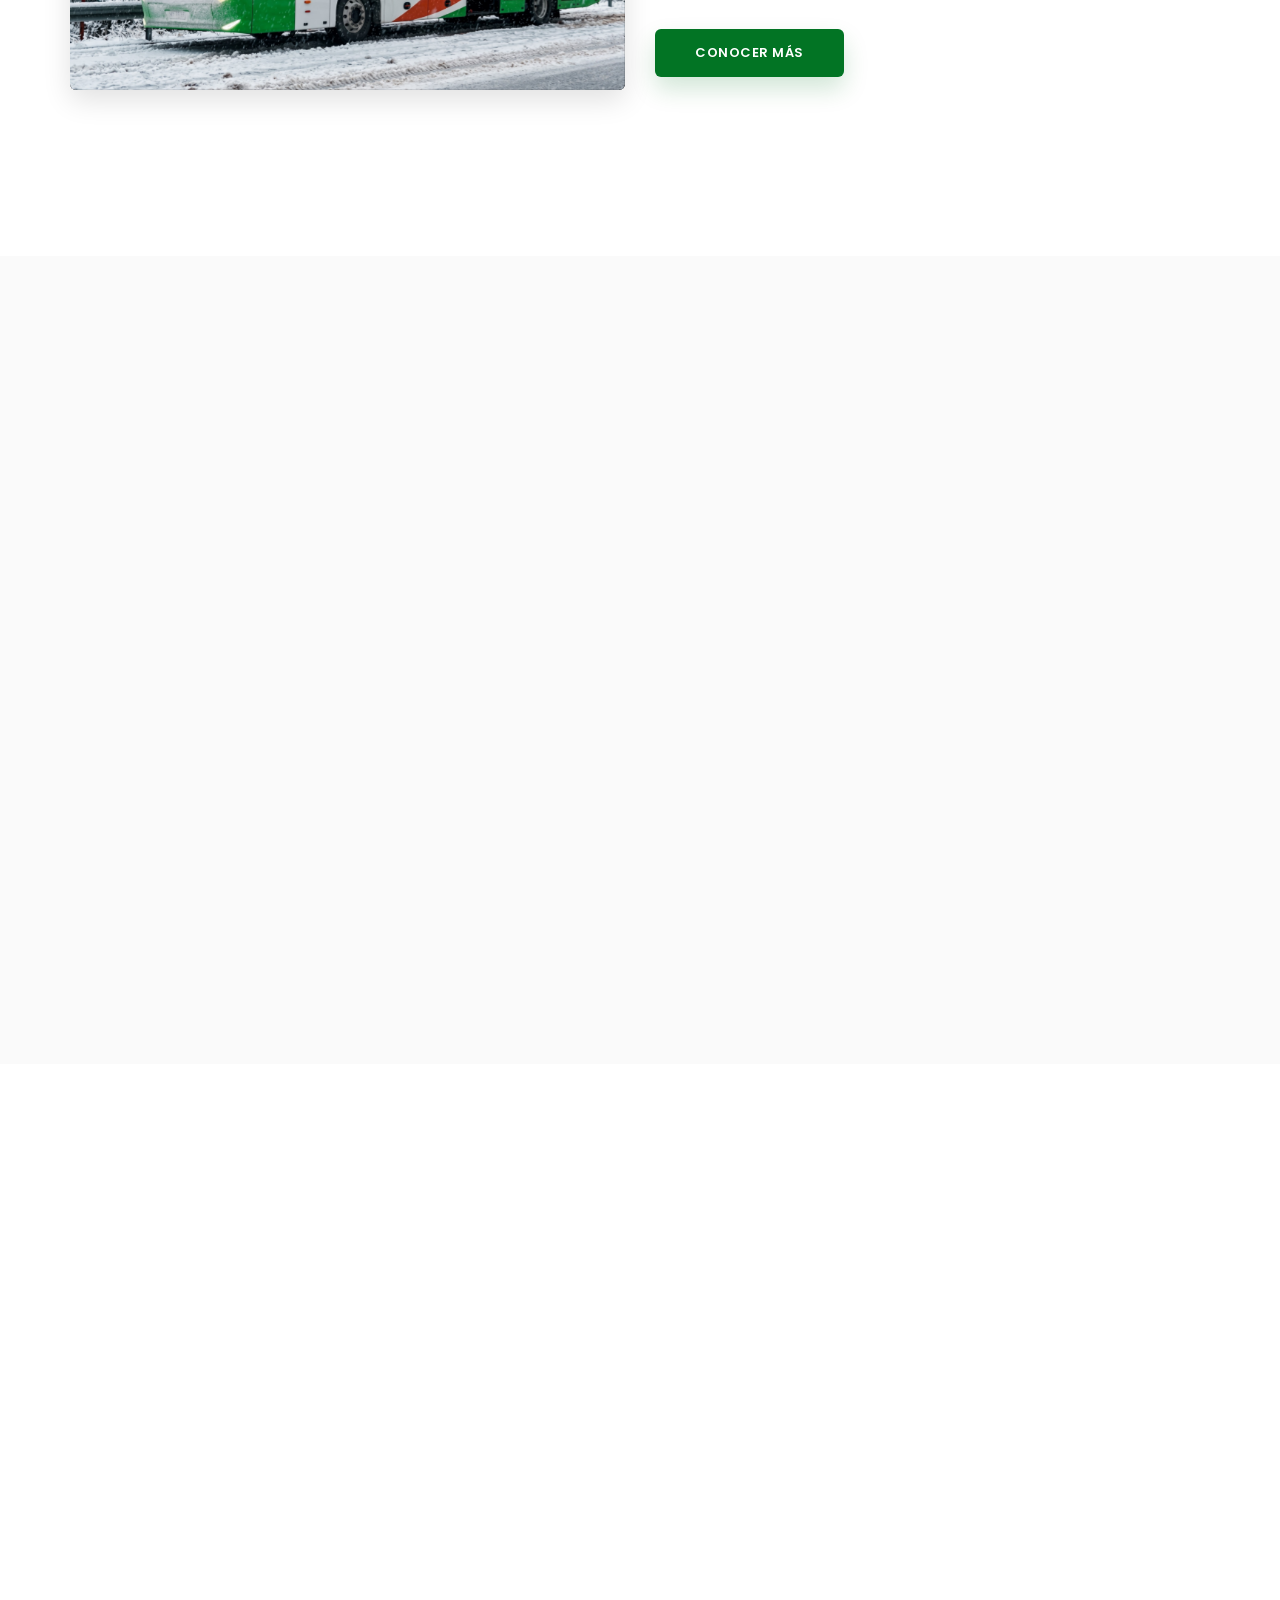
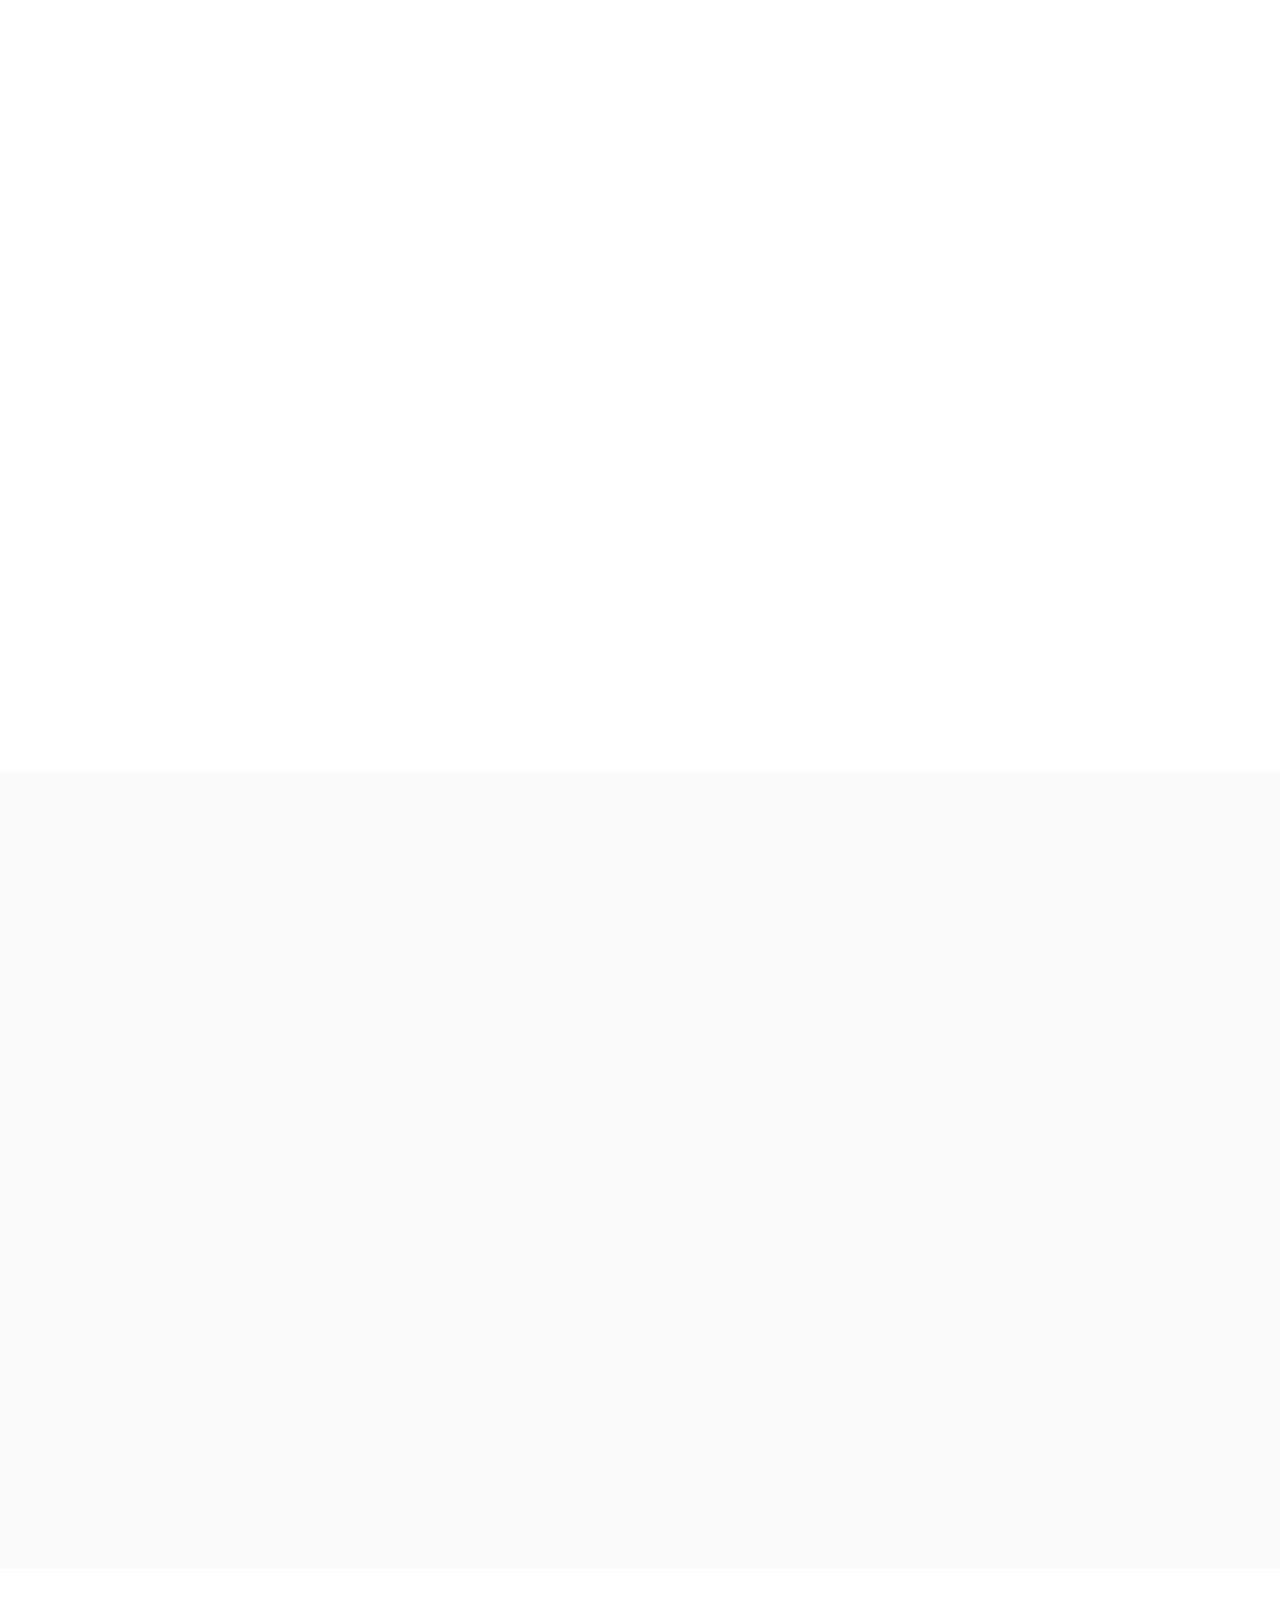
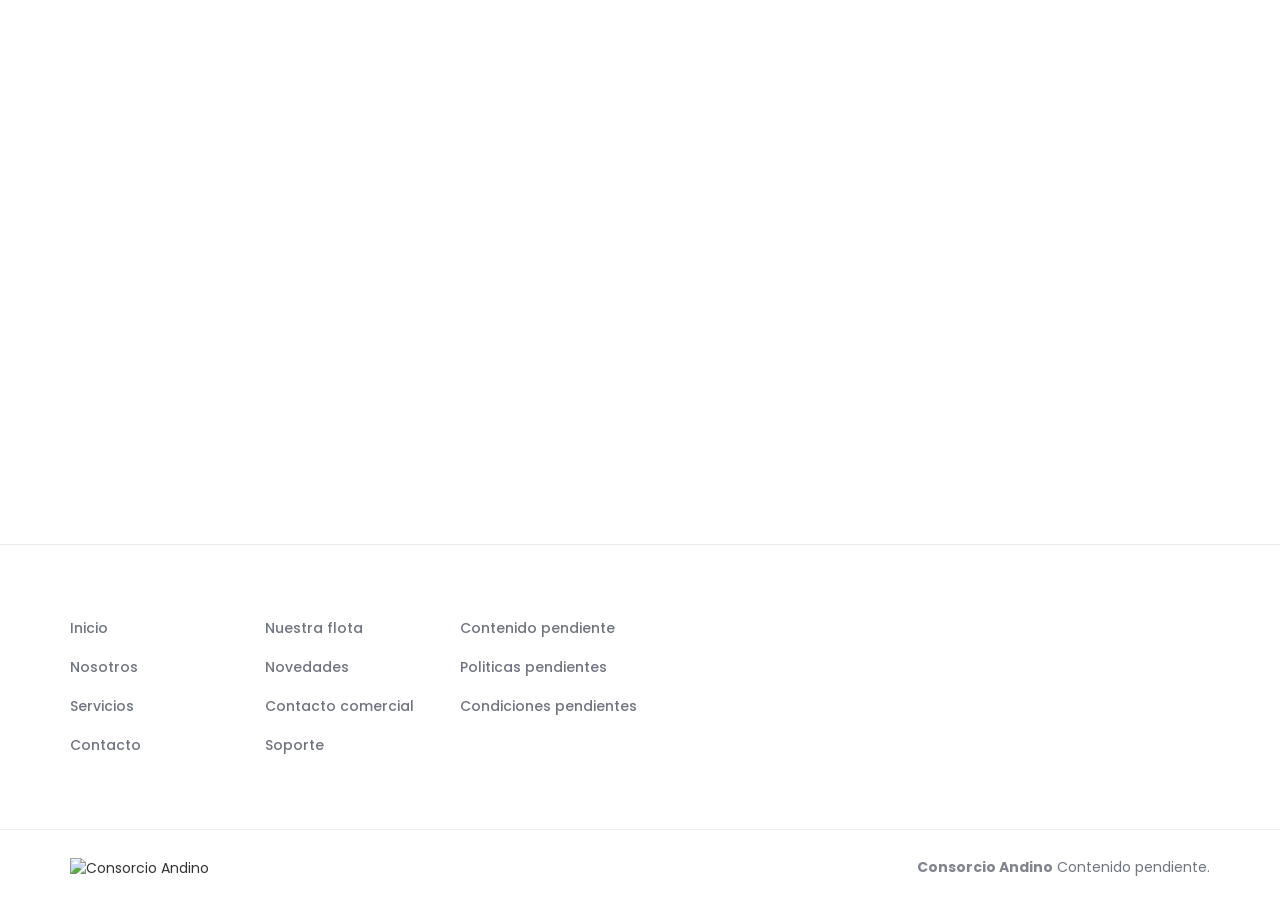
==== commit f492ac99: "contacto0.2" ====
--- a/HTML/index.html
+++ b/HTML/index.html
@@ -2814,6 +2814,35 @@
         #contacto,
         #electromovilidad {
             scroll-margin-top: 90px;
+        }
+    }
+
+    @media (max-width: 767px) {
+        #contacto,
+        #contacto .contact-section {
+            margin-top: 0 !important;
+            padding-top: 0 !important;
+            min-height: auto !important;
+        }
+
+        #contacto .content-lg,
+        #contacto .container,
+        #contacto .contact-content.contact-container {
+            padding-top: 20px !important;
+            margin-top: 0 !important;
+        }
+
+        #contacto .row,
+        #contacto .contact-grid {
+            margin-top: 0 !important;
+            padding-top: 0 !important;
+        }
+
+        #contacto .section-title,
+        #contacto .contact-title.section-title {
+            margin-top: 0 !important;
+            padding-top: 0 !important;
+            margin-bottom: 30px !important;
         }
     }
 </style>
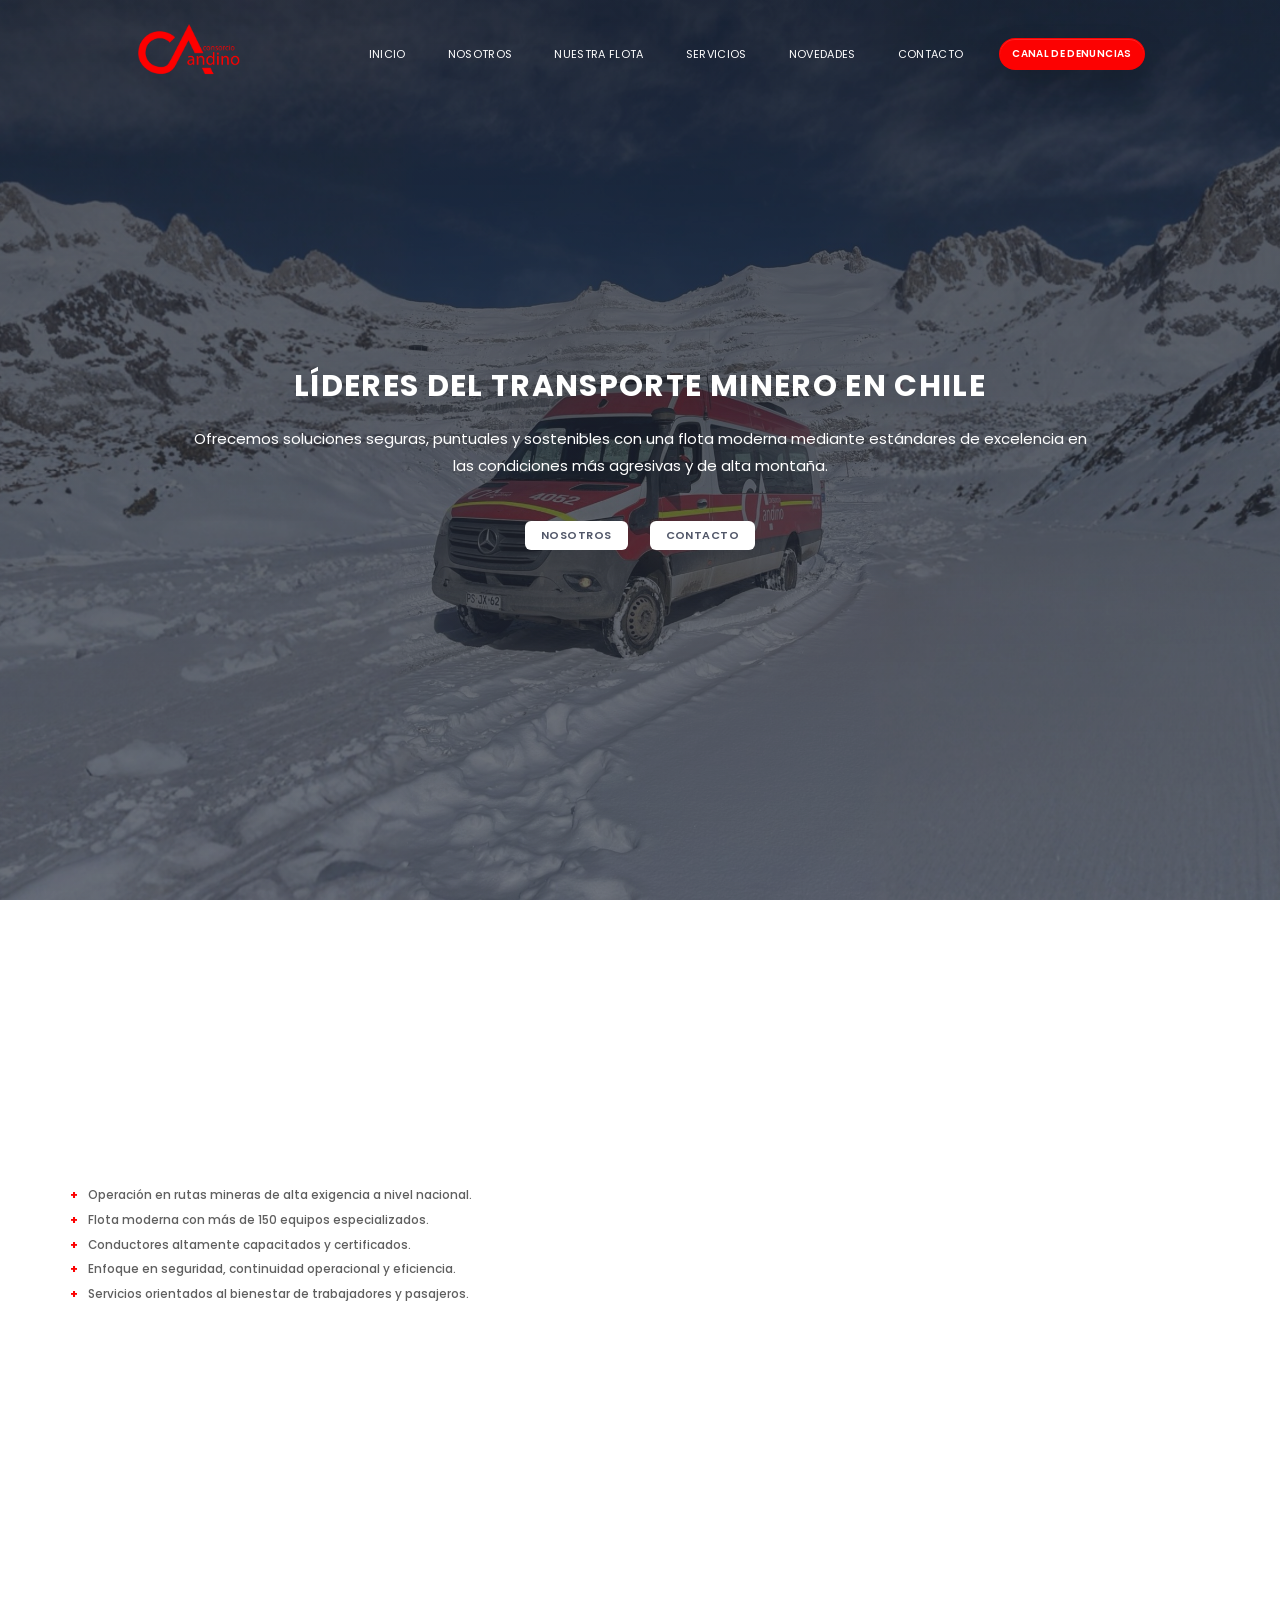
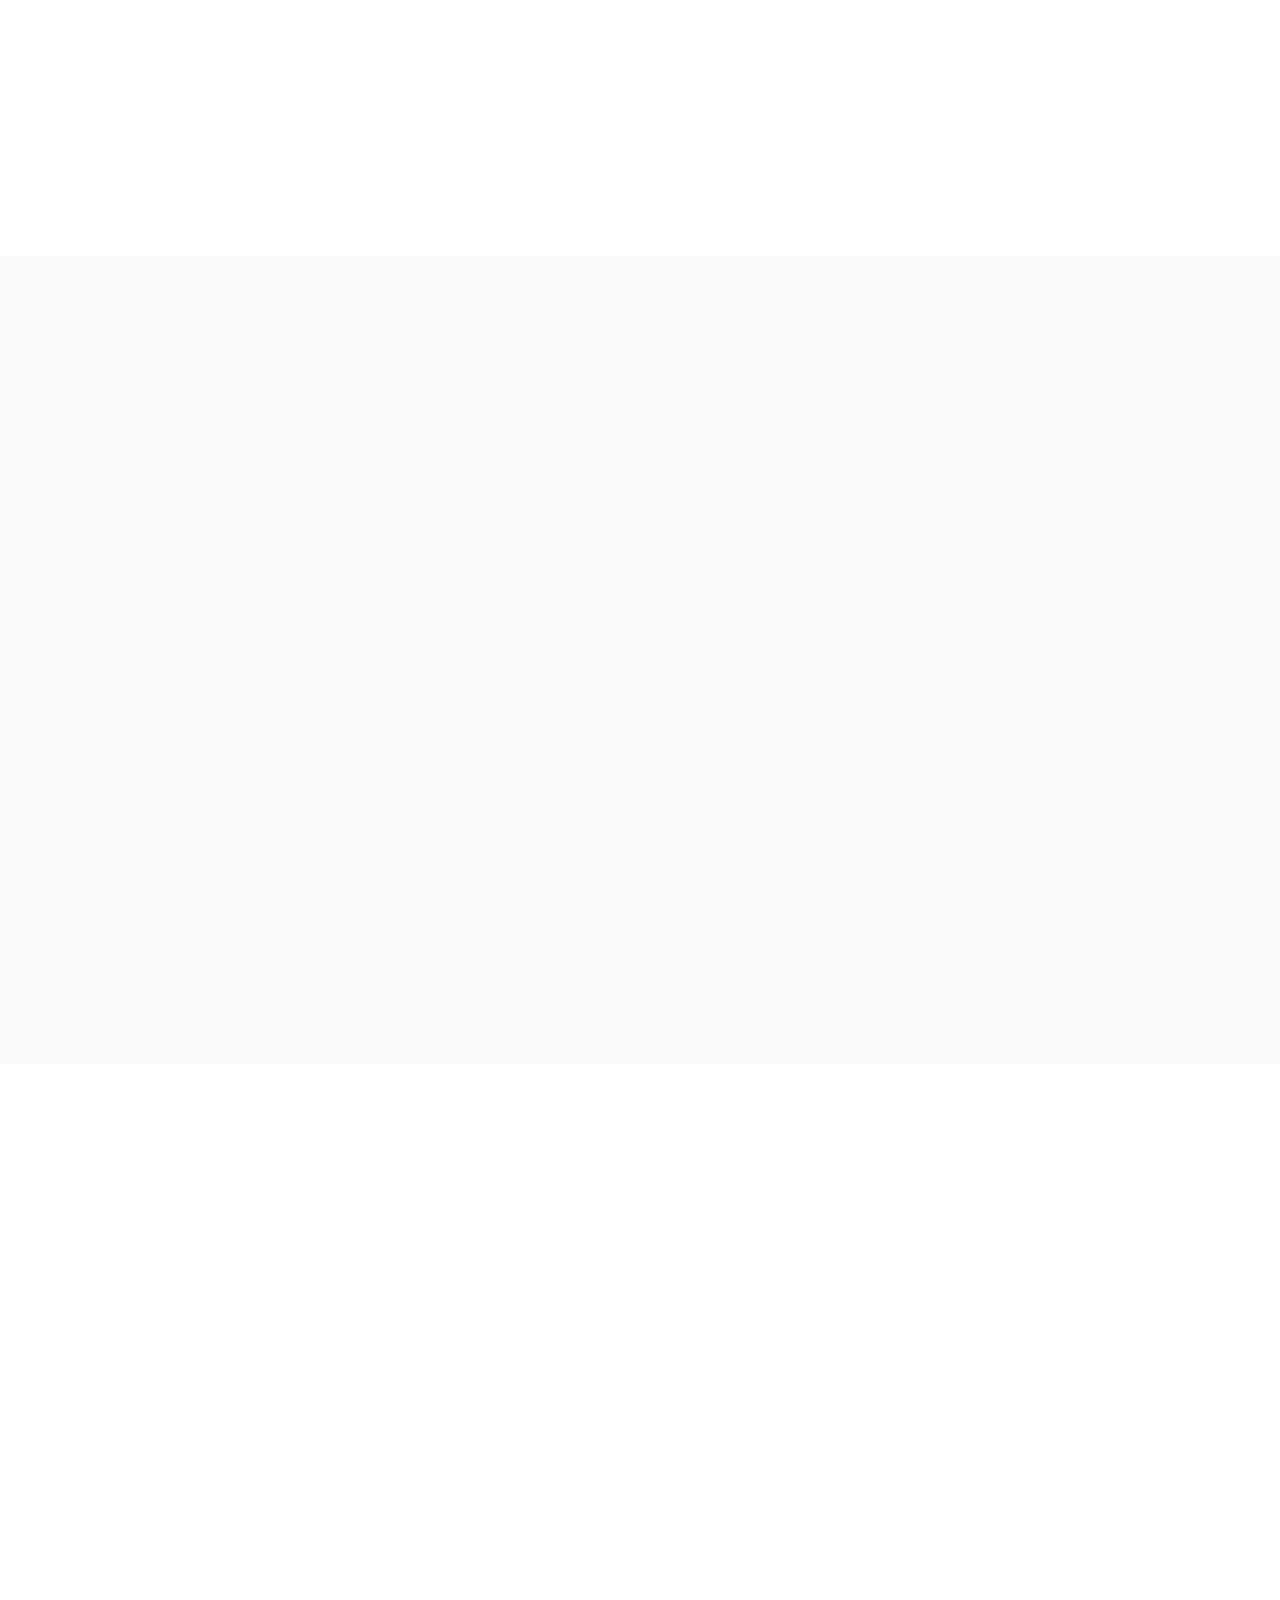
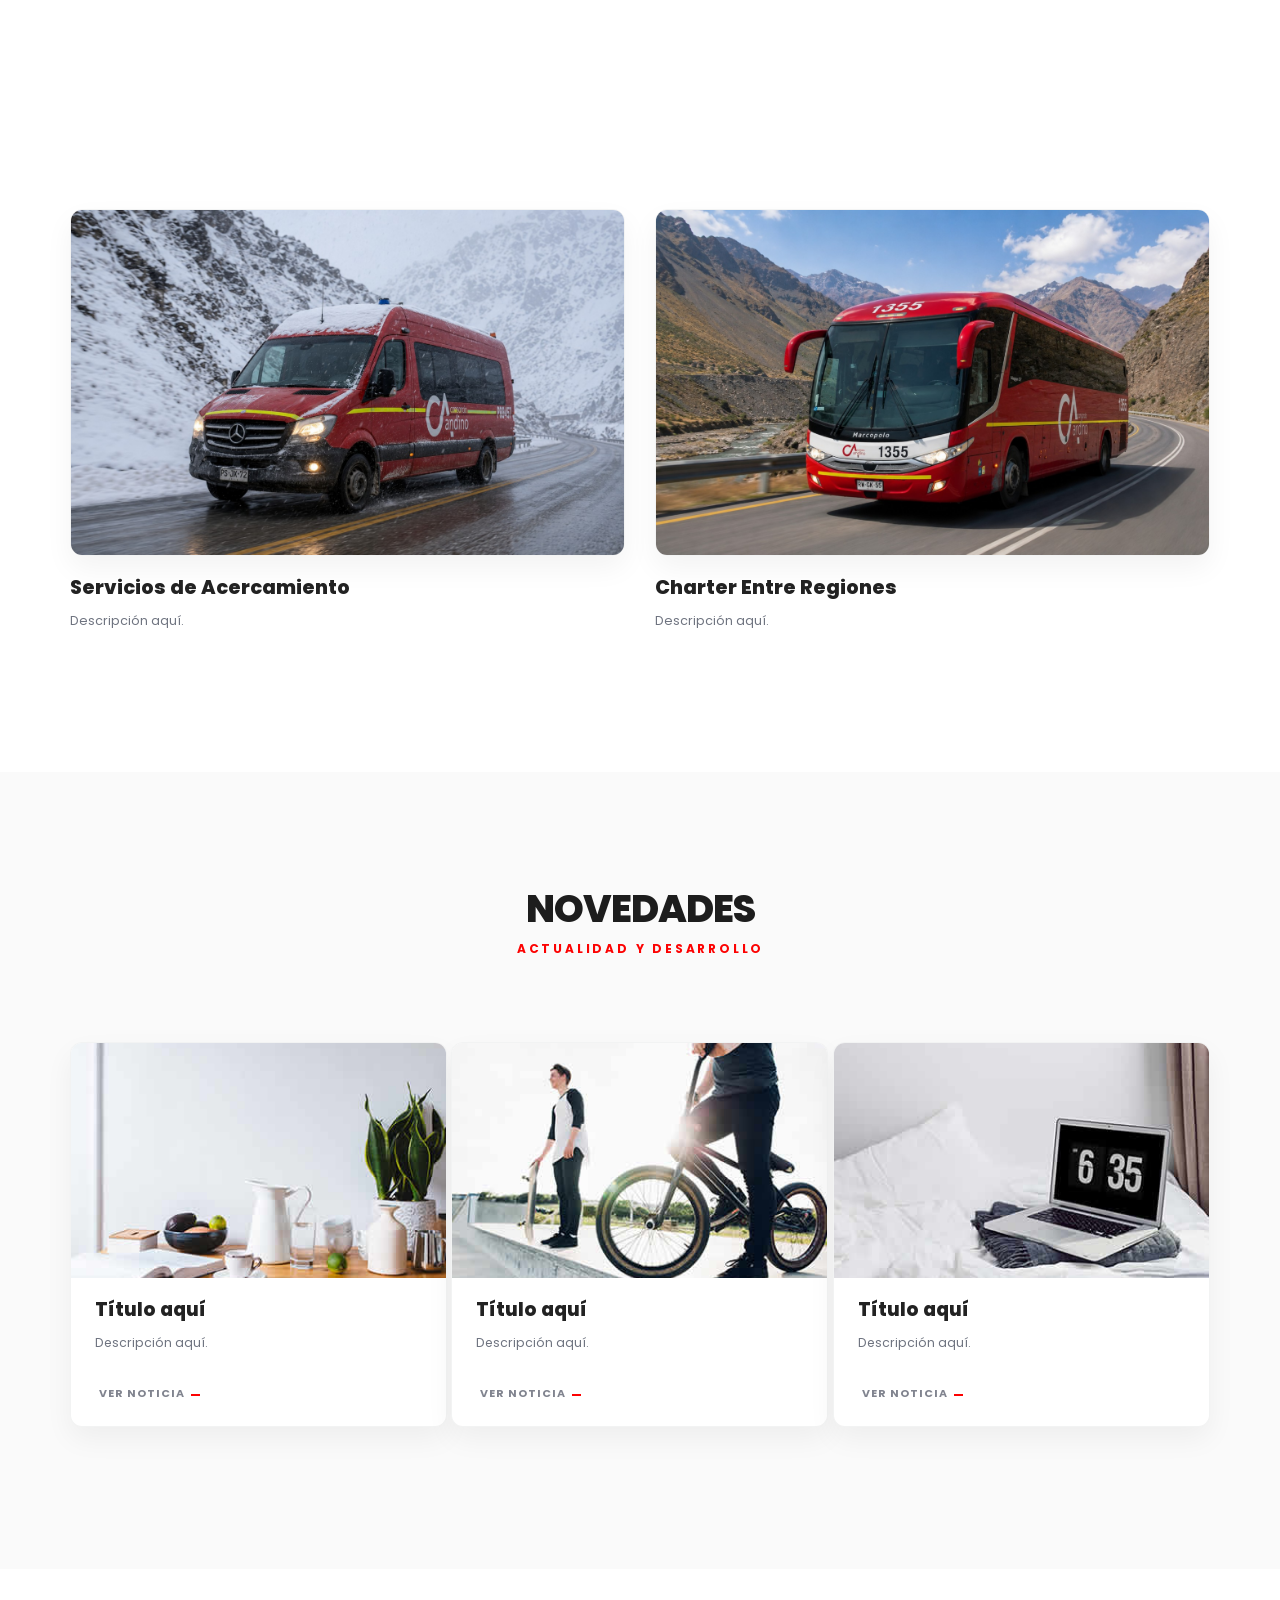
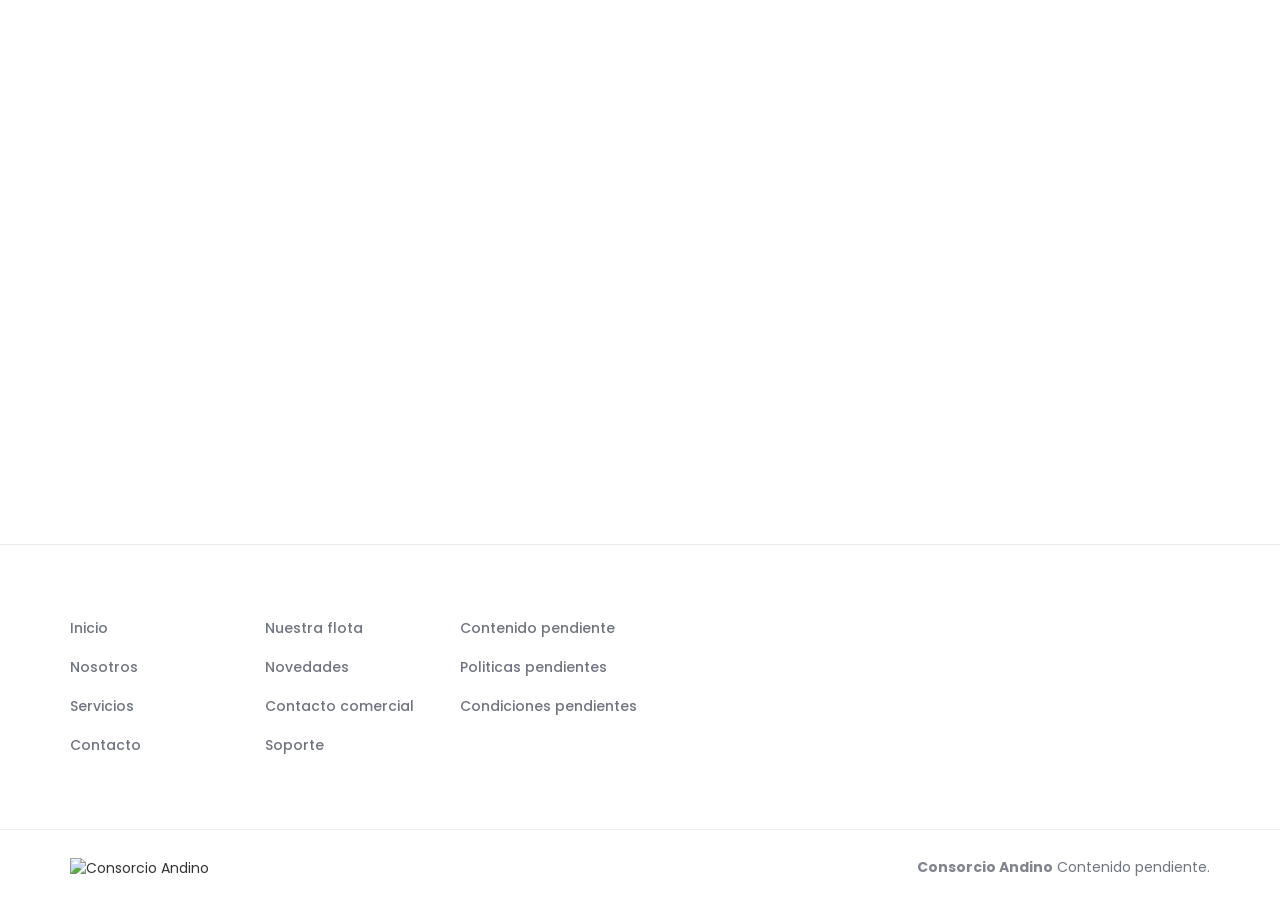
==== commit 571c928e: "menu.03" ====
--- a/HTML/index.html
+++ b/HTML/index.html
@@ -2813,7 +2813,7 @@
         #novedades,
         #contacto,
         #electromovilidad {
-            scroll-margin-top: 90px;
+            scroll-margin-top: 65px !important;
         }
     }
 
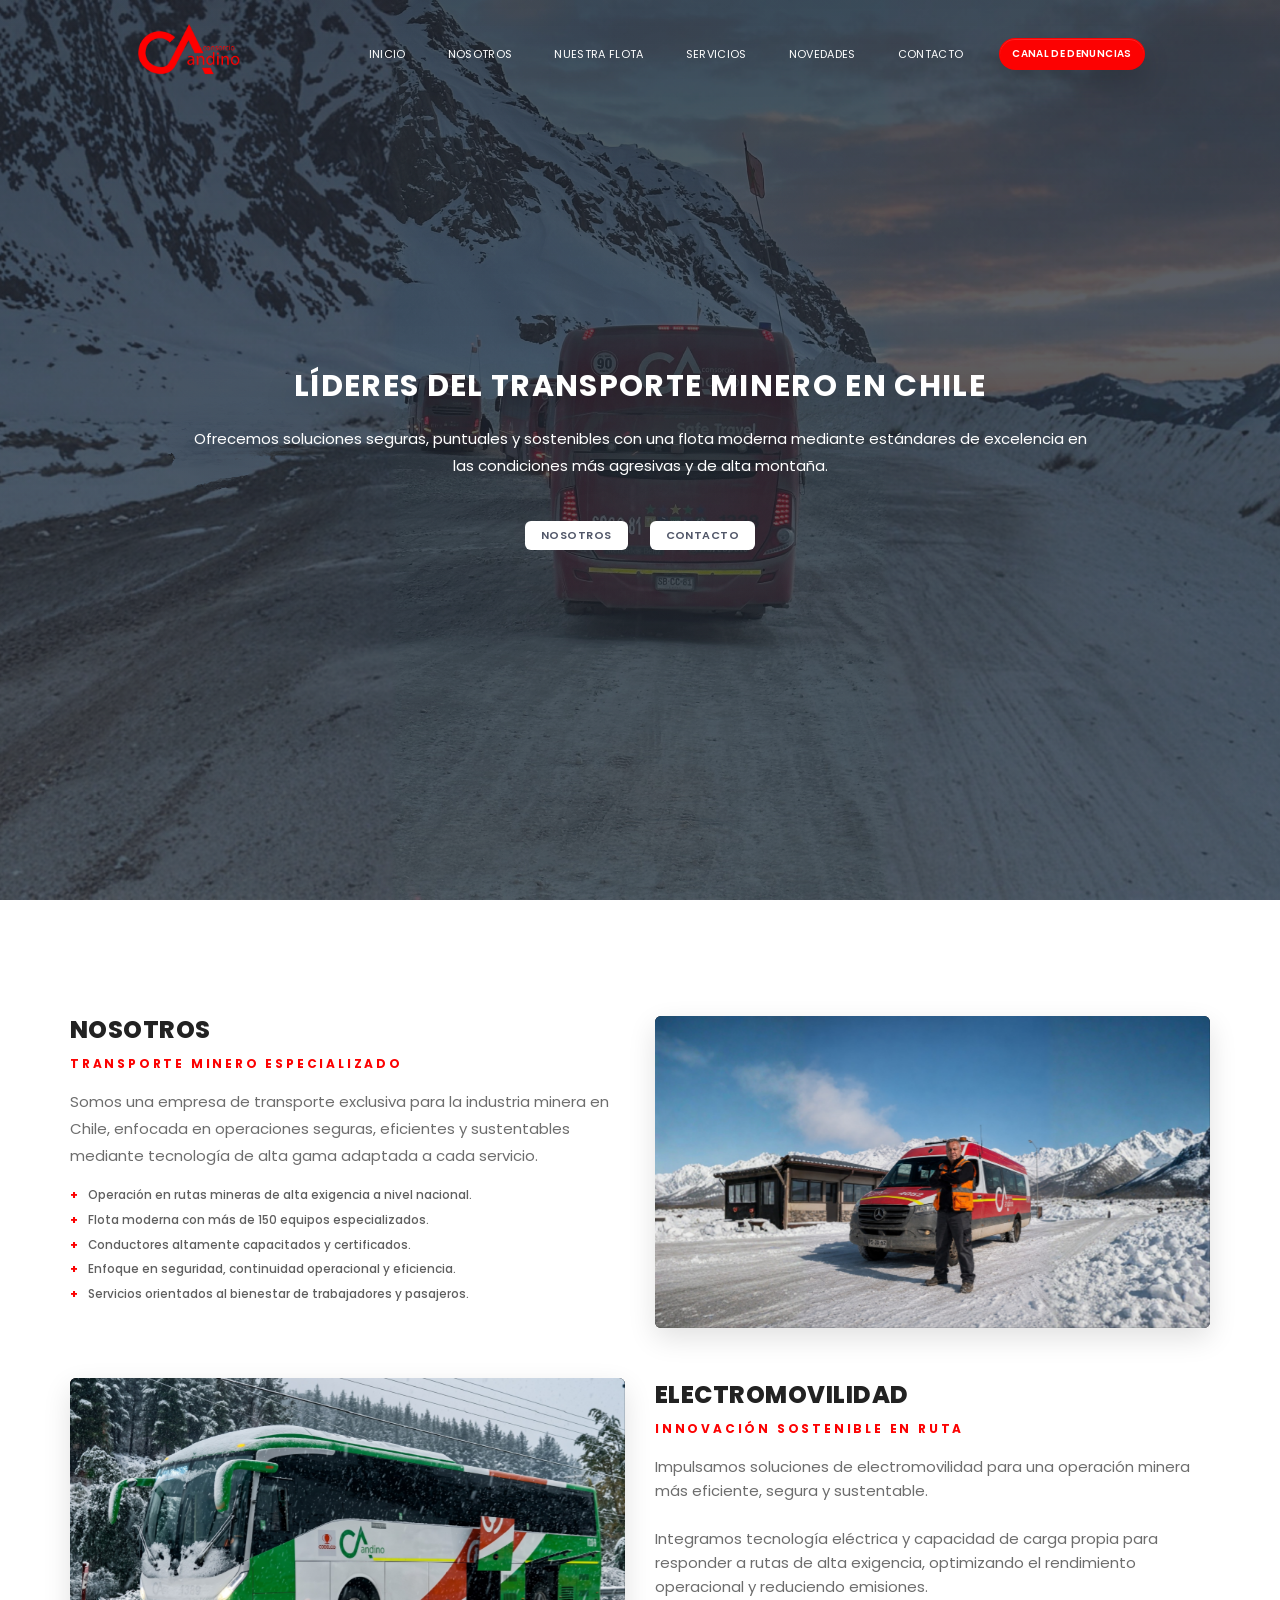
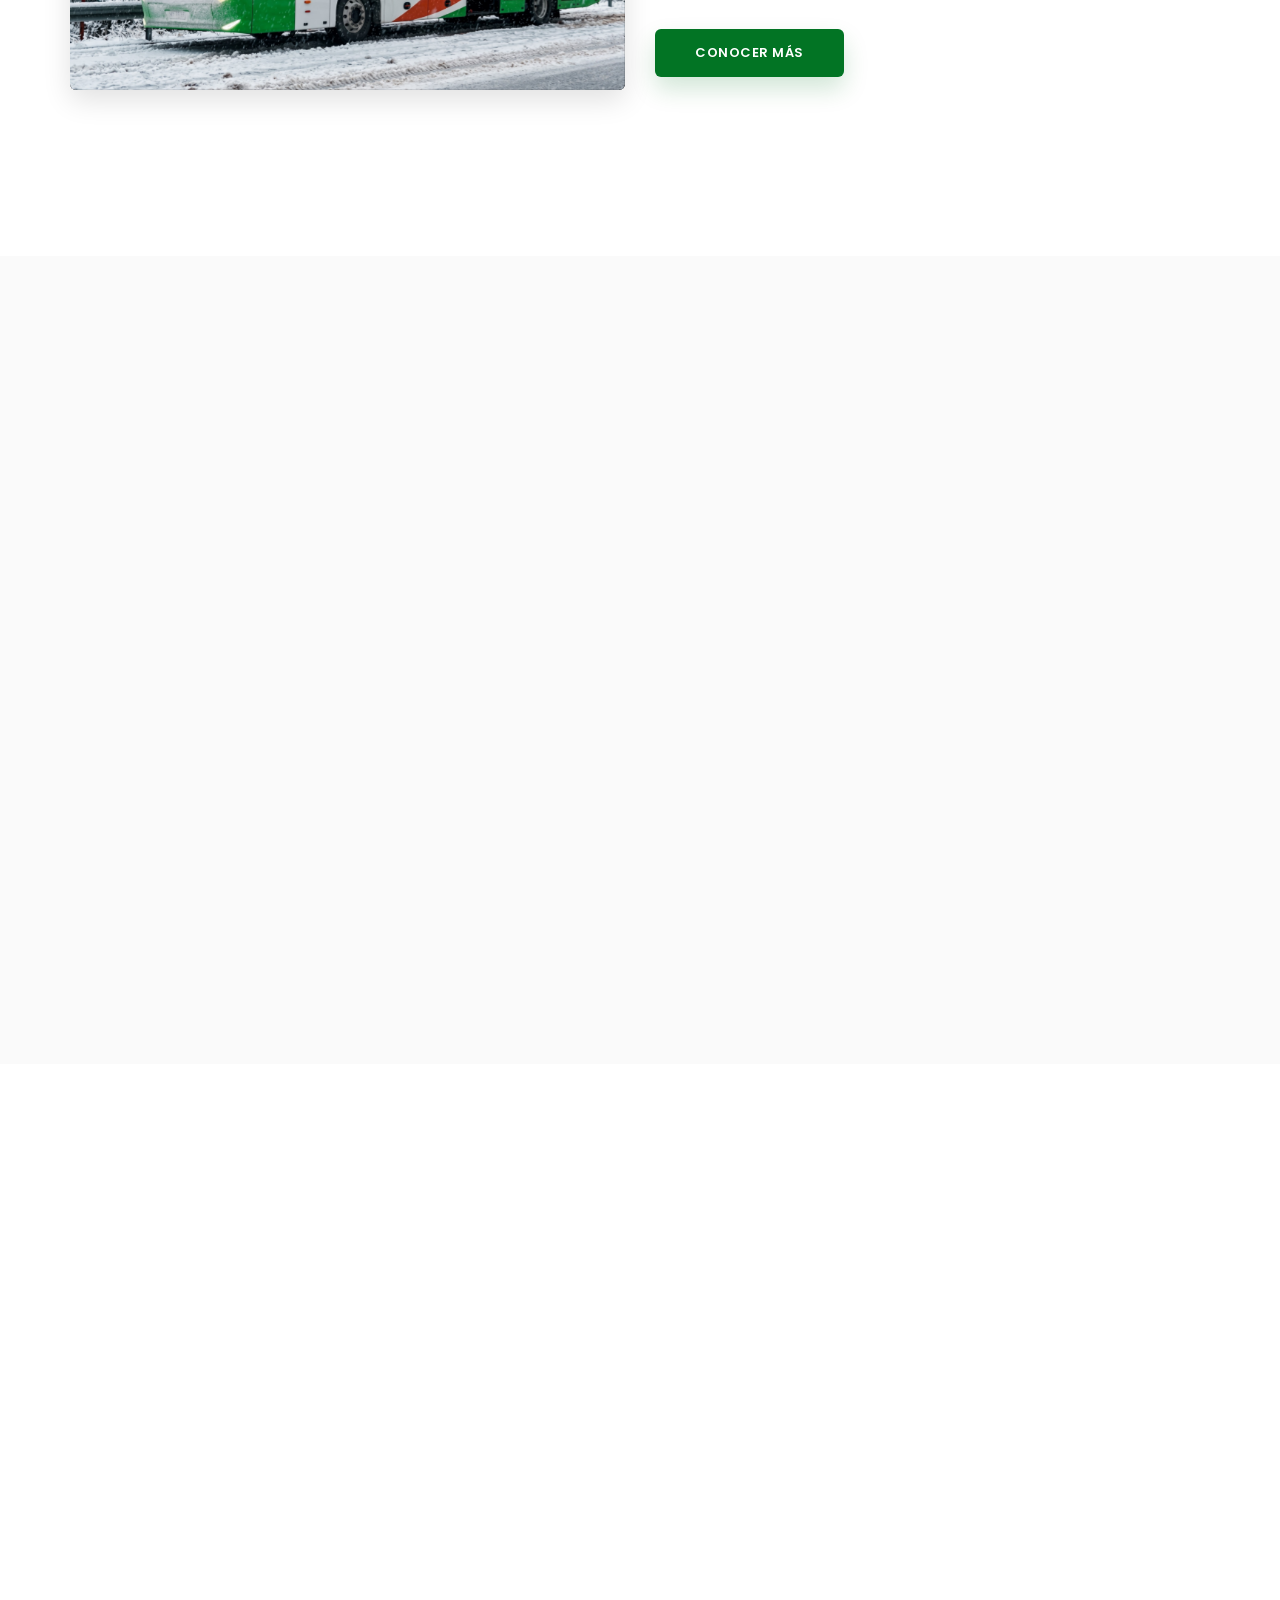
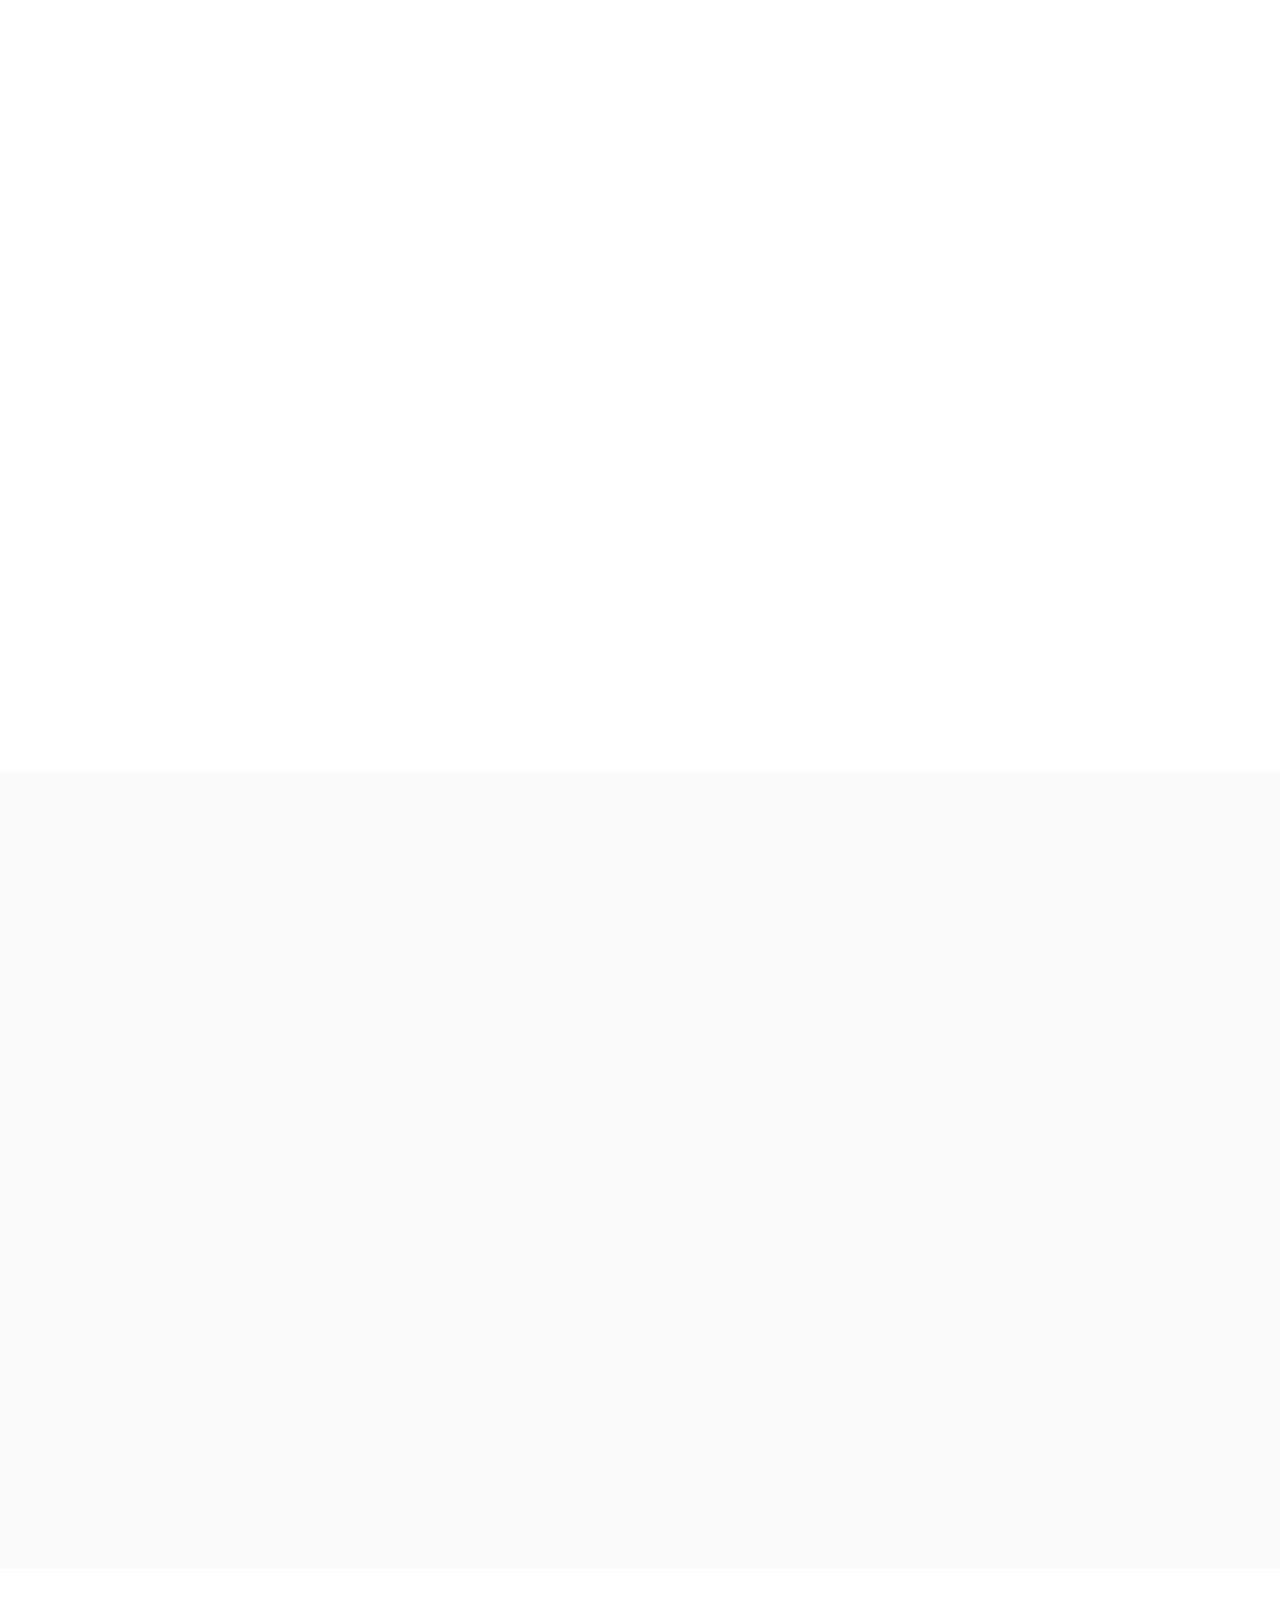
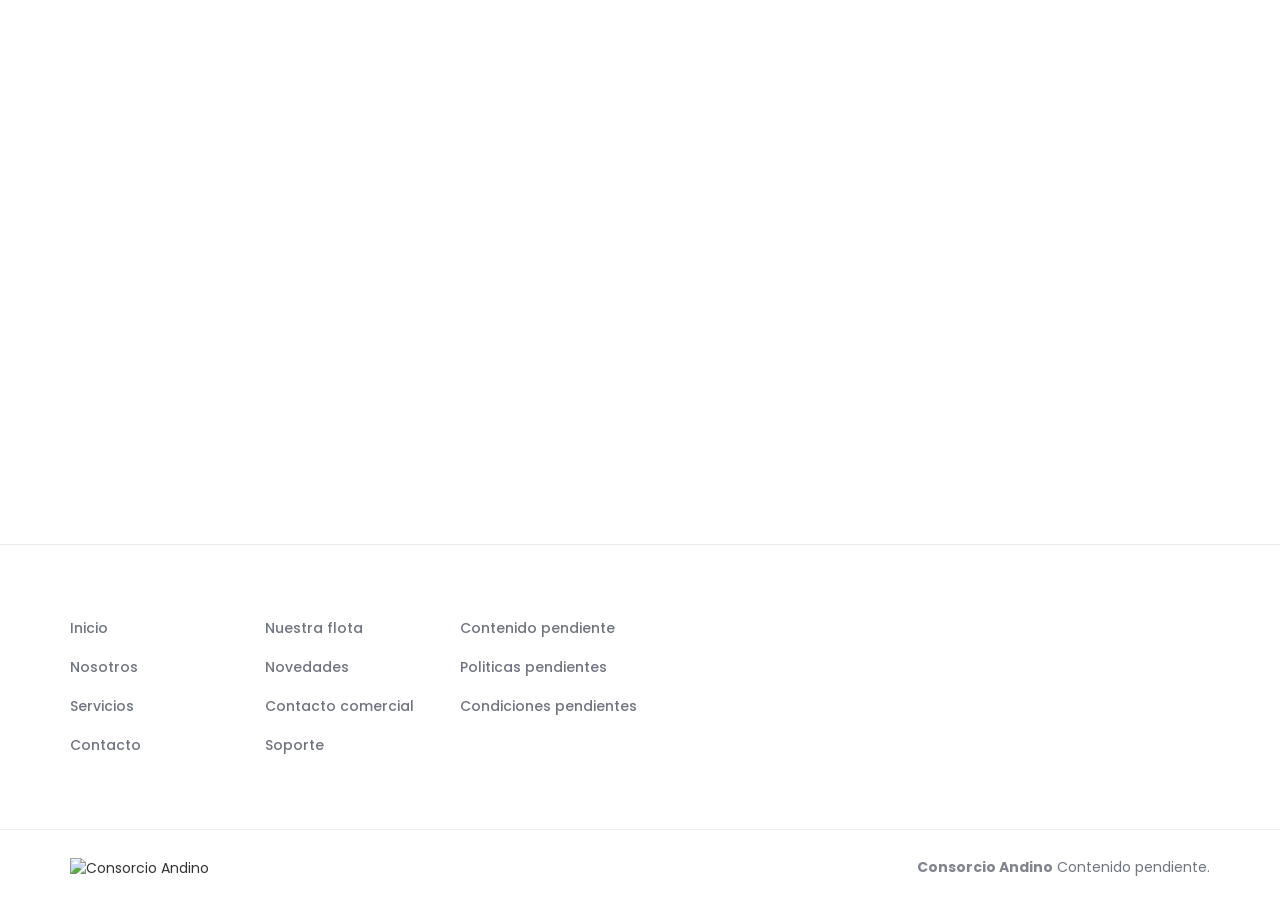
==== commit 53fb9d14: "menu y contacto" ====
--- a/HTML/index.html
+++ b/HTML/index.html
@@ -2813,15 +2813,15 @@
         #novedades,
         #contacto,
         #electromovilidad {
-            scroll-margin-top: 65px !important;
+            scroll-margin-top: 0 !important;
         }
     }
 
     @media (max-width: 767px) {
         #contacto,
         #contacto .contact-section {
+            padding-top: 35px !important;
             margin-top: 0 !important;
-            padding-top: 0 !important;
             min-height: auto !important;
         }
 
@@ -2842,7 +2842,37 @@
         #contacto .contact-title.section-title {
             margin-top: 0 !important;
             padding-top: 0 !important;
-            margin-bottom: 30px !important;
+            margin-bottom: 45px !important;
+            line-height: 1 !important;
+        }
+
+        #contacto p,
+        #contacto .contact-info p,
+        #contacto .contact-location span {
+            margin-bottom: 32px !important;
+            line-height: 1.7 !important;
+        }
+
+        #contacto .contact-info,
+        #contacto .contact-address,
+        #contacto .contact-location {
+            margin-bottom: 45px !important;
+        }
+
+        #contacto .contact-form,
+        #contacto form {
+            margin-top: 0 !important;
+        }
+
+        #contacto .contact-form input,
+        #contacto .contact-form textarea,
+        #contacto form .contact-input {
+            margin-bottom: 20px !important;
+        }
+
+        #contacto .contact-form button,
+        #contacto form .btn-theme {
+            margin-top: 10px !important;
         }
     }
 </style>
@@ -3234,6 +3264,62 @@
         </script>
         <script>
             (function() {
+                document.querySelectorAll('.nav-item a').forEach(function(link) {
+                    link.addEventListener('click', function(event) {
+                        if (window.innerWidth > 767) {
+                            return;
+                        }
+
+                        var href = this.getAttribute('href') || '';
+                        var hashIndex = href.indexOf('#');
+
+                        if (hashIndex === -1) {
+                            return;
+                        }
+
+                        var path = href.slice(0, hashIndex);
+                        var targetId = href.slice(hashIndex);
+                        var currentPath = window.location.pathname.split('/').pop();
+                        var samePage = !path || path === currentPath || path === window.location.pathname;
+
+                        if (!samePage || !targetId || targetId === '#') {
+                            return;
+                        }
+
+                        var target = document.querySelector(targetId);
+
+                        if (!target) {
+                            return;
+                        }
+
+                        event.preventDefault();
+
+                        var navbarCollapse = document.querySelector('.navbar-collapse');
+
+                        if (navbarCollapse && (navbarCollapse.classList.contains('in') || navbarCollapse.classList.contains('show'))) {
+                            if (window.jQuery && typeof window.jQuery(navbarCollapse).collapse === 'function') {
+                                window.jQuery(navbarCollapse).collapse('hide');
+                            } else {
+                                navbarCollapse.classList.remove('in', 'show');
+                                navbarCollapse.style.height = '';
+                            }
+                        }
+
+                        setTimeout(function() {
+                            var offset = 70;
+                            var targetPosition = target.getBoundingClientRect().top + window.pageYOffset - offset;
+
+                            window.scrollTo({
+                                top: targetPosition,
+                                behavior: 'smooth'
+                            });
+                        }, 350);
+                    });
+                });
+            })();
+        </script>
+        <script>
+            (function() {
                 function addReveal(selector, classes, options) {
                     document.querySelectorAll(selector).forEach(function(element, index) {
                         element.classList.add('reveal');
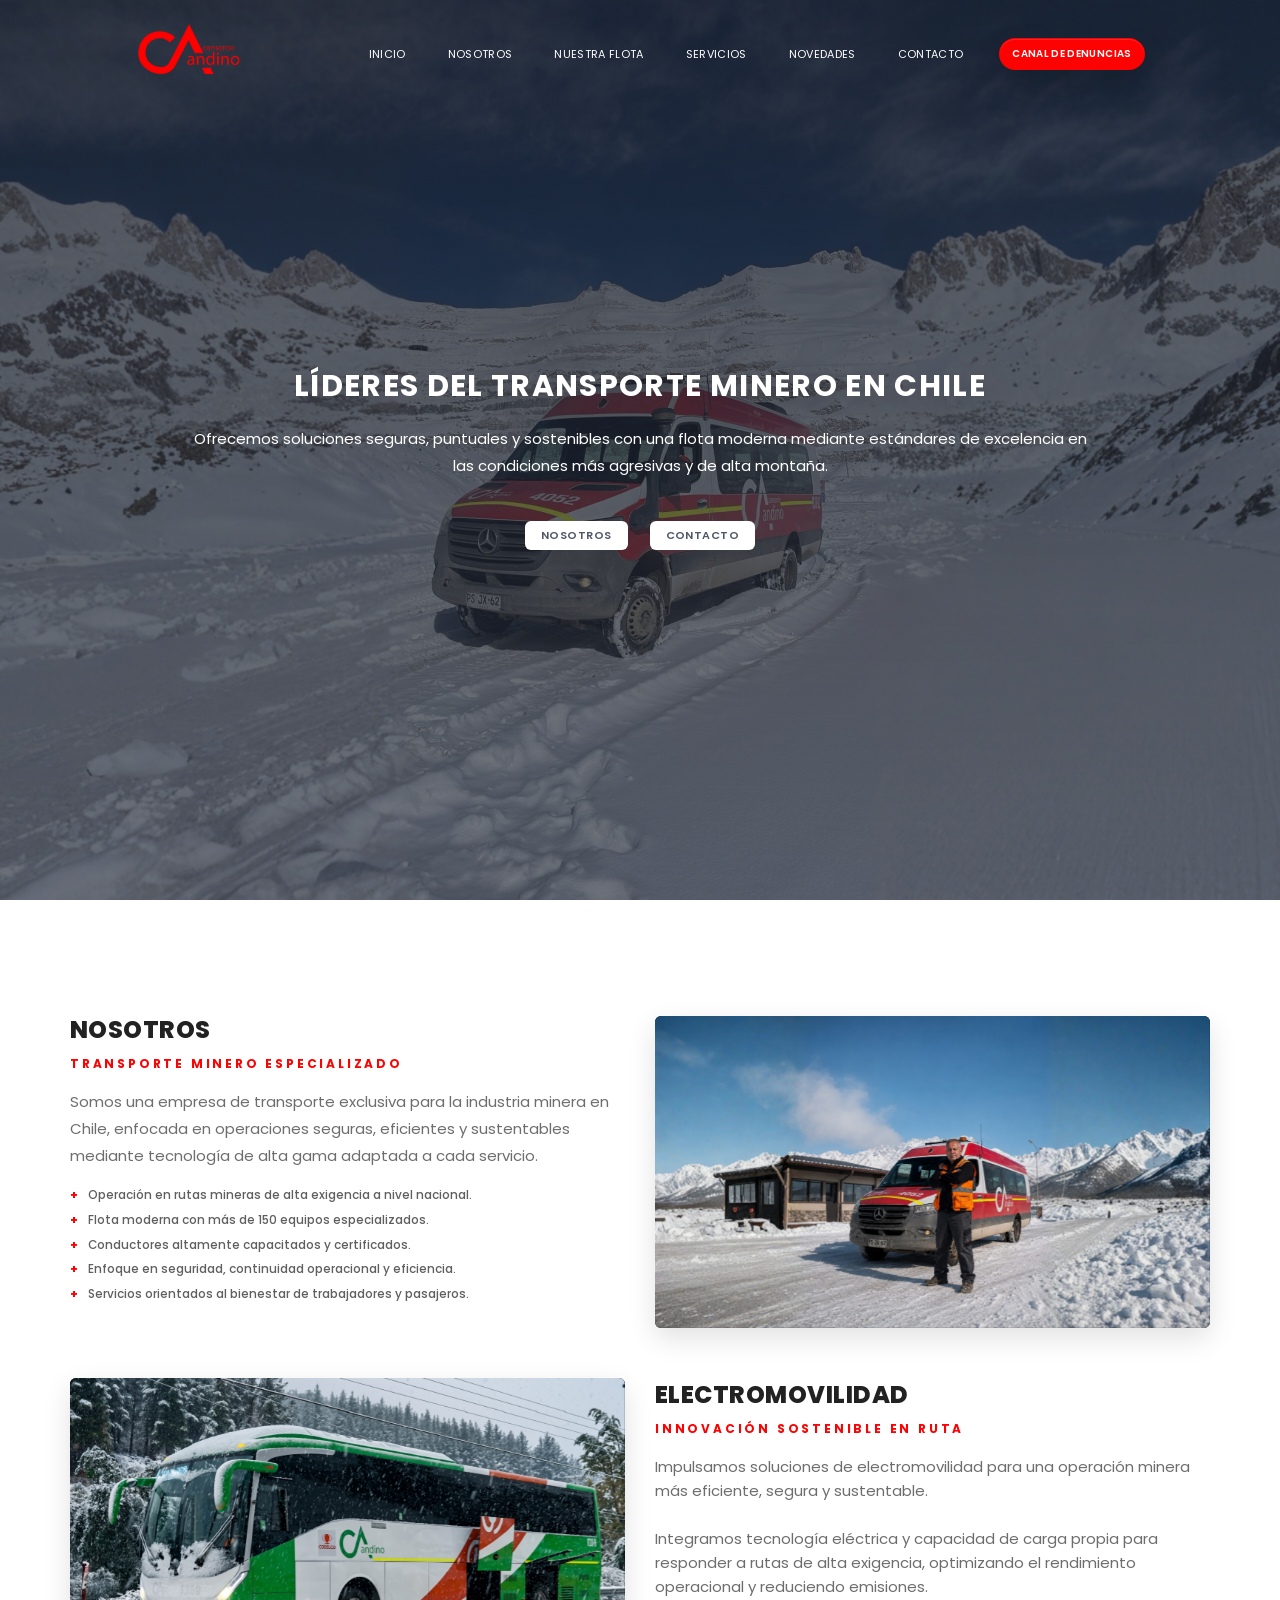
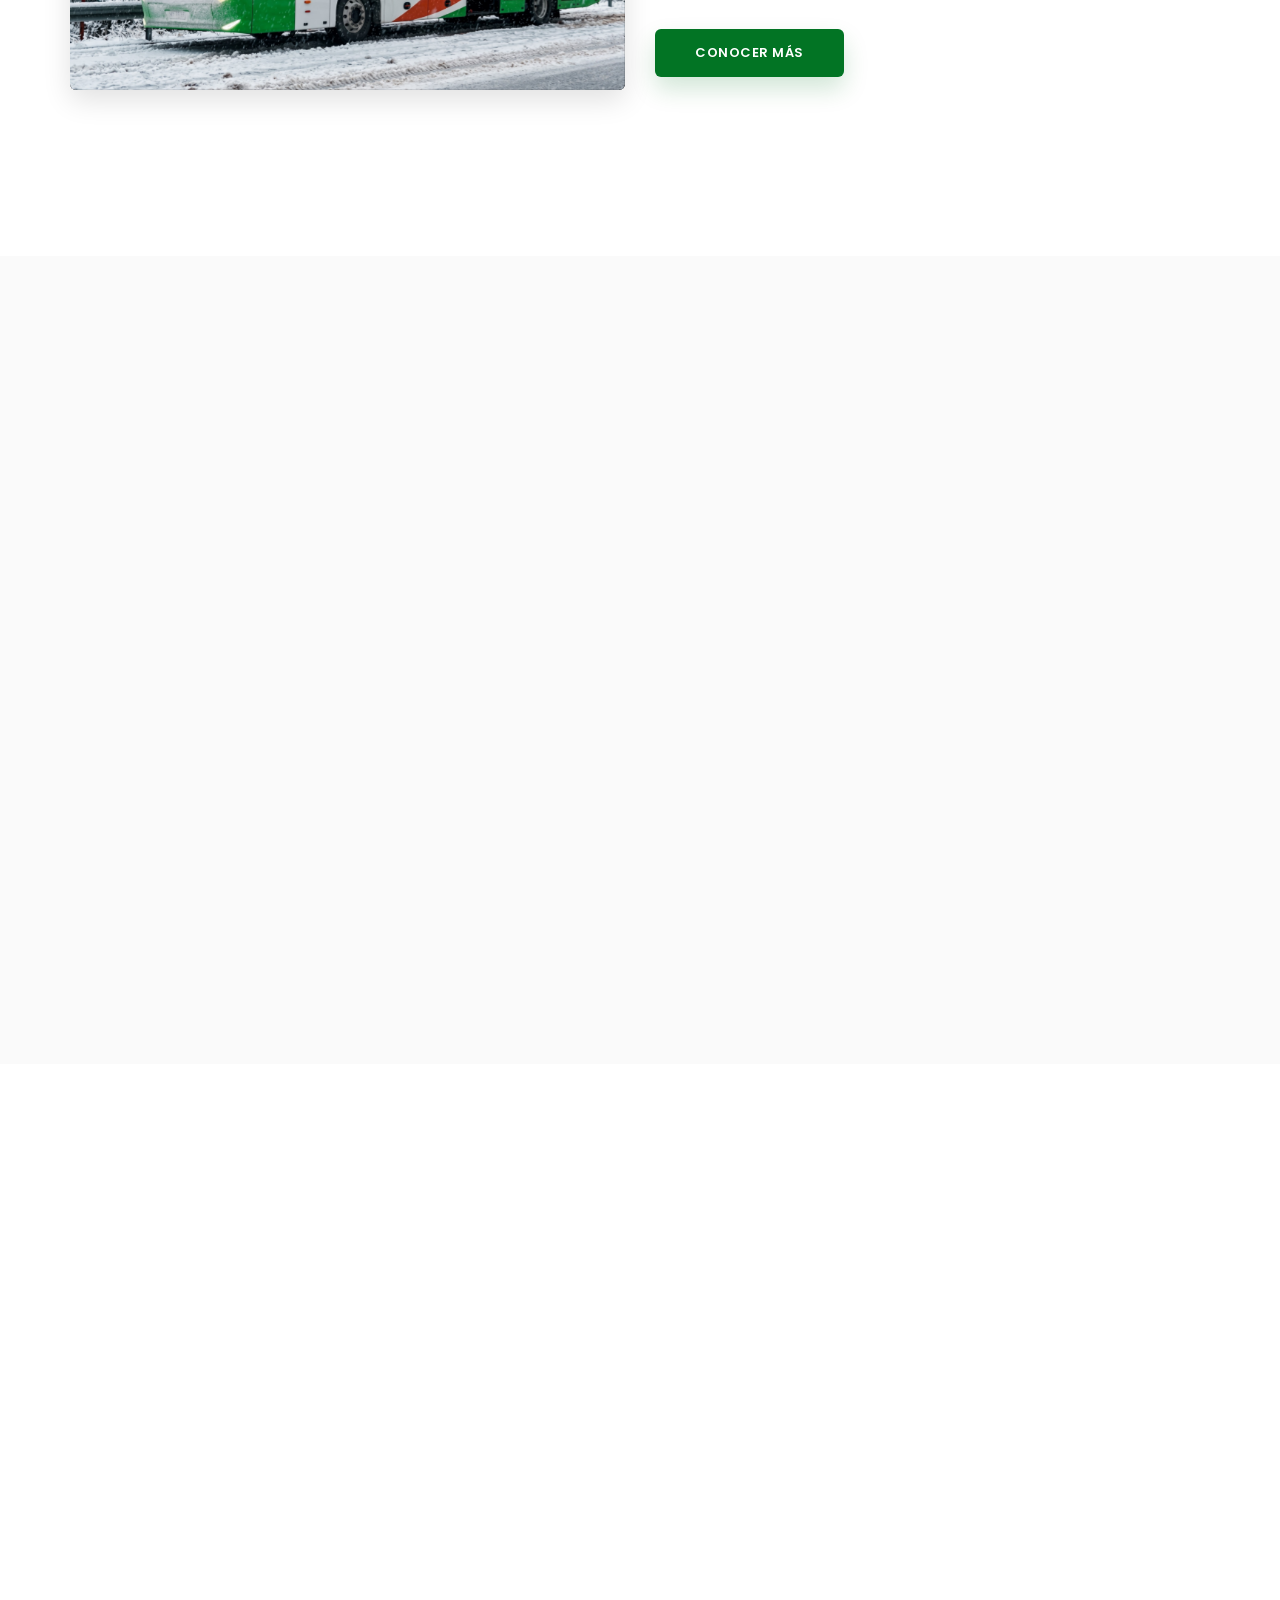
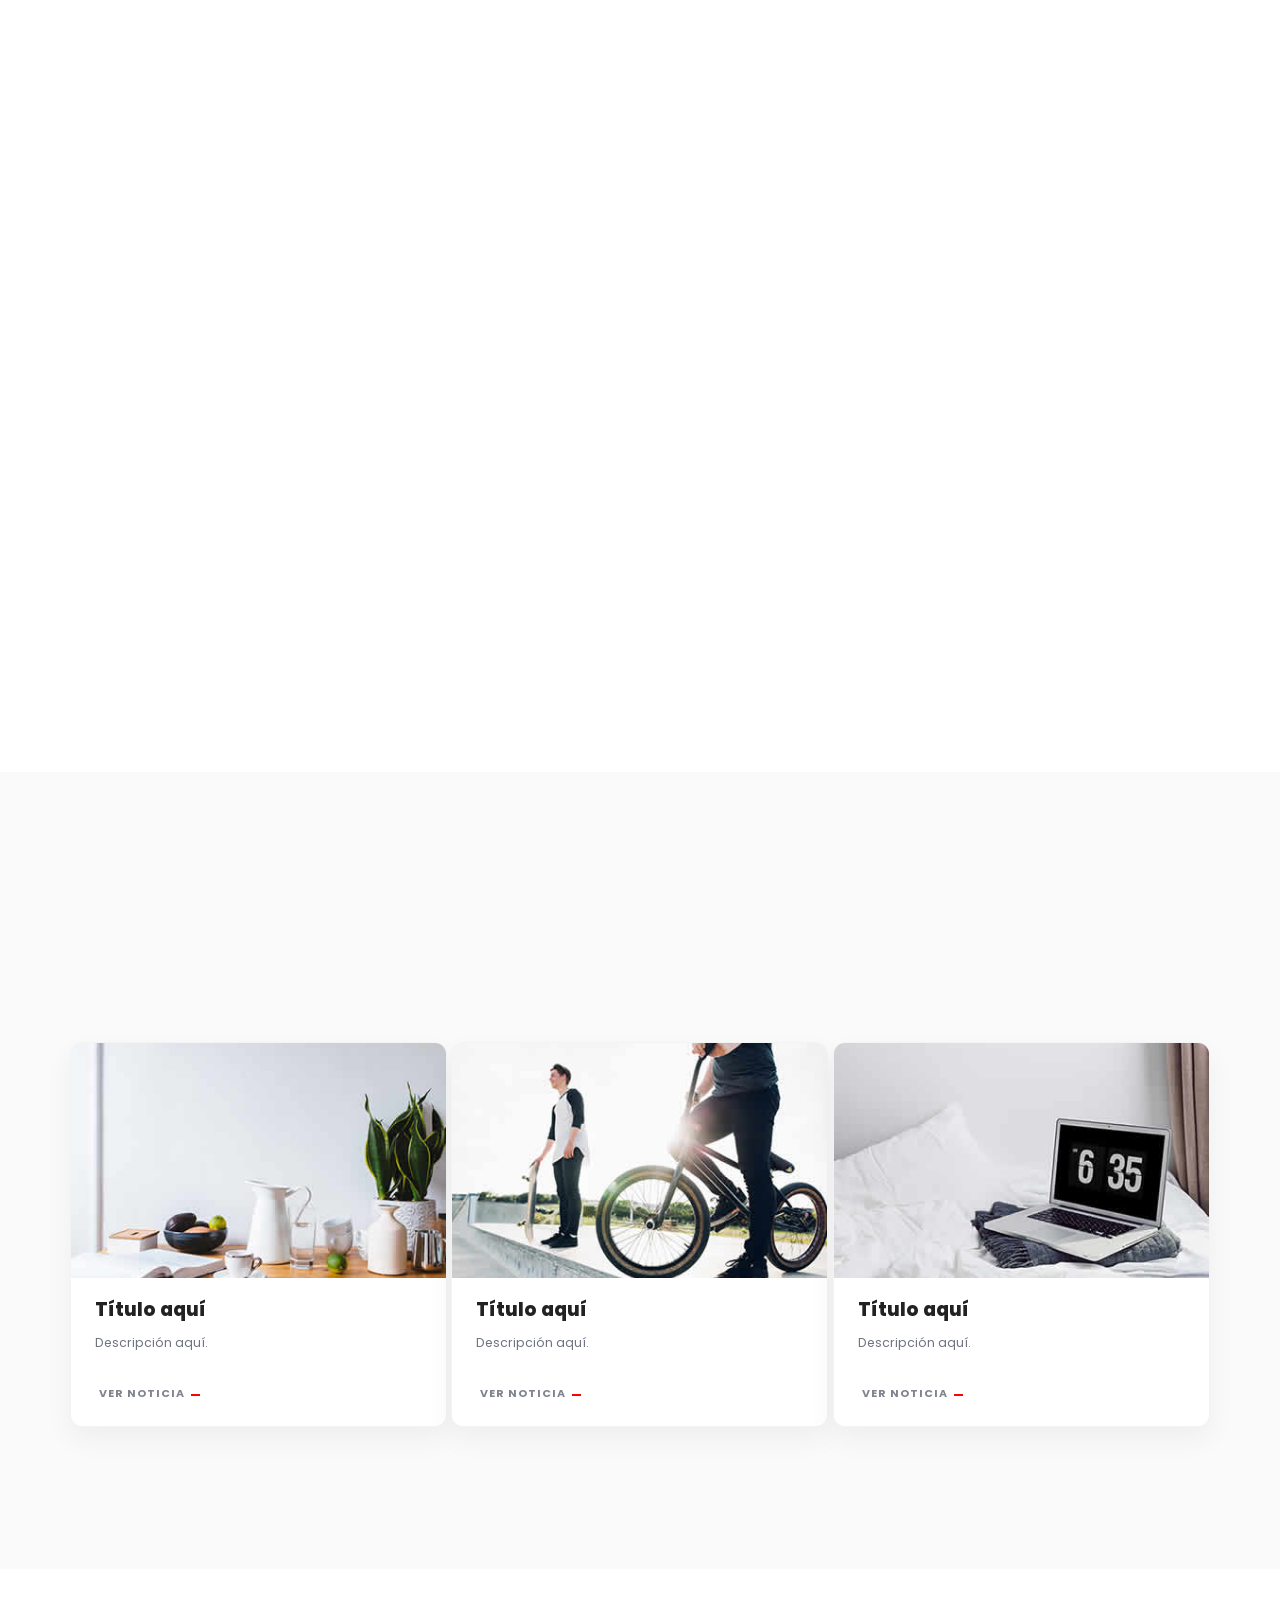
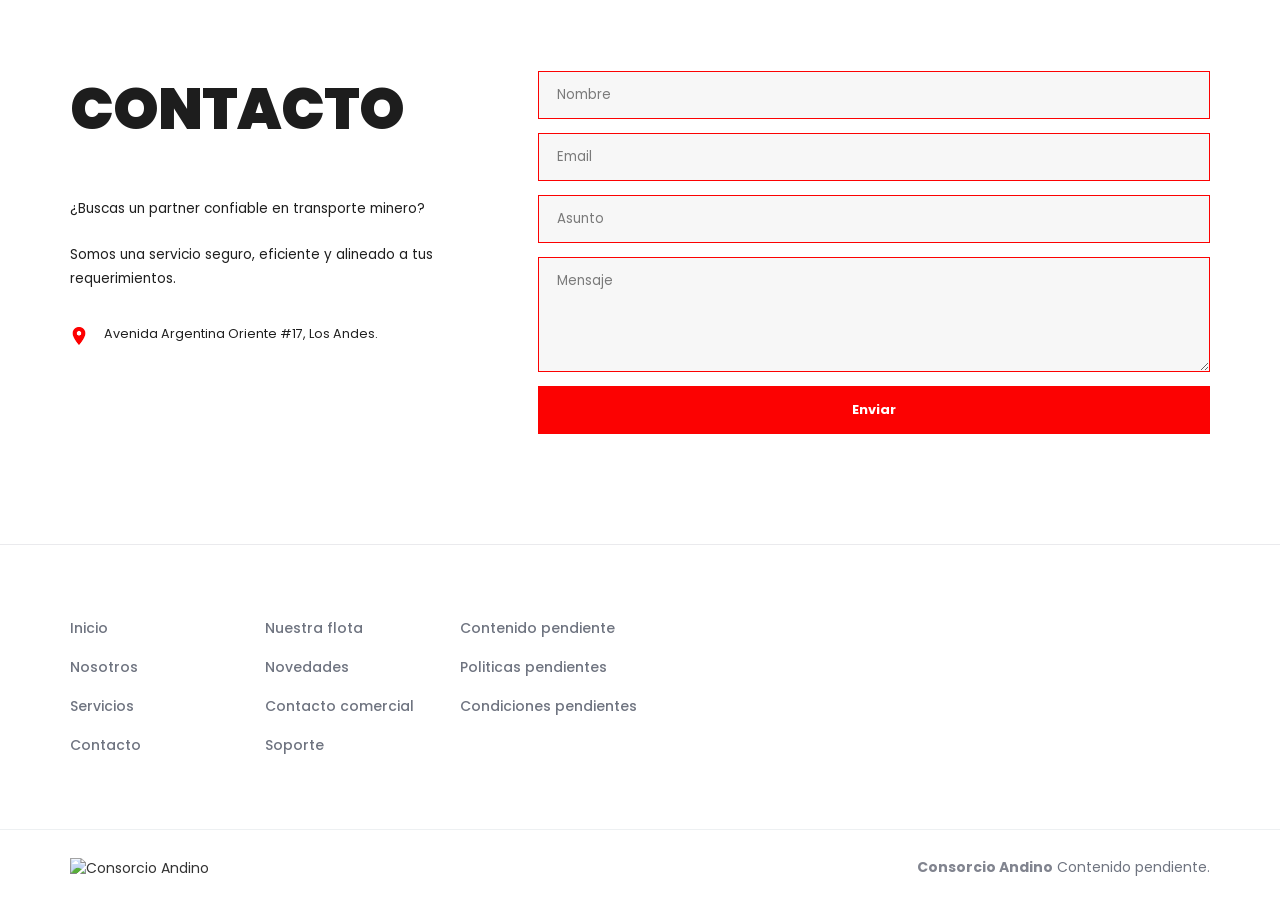
==== commit b36b383c: "scroll 0.1" ====
--- a/HTML/index.html
+++ b/HTML/index.html
@@ -2792,7 +2792,7 @@
     }
 
     html {
-        scroll-behavior: smooth;
+        scroll-behavior: auto;
     }
 
     #inicio,
@@ -2873,6 +2873,55 @@
         #contacto .contact-form button,
         #contacto form .btn-theme {
             margin-top: 10px !important;
+        }
+    }
+
+    @media (max-width: 767px) {
+        #contacto .contact-grid,
+        #contacto .contact-section .contact-grid {
+            gap: 24px !important;
+        }
+
+        #contacto .contact-info,
+        #contacto .contact-section .contact-info {
+            margin-bottom: 22px !important;
+            padding-bottom: 0 !important;
+        }
+
+        #contacto .contact-info p,
+        #contacto .contact-section .contact-info p {
+            margin-top: 0 !important;
+            margin-bottom: 16px !important;
+            line-height: 1.55 !important;
+        }
+
+        #contacto .contact-address,
+        #contacto .contact-section .contact-address,
+        #contacto .contact-location,
+        #contacto .contact-section .contact-location {
+            margin-top: 16px !important;
+            margin-bottom: 18px !important;
+            padding-top: 0 !important;
+            padding-bottom: 0 !important;
+        }
+
+        #contacto .contact-form,
+        #contacto .contact-right,
+        #contacto .contact-form-wrapper,
+        #contacto .contact-section .contact-form,
+        #contacto .contact-section .contact-right,
+        #contacto .contact-section .contact-form-wrapper,
+        #contacto form {
+            margin-top: 18px !important;
+            padding-top: 0 !important;
+        }
+
+        #contacto .contact-form input,
+        #contacto .contact-form textarea,
+        #contacto .contact-section .contact-form input,
+        #contacto .contact-section .contact-form textarea,
+        #contacto form .contact-input {
+            margin-bottom: 16px !important;
         }
     }
 </style>
@@ -3309,10 +3358,13 @@
                             var offset = 70;
                             var targetPosition = target.getBoundingClientRect().top + window.pageYOffset - offset;
 
-                            window.scrollTo({
-                                top: targetPosition,
-                                behavior: 'smooth'
-                            });
+                            if (window.jQuery) {
+                                window.jQuery('html, body').stop().animate({
+                                    scrollTop: targetPosition
+                                }, 450);
+                            } else {
+                                window.scrollTo(0, targetPosition);
+                            }
                         }, 350);
                     });
                 });
